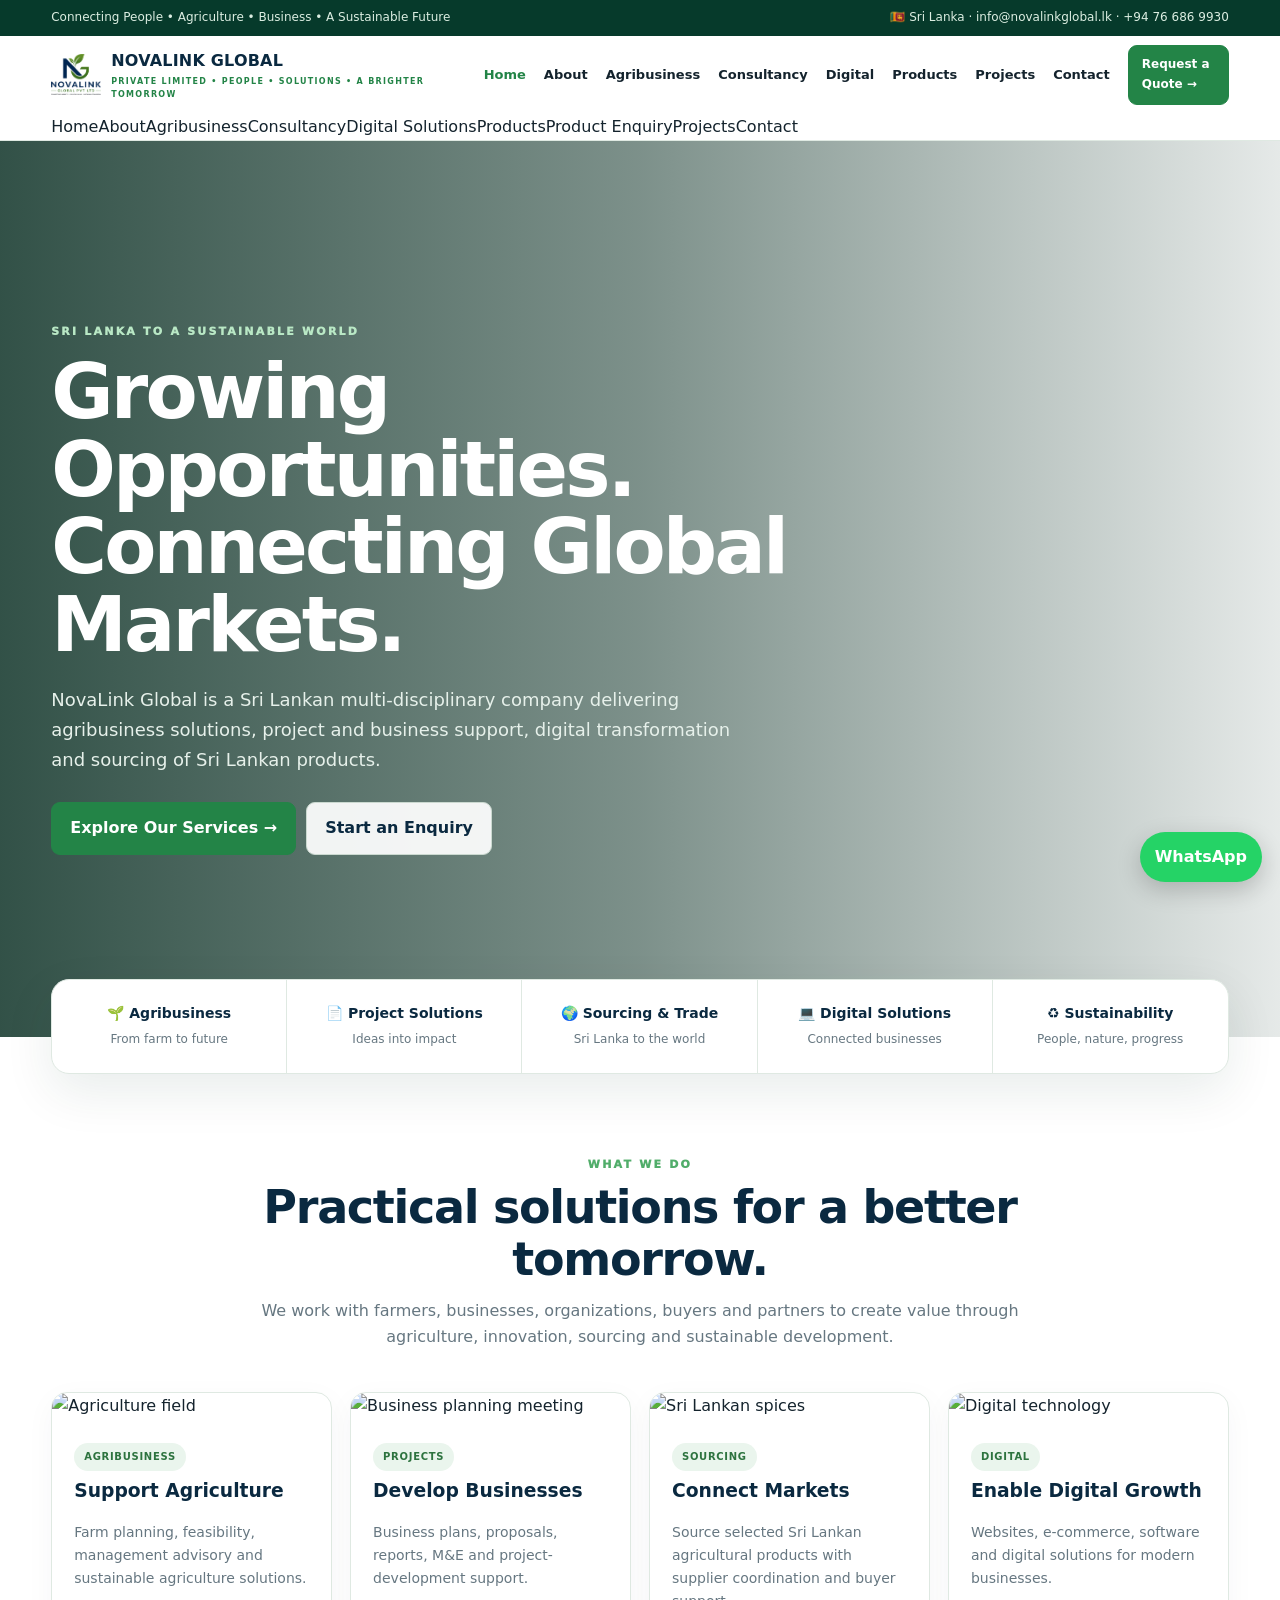
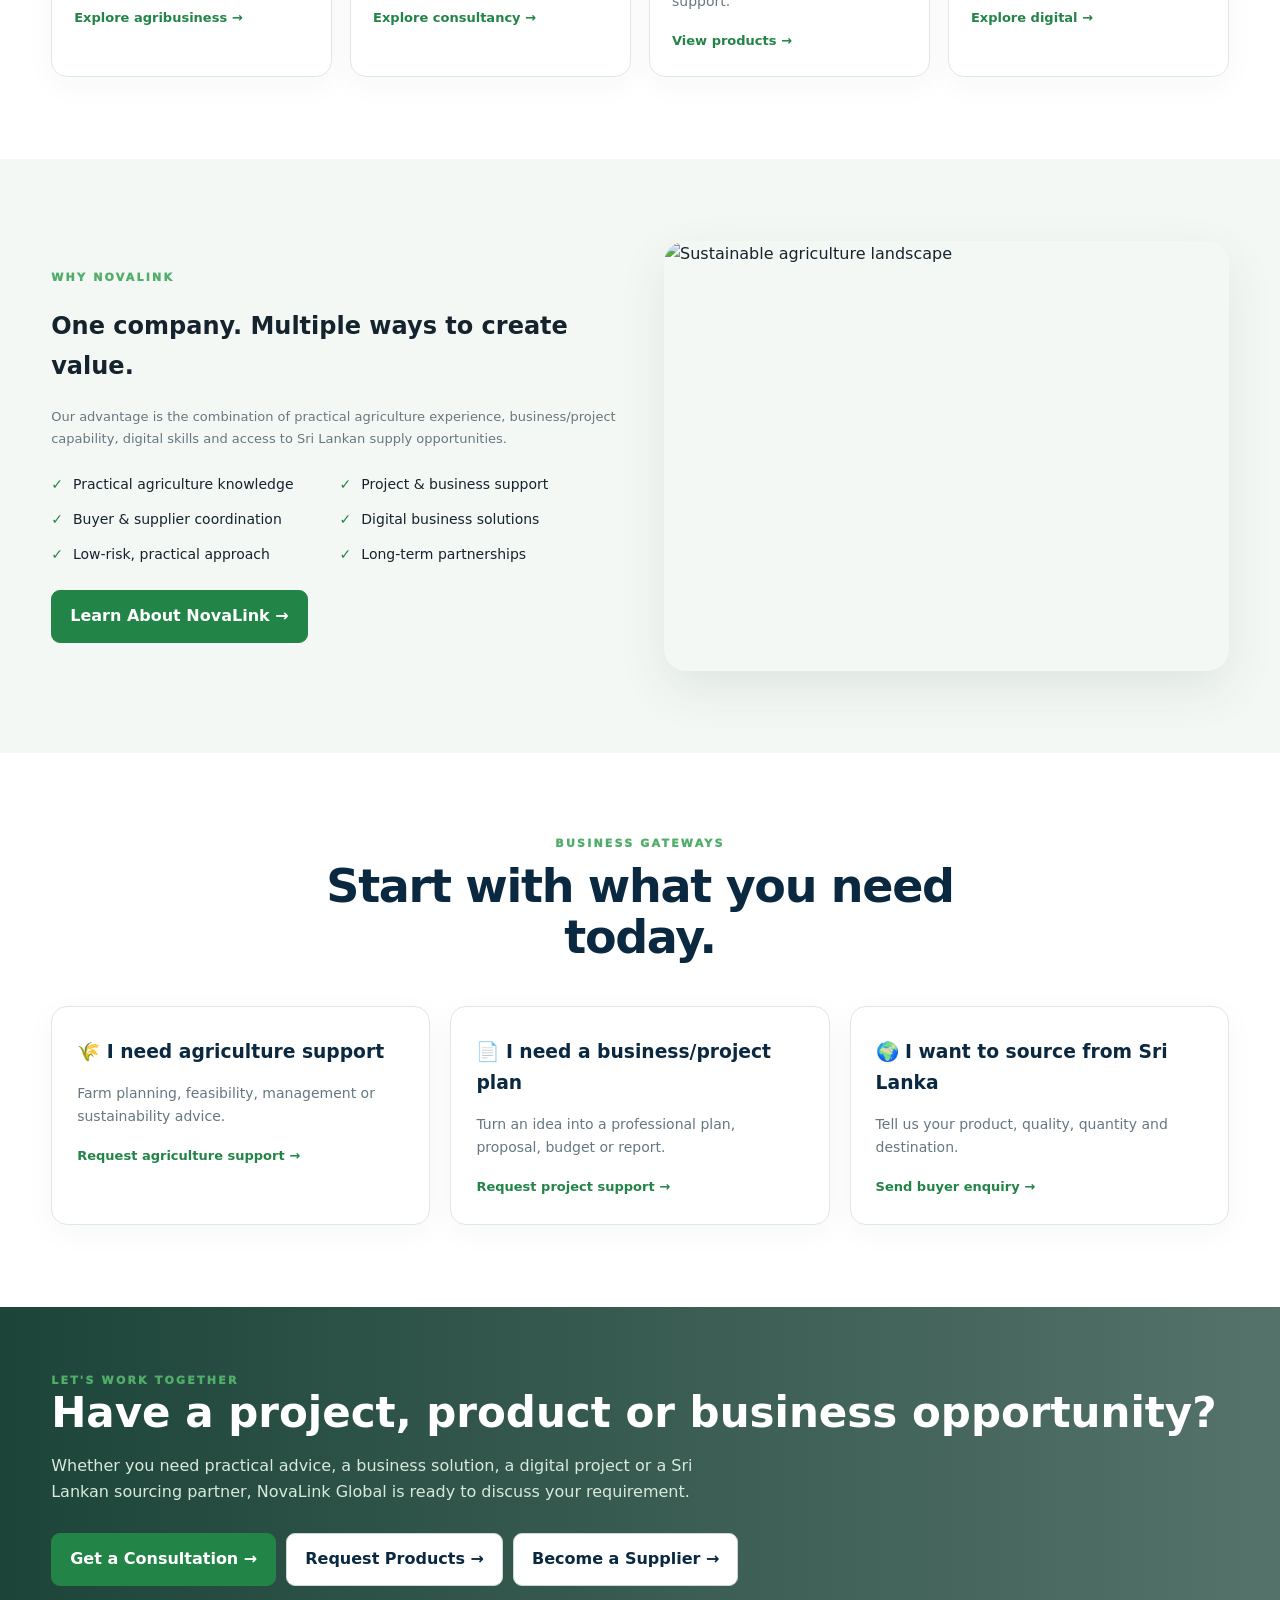
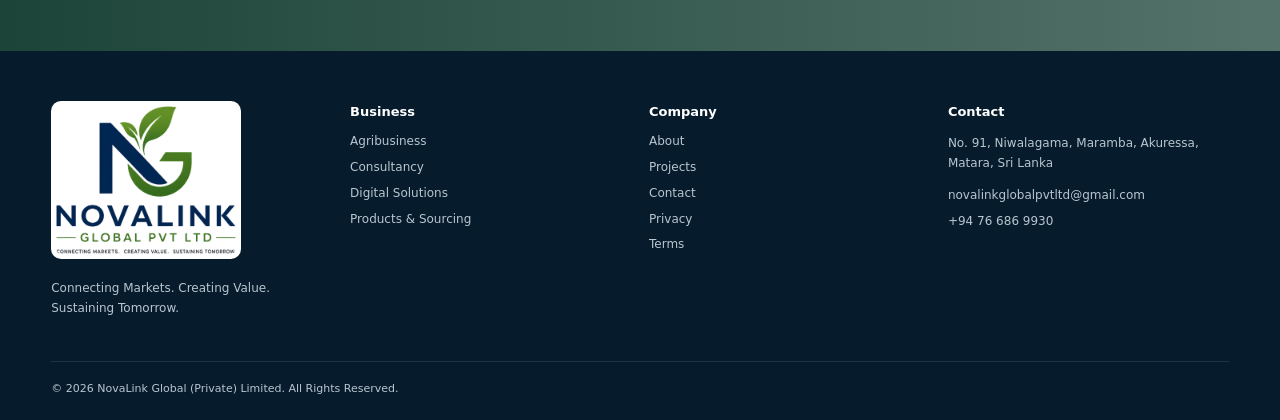
==== index.html @ 6a702ed1 "Add files via upload" ====
<!doctype html><html lang="en"><head><meta charset="utf-8"><meta name="viewport" content="width=device-width,initial-scale=1"><meta name="description" content="NovaLink Global — Sri Lankan agribusiness, sourcing, project solutions and digital services."><meta name="robots" content="index,follow"><link rel="canonical" href="https://www.novalinkglobal.lk/"><title>NovaLink Global | Agribusiness • Sourcing • Project Solutions</title><link rel="icon" href="logo.png"><link rel="stylesheet" href="styles.css"></head><body><div class="topbar"><div class="wrap"><span>Connecting People • Agriculture • Business • A Sustainable Future</span><span>🇱🇰 Sri Lanka · <a href="mailto:novalinkglobalpvtltd@gmail.com">info@novalinkglobal.lk</a> · <a href="tel:+94766869930">+94 76 686 9930</a></span></div></div><header><div class="wrap"><nav><a class="brand" href="index.html"><img class="brand-logo" src="logo.png" alt="NovaLink Global logo"><span><span class="brand-name">NOVALINK GLOBAL</span><span class="brand-sub">PRIVATE LIMITED • PEOPLE • SOLUTIONS • A BRIGHTER TOMORROW</span></span></a><button class="menu-btn" onclick="toggleMenu()">☰</button><div class="nav"><a href="index.html">Home</a><a href="about.html">About</a><a href="agribusiness.html">Agribusiness</a><a href="consultancy.html">Consultancy</a><a href="digital.html">Digital</a><a href="products.html">Products</a><a href="projects.html">Projects</a><a href="contact.html">Contact</a><a class="btn green small" href="contact.html">Request a Quote →</a></div></nav><div class="mobile-nav"><a href="index.html">Home</a><a href="about.html">About</a><a href="agribusiness.html">Agribusiness</a><a href="consultancy.html">Consultancy</a><a href="digital.html">Digital Solutions</a><a href="products.html">Products</a><a href="shop.html">Product Enquiry</a><a href="projects.html">Projects</a><a href="contact.html">Contact</a></div></div></header><main><section class="hero"><div class="wrap"><div class="hero-copy"><div class="ey">Sri Lanka to a Sustainable World</div><h1>Growing Opportunities.<br>Connecting Global Markets.</h1><p>NovaLink Global is a Sri Lankan multi-disciplinary company delivering agribusiness solutions, project and business support, digital transformation and sourcing of Sri Lankan products.</p><div class="buttons"><a class="btn green" href="agribusiness.html">Explore Our Services →</a><a class="btn light" href="contact.html">Start an Enquiry</a></div></div></div></section><div class="trustbar"><div class="wrap"><div class="trust-grid"><div class="trust"><strong>🌱 Agribusiness</strong><span>From farm to future</span></div><div class="trust"><strong>📄 Project Solutions</strong><span>Ideas into impact</span></div><div class="trust"><strong>🌍 Sourcing & Trade</strong><span>Sri Lanka to the world</span></div><div class="trust"><strong>💻 Digital Solutions</strong><span>Connected businesses</span></div><div class="trust"><strong>♻️ Sustainability</strong><span>People, nature, progress</span></div></div></div></div><section><div class="wrap"><div class="head"><div class="ey">What We Do</div><h2>Practical solutions for a better tomorrow.</h2><p>We work with farmers, businesses, organizations, buyers and partners to create value through agriculture, innovation, sourcing and sustainable development.</p></div><div class="grid4"><article class="service-card card"><img src="https://images.unsplash.com/photo-1499529112087-3cb3b73cec95?auto=format&fit=crop&w=900&q=80" alt="Agriculture field"><div class="body"><span class="pill">Agribusiness</span><h3>Support Agriculture</h3><p>Farm planning, feasibility, management advisory and sustainable agriculture solutions.</p><a class="link" href="agribusiness.html">Explore agribusiness →</a></div></article><article class="service-card card"><img src="https://images.unsplash.com/photo-1556761175-b413da4baf72?auto=format&fit=crop&w=900&q=80" alt="Business planning meeting"><div class="body"><span class="pill">Projects</span><h3>Develop Businesses</h3><p>Business plans, proposals, reports, M&E and project-development support.</p><a class="link" href="consultancy.html">Explore consultancy →</a></div></article><article class="service-card card"><img src="https://images.unsplash.com/photo-1615485290382-441e4d049cb5?auto=format&fit=crop&w=900&q=80" alt="Sri Lankan spices"><div class="body"><span class="pill">Sourcing</span><h3>Connect Markets</h3><p>Source selected Sri Lankan agricultural products with supplier coordination and buyer support.</p><a class="link" href="products.html">View products →</a></div></article><article class="service-card card"><img src="https://images.unsplash.com/photo-1518770660439-4636190af475?auto=format&fit=crop&w=900&q=80" alt="Digital technology"><div class="body"><span class="pill">Digital</span><h3>Enable Digital Growth</h3><p>Websites, e-commerce, software and digital solutions for modern businesses.</p><a class="link" href="digital.html">Explore digital →</a></div></article></div></div></section><section class="gray"><div class="wrap split"><div><div class="ey">Why NovaLink</div><h2>One company. Multiple ways to create value.</h2><p class="muted">Our advantage is the combination of practical agriculture experience, business/project capability, digital skills and access to Sri Lankan supply opportunities.</p><div class="checklist"><div class="check"><b>✓</b><span>Practical agriculture knowledge</span></div><div class="check"><b>✓</b><span>Project & business support</span></div><div class="check"><b>✓</b><span>Buyer & supplier coordination</span></div><div class="check"><b>✓</b><span>Digital business solutions</span></div><div class="check"><b>✓</b><span>Low-risk, practical approach</span></div><div class="check"><b>✓</b><span>Long-term partnerships</span></div></div><a class="btn green" href="about.html">Learn About NovaLink →</a></div><img src="https://images.unsplash.com/photo-1492496913980-501348b61469?auto=format&fit=crop&w=1200&q=85" alt="Sustainable agriculture landscape"></div></section><section><div class="wrap"><div class="head"><div class="ey">Business Gateways</div><h2>Start with what you need today.</h2></div><div class="grid3"><div class="card"><h3>🌾 I need agriculture support</h3><p>Farm planning, feasibility, management or sustainability advice.</p><a class="link" href="contact.html?type=Agriculture%20Consulting">Request agriculture support →</a></div><div class="card"><h3>📄 I need a business/project plan</h3><p>Turn an idea into a professional plan, proposal, budget or report.</p><a class="link" href="contact.html?type=Project%20%2F%20Business%20Support">Request project support →</a></div><div class="card"><h3>🌍 I want to source from Sri Lanka</h3><p>Tell us your product, quality, quantity and destination.</p><a class="link" href="contact.html?type=Product%20Sourcing">Send buyer enquiry →</a></div></div></div></section><section class="cta"><div class="wrap"><div class="ey">Let's work together</div><h2>Have a project, product or business opportunity?</h2><p>Whether you need practical advice, a business solution, a digital project or a Sri Lankan sourcing partner, NovaLink Global is ready to discuss your requirement.</p><div class="buttons"><a class="btn green" href="contact.html">Get a Consultation →</a><a class="btn light" href="products.html">Request Products →</a><a class="btn light" href="contact.html?type=Supplier%20Partnership">Become a Supplier →</a></div></div></section></main><footer><div class="wrap"><div class="grid4"><div><img src="logo.png" alt="NovaLink Global" style="width:190px;background:#fff;border-radius:10px;padding:5px"><p>Connecting Markets. Creating Value. Sustaining Tomorrow.</p></div><div><h4>Business</h4><a href="agribusiness.html">Agribusiness</a><a href="consultancy.html">Consultancy</a><a href="digital.html">Digital Solutions</a><a href="products.html">Products & Sourcing</a></div><div><h4>Company</h4><a href="about.html">About</a><a href="projects.html">Projects</a><a href="contact.html">Contact</a><a href="privacy.html">Privacy</a><a href="terms.html">Terms</a></div><div><h4>Contact</h4><p>No. 91, Niwalagama, Maramba, Akuressa, Matara, Sri Lanka</p><p><a href="mailto:novalinkglobalpvtltd@gmail.com">novalinkglobalpvtltd@gmail.com</a><a href="tel:+94766869930">+94 76 686 9930</a></p></div></div><div class="footer-bottom">© 2026 NovaLink Global (Private) Limited. All Rights Reserved.</div></div></footer><a class="floating-wa" href="https://wa.me/94766869930?text=Hello%20NovaLink%20Global%2C%20I%20would%20like%20to%20make%20an%20enquiry." target="_blank">WhatsApp</a><script src="main.js"></script></body></html>
---- styles.css ----
:root{--green:#238447;--green2:#2f9b55;--deep:#063a2b;--navy:#0a2940;--ink:#14232d;--muted:#667781;--line:#dfe9e2;--soft:#f4f8f4;--cream:#fbfcf8;--white:#fff;--shadow:0 18px 50px rgba(6,58,43,.09)}*{box-sizing:border-box}html{scroll-behavior:smooth}body{margin:0;font-family:Inter,system-ui,-apple-system,BlinkMacSystemFont,"Segoe UI",Arial,sans-serif;color:var(--ink);line-height:1.65;background:#fff}a{text-decoration:none;color:inherit}img{max-width:100%}.wrap{width:min(1180px,92%);margin:auto}.topbar{background:var(--deep);color:#dceee2;font-size:12px}.topbar .wrap{display:flex;justify-content:space-between;gap:20px;padding:8px 0}.topbar a:hover{color:#fff}header{position:sticky;top:0;z-index:50;background:rgba(255,255,255,.96);backdrop-filter:blur(12px);border-bottom:1px solid var(--line)}nav{min-height:78px;display:flex;align-items:center;justify-content:space-between;gap:20px}.brand{display:flex;align-items:center;gap:10px;min-width:260px}.brand-logo{width:50px;height:50px;object-fit:contain}.brand-name{display:block;color:var(--navy);font-size:16px;font-weight:900;letter-spacing:.2px}.brand-sub{display:block;color:var(--green);font-size:8px;font-weight:900;letter-spacing:1.3px}.nav{display:flex;align-items:center;gap:18px;font-size:13px;font-weight:750}.nav>a:hover{color:var(--green)}.nav .active{color:var(--green)}.menu-btn{display:none;border:1px solid var(--line);background:#fff;border-radius:9px;padding:8px 11px;font-size:18px}.btn{display:inline-flex;align-items:center;justify-content:center;gap:7px;padding:12px 18px;border-radius:9px;font-weight:850;border:1px solid var(--navy);background:var(--navy);color:#fff;cursor:pointer;transition:.2s}.btn:hover{transform:translateY(-1px)}.btn.green{background:var(--green);border-color:var(--green)}.btn.light{background:#fff;color:var(--navy);border-color:#cbd9d0}.btn.small{padding:9px 13px;font-size:12px}.hero{position:relative;min-height:650px;display:flex;align-items:center;overflow:hidden;background:linear-gradient(90deg,rgba(5,43,31,.82),rgba(5,43,31,.52),rgba(5,43,31,.1)),url('https://images.unsplash.com/photo-1500382017468-9049fed747ef?auto=format&fit=crop&w=2200&q=85') center/cover}.hero .wrap{position:relative}.hero-copy{max-width:760px;color:#fff;padding:100px 0}.ey{color:#51ad6a;text-transform:uppercase;font-size:11px;font-weight:950;letter-spacing:2.2px}.hero .ey{color:#b9e8c5}.hero h1{font-size:clamp(42px,6vw,76px);line-height:1.02;letter-spacing:-2.8px;margin:12px 0 22px}.hero p{font-size:18px;max-width:710px;color:#e6f0ea}.buttons{display:flex;gap:10px;flex-wrap:wrap;margin-top:28px}.hero .btn.light{background:rgba(255,255,255,.92)}.trustbar{margin-top:-58px;position:relative;z-index:2}.trust-grid{display:grid;grid-template-columns:repeat(5,1fr);background:#fff;border:1px solid var(--line);border-radius:18px;box-shadow:var(--shadow);overflow:hidden}.trust{padding:22px 16px;text-align:center;border-right:1px solid var(--line)}.trust:last-child{border-right:0}.trust strong{display:block;color:var(--navy);font-size:14px}.trust span{font-size:12px;color:var(--muted)}section{padding:82px 0}.gray{background:var(--soft)}.head{max-width:780px;margin:0 auto 42px;text-align:center}.head h2{font-size:clamp(32px,4vw,46px);line-height:1.12;color:var(--navy);margin:8px 0 12px;letter-spacing:-1.3px}.head p{color:var(--muted);margin:0}.grid2{display:grid;grid-template-columns:repeat(2,1fr);gap:22px}.grid3{display:grid;grid-template-columns:repeat(3,1fr);gap:20px}.grid4{display:grid;grid-template-columns:repeat(4,1fr);gap:18px}.card{border:1px solid var(--line);border-radius:16px;padding:25px;background:#fff;box-shadow:0 8px 30px rgba(10,41,64,.04)}.card h3{color:var(--navy);margin:5px 0 8px}.card p{color:var(--muted);font-size:14px}.service-card{padding:0;overflow:hidden}.service-card img{width:100%;height:190px;object-fit:cover}.service-card .body{padding:22px}.service-card ul{padding-left:18px;color:var(--muted);font-size:13px}.link{color:var(--green);font-weight:900;font-size:13px}.split{display:grid;grid-template-columns:1fr 1fr;gap:48px;align-items:center}.split img{width:100%;height:430px;object-fit:cover;border-radius:22px;box-shadow:var(--shadow)}.checklist{display:grid;grid-template-columns:1fr 1fr;gap:12px;margin:24px 0}.check{display:flex;gap:10px;align-items:flex-start;font-size:14px}.check b{color:var(--green)}.cta{padding:65px 0;background:linear-gradient(90deg,rgba(4,48,35,.9),rgba(4,48,35,.68)),url('https://images.unsplash.com/photo-1492496913980-501348b61469?auto=format&fit=crop&w=2000&q=85') center/cover;color:#fff}.cta h2{font-size:42px;line-height:1.1;margin:0 0 10px}.cta p{color:#d8e9de;max-width:650px}.pill{display:inline-block;padding:6px 10px;border-radius:999px;background:#eaf5ed;color:#2d733f;font-size:10px;font-weight:900;text-transform:uppercase;letter-spacing:.7px}.stat-grid{display:grid;grid-template-columns:repeat(4,1fr);gap:15px}.stat{padding:25px;text-align:center;border:1px solid var(--line);border-radius:14px}.stat strong{display:block;font-size:30px;color:var(--green)}.stat span{color:var(--muted);font-size:12px}.page-hero{padding:85px 0;background:linear-gradient(90deg,rgba(5,43,31,.84),rgba(5,43,31,.45)),var(--page-image) center/cover;color:#fff}.page-hero h1{font-size:clamp(40px,5vw,64px);margin:8px 0}.page-hero p{max-width:700px;color:#e5efe9}.product-grid{display:grid;grid-template-columns:repeat(3,1fr);gap:20px}.product{border:1px solid var(--line);border-radius:16px;overflow:hidden;background:#fff}.product img{width:100%;height:200px;object-fit:cover}.product .body{padding:18px}.price{font-size:19px;font-weight:900;color:var(--navy)}.muted{color:var(--muted);font-size:13px}.formgrid{display:grid;grid-template-columns:.7fr 1.3fr;gap:22px}.info{background:var(--navy);color:#fff;border-radius:18px;padding:30px}.info h3{color:#fff;font-size:25px}.info p{color:#c7d5de;font-size:14px}.form{border:1px solid var(--line);border-radius:18px;padding:30px;background:#fff}.row{display:grid;grid-template-columns:1fr 1fr;gap:14px}.field{margin-bottom:15px}label{display:block;font-size:11px;font-weight:900;color:var(--navy);margin-bottom:5px}input,select,textarea{width:100%;padding:12px 13px;border:1px solid #d2dfd7;border-radius:9px;background:#fff;color:var(--ink);font:inherit}textarea{min-height:150px;resize:vertical}.notice{padding:14px 16px;background:#eef7f0;border-left:4px solid var(--green);border-radius:9px;color:#36553f;font-size:13px}.project{border:1px solid var(--line);border-radius:16px;overflow:hidden;background:#fff}.project img{height:190px;width:100%;object-fit:cover}.project .body{padding:18px}.legal{max-width:880px}.legal .card{margin-bottom:18px}.legal h3{color:var(--navy)}footer{background:#061c2c;color:#b8c6cf;padding:50px 0 22px}footer h4{color:#fff;margin:0 0 10px;font-size:13px}footer p,footer a{font-size:12px}footer a{display:block;margin:6px 0}footer a:hover{color:#c3e6ce}.footer-bottom{border-top:1px solid rgba(255,255,255,.1);margin-top:30px;padding-top:18px;font-size:11px}.floating-wa{position:fixed;right:18px;bottom:18px;z-index:40;background:#25d366;color:#fff;padding:12px 15px;border-radius:999px;font-weight:900;box-shadow:0 8px 25px rgba(0,0,0,.2)}.hidden{display:none}.shopbar{display:flex;justify-content:space-between;align-items:center;gap:15px;margin-bottom:24px;flex-wrap:wrap}.cart-count{display:inline-flex;min-width:21px;height:21px;padding:0 6px;border-radius:20px;background:var(--green);color:#fff;align-items:center;justify-content:center;font-size:10px}.order-table{width:100%;border-collapse:collapse}.order-table th,.order-table td{padding:11px;border-bottom:1px solid var(--line);text-align:left;font-size:13px}.total{font-size:24px;font-weight:900;text-align:right;color:var(--navy);margin:18px 0}.qty{display:flex;align-items:center;gap:6px}.qty button{width:30px;height:30px;border:1px solid var(--line);background:#fff;border-radius:7px;cursor:pointer}@media(max-width:980px){.nav{gap:10px}.trust-grid{grid-template-columns:repeat(3,1fr)}.trust:nth-child(3){border-right:0}.trust:nth-child(n+4){border-top:1px solid var(--line)}.grid3{grid-template-columns:1fr 1fr}.grid4{grid-template-columns:1fr 1fr}.product-grid{grid-template-columns:1fr 1fr}.formgrid,.split{grid-template-columns:1fr}}@media(max-width:700px){.topbar{display:none}.nav{display:none}.menu-btn{display:block}.mobile-nav{display:none;position:absolute;left:0;right:0;top:78px;background:#fff;border-bottom:1px solid var(--line);padding:12px 4%;box-shadow:var(--shadow)}.mobile-nav.open{display:grid}.mobile-nav a{padding:10px}.hero{min-height:620px}.hero-copy{padding:80px 0}.hero h1{letter-spacing:-1.5px}.trust-grid,.grid2,.grid3,.grid4,.product-grid,.row,.checklist,.stat-grid{grid-template-columns:1fr}.trust{border-right:0;border-bottom:1px solid var(--line)}.trust:last-child{border-bottom:0}.split img{height:300px}section{padding:62px 0}.page-hero{padding:65px 0}.cta h2{font-size:34px}.form{padding:20px}}
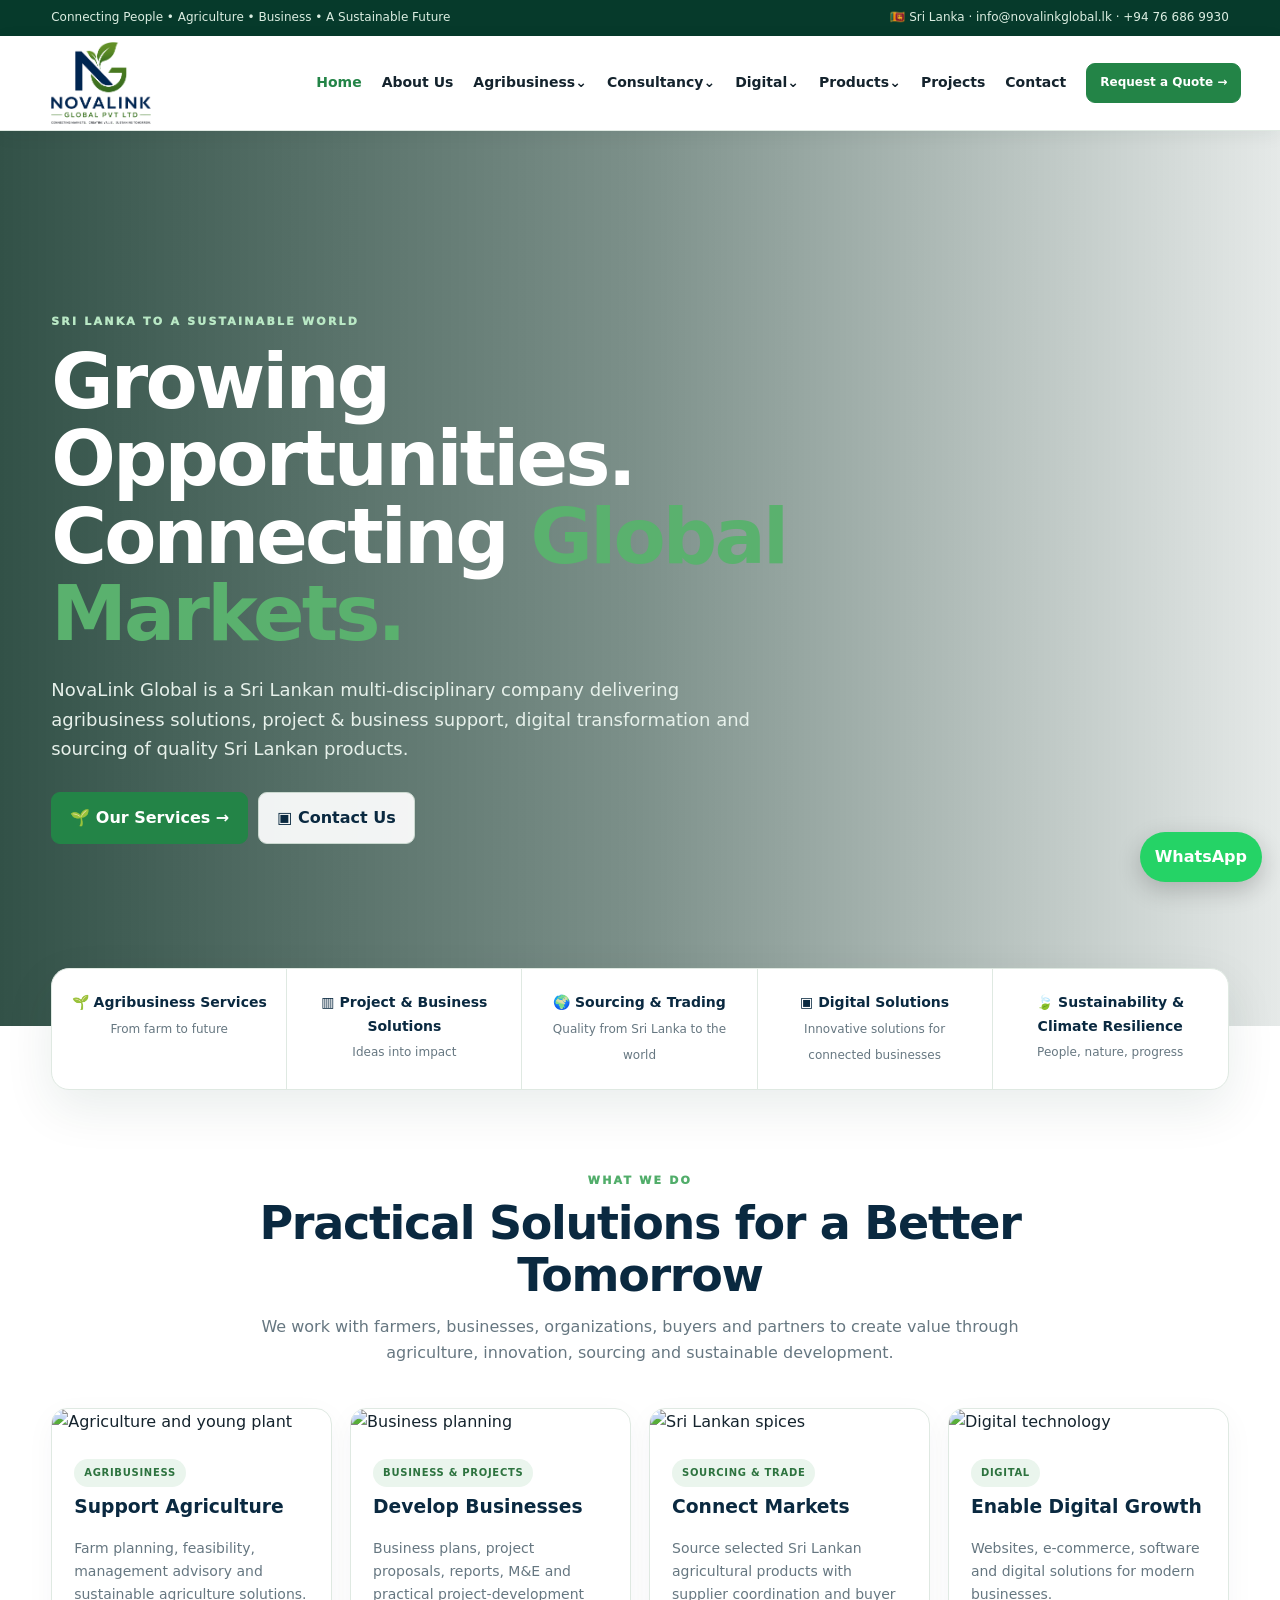
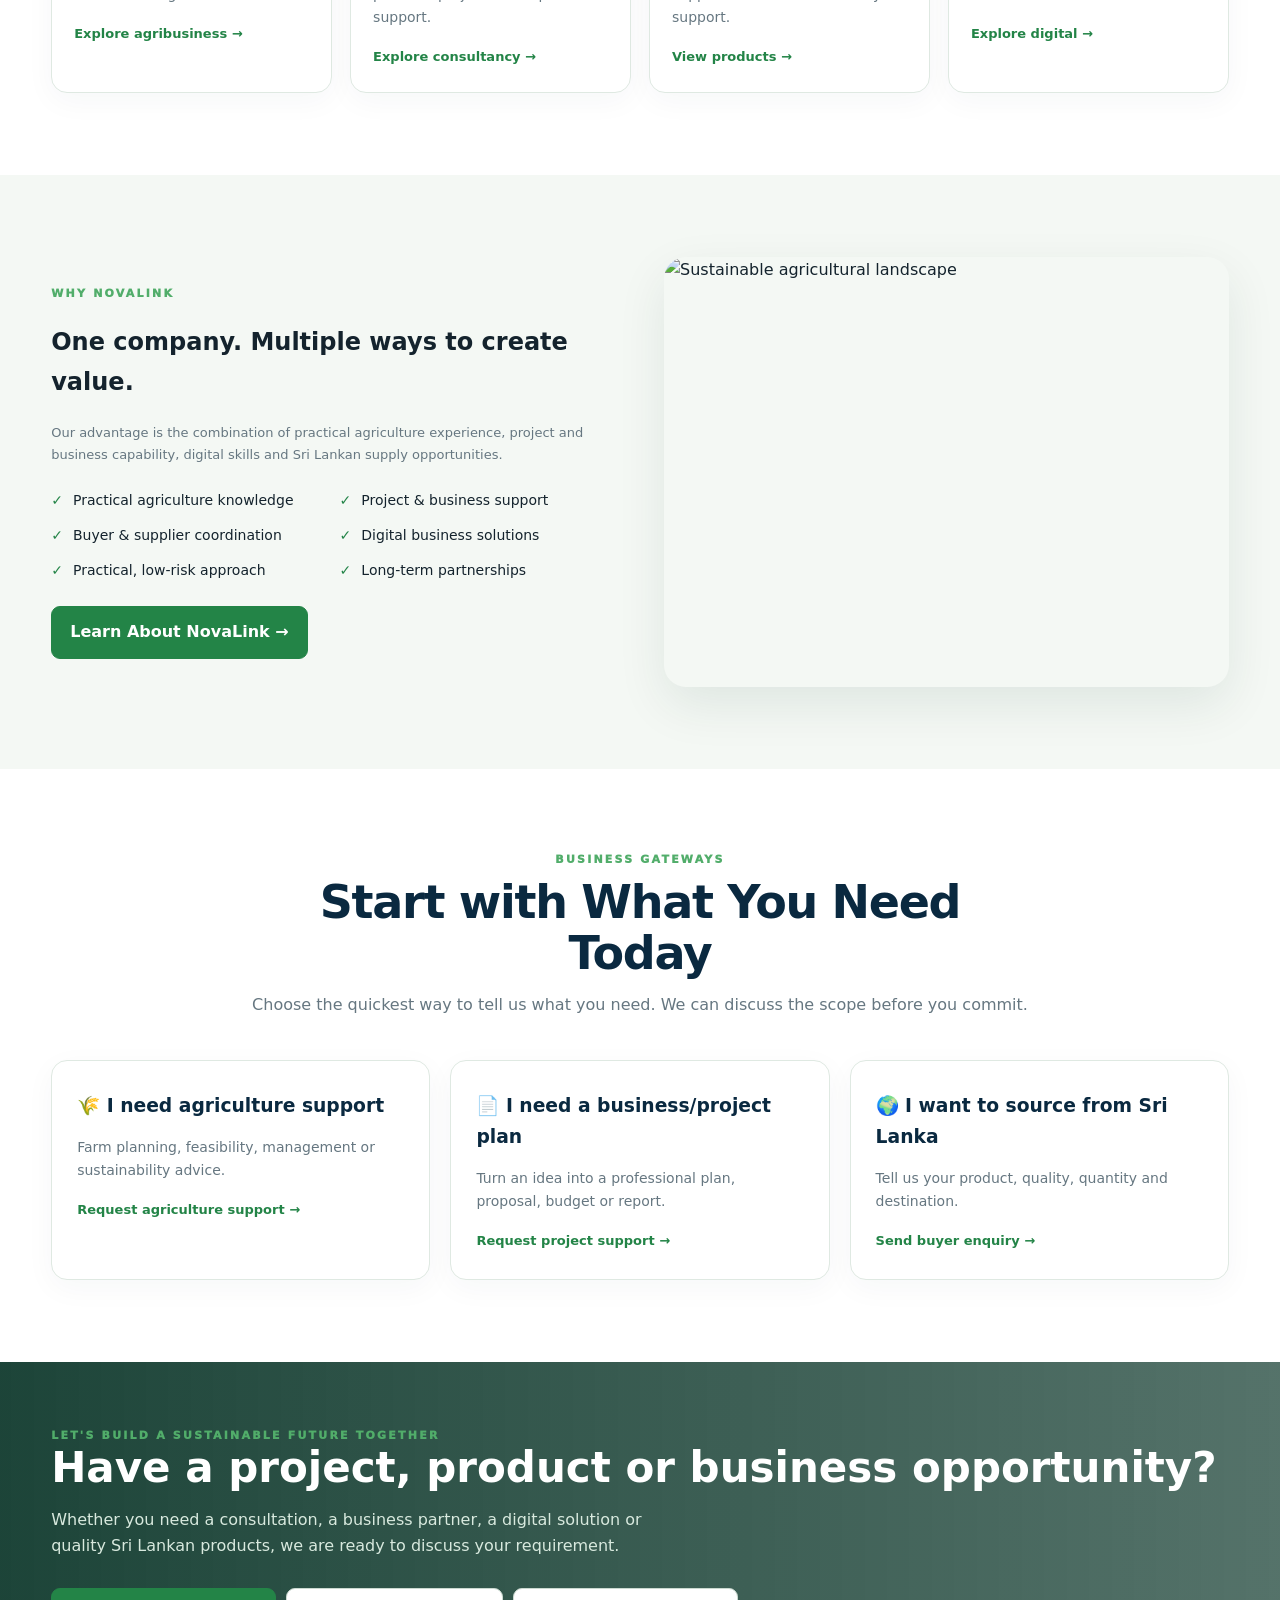
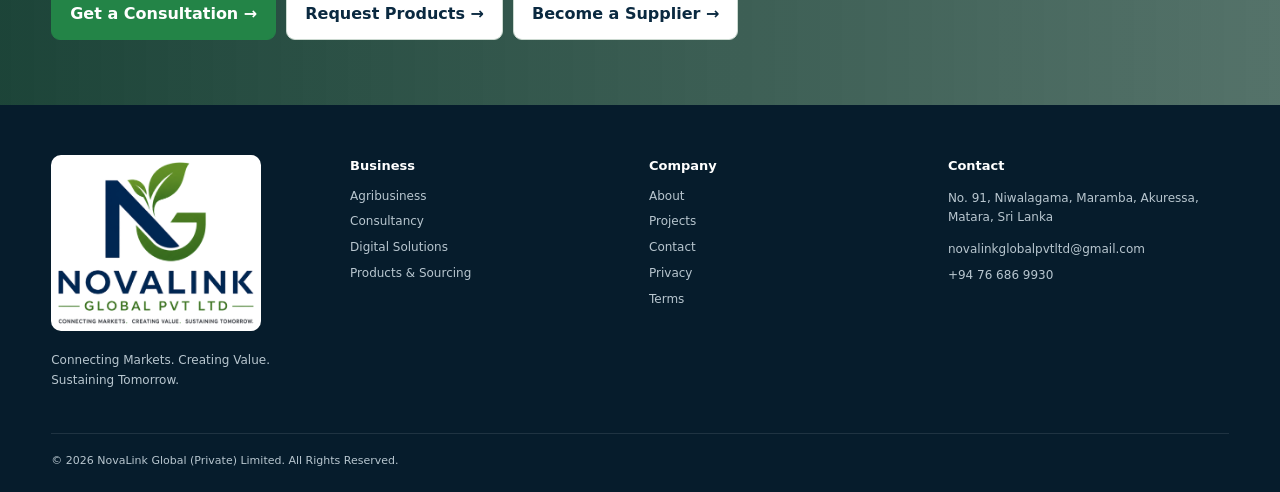
==== commit 12aaaa62: "Add files via upload" ====
--- a/index.html
+++ b/index.html
@@ -1 +1,42 @@
-<!doctype html><html lang="en"><head><meta charset="utf-8"><meta name="viewport" content="width=device-width,initial-scale=1"><meta name="description" content="NovaLink Global — Sri Lankan agribusiness, sourcing, project solutions and digital services."><meta name="robots" content="index,follow"><link rel="canonical" href="https://www.novalinkglobal.lk/"><title>NovaLink Global | Agribusiness • Sourcing • Project Solutions</title><link rel="icon" href="logo.png"><link rel="stylesheet" href="styles.css"></head><body><div class="topbar"><div class="wrap"><span>Connecting People • Agriculture • Business • A Sustainable Future</span><span>🇱🇰 Sri Lanka · <a href="mailto:novalinkglobalpvtltd@gmail.com">info@novalinkglobal.lk</a> · <a href="tel:+94766869930">+94 76 686 9930</a></span></div></div><header><div class="wrap"><nav><a class="brand" href="index.html"><img class="brand-logo" src="logo.png" alt="NovaLink Global logo"><span><span class="brand-name">NOVALINK GLOBAL</span><span class="brand-sub">PRIVATE LIMITED • PEOPLE • SOLUTIONS • A BRIGHTER TOMORROW</span></span></a><button class="menu-btn" onclick="toggleMenu()">☰</button><div class="nav"><a href="index.html">Home</a><a href="about.html">About</a><a href="agribusiness.html">Agribusiness</a><a href="consultancy.html">Consultancy</a><a href="digital.html">Digital</a><a href="products.html">Products</a><a href="projects.html">Projects</a><a href="contact.html">Contact</a><a class="btn green small" href="contact.html">Request a Quote →</a></div></nav><div class="mobile-nav"><a href="index.html">Home</a><a href="about.html">About</a><a href="agribusiness.html">Agribusiness</a><a href="consultancy.html">Consultancy</a><a href="digital.html">Digital Solutions</a><a href="products.html">Products</a><a href="shop.html">Product Enquiry</a><a href="projects.html">Projects</a><a href="contact.html">Contact</a></div></div></header><main><section class="hero"><div class="wrap"><div class="hero-copy"><div class="ey">Sri Lanka to a Sustainable World</div><h1>Growing Opportunities.<br>Connecting Global Markets.</h1><p>NovaLink Global is a Sri Lankan multi-disciplinary company delivering agribusiness solutions, project and business support, digital transformation and sourcing of Sri Lankan products.</p><div class="buttons"><a class="btn green" href="agribusiness.html">Explore Our Services →</a><a class="btn light" href="contact.html">Start an Enquiry</a></div></div></div></section><div class="trustbar"><div class="wrap"><div class="trust-grid"><div class="trust"><strong>🌱 Agribusiness</strong><span>From farm to future</span></div><div class="trust"><strong>📄 Project Solutions</strong><span>Ideas into impact</span></div><div class="trust"><strong>🌍 Sourcing & Trade</strong><span>Sri Lanka to the world</span></div><div class="trust"><strong>💻 Digital Solutions</strong><span>Connected businesses</span></div><div class="trust"><strong>♻️ Sustainability</strong><span>People, nature, progress</span></div></div></div></div><section><div class="wrap"><div class="head"><div class="ey">What We Do</div><h2>Practical solutions for a better tomorrow.</h2><p>We work with farmers, businesses, organizations, buyers and partners to create value through agriculture, innovation, sourcing and sustainable development.</p></div><div class="grid4"><article class="service-card card"><img src="https://images.unsplash.com/photo-1499529112087-3cb3b73cec95?auto=format&fit=crop&w=900&q=80" alt="Agriculture field"><div class="body"><span class="pill">Agribusiness</span><h3>Support Agriculture</h3><p>Farm planning, feasibility, management advisory and sustainable agriculture solutions.</p><a class="link" href="agribusiness.html">Explore agribusiness →</a></div></article><article class="service-card card"><img src="https://images.unsplash.com/photo-1556761175-b413da4baf72?auto=format&fit=crop&w=900&q=80" alt="Business planning meeting"><div class="body"><span class="pill">Projects</span><h3>Develop Businesses</h3><p>Business plans, proposals, reports, M&E and project-development support.</p><a class="link" href="consultancy.html">Explore consultancy →</a></div></article><article class="service-card card"><img src="https://images.unsplash.com/photo-1615485290382-441e4d049cb5?auto=format&fit=crop&w=900&q=80" alt="Sri Lankan spices"><div class="body"><span class="pill">Sourcing</span><h3>Connect Markets</h3><p>Source selected Sri Lankan agricultural products with supplier coordination and buyer support.</p><a class="link" href="products.html">View products →</a></div></article><article class="service-card card"><img src="https://images.unsplash.com/photo-1518770660439-4636190af475?auto=format&fit=crop&w=900&q=80" alt="Digital technology"><div class="body"><span class="pill">Digital</span><h3>Enable Digital Growth</h3><p>Websites, e-commerce, software and digital solutions for modern businesses.</p><a class="link" href="digital.html">Explore digital →</a></div></article></div></div></section><section class="gray"><div class="wrap split"><div><div class="ey">Why NovaLink</div><h2>One company. Multiple ways to create value.</h2><p class="muted">Our advantage is the combination of practical agriculture experience, business/project capability, digital skills and access to Sri Lankan supply opportunities.</p><div class="checklist"><div class="check"><b>✓</b><span>Practical agriculture knowledge</span></div><div class="check"><b>✓</b><span>Project & business support</span></div><div class="check"><b>✓</b><span>Buyer & supplier coordination</span></div><div class="check"><b>✓</b><span>Digital business solutions</span></div><div class="check"><b>✓</b><span>Low-risk, practical approach</span></div><div class="check"><b>✓</b><span>Long-term partnerships</span></div></div><a class="btn green" href="about.html">Learn About NovaLink →</a></div><img src="https://images.unsplash.com/photo-1492496913980-501348b61469?auto=format&fit=crop&w=1200&q=85" alt="Sustainable agriculture landscape"></div></section><section><div class="wrap"><div class="head"><div class="ey">Business Gateways</div><h2>Start with what you need today.</h2></div><div class="grid3"><div class="card"><h3>🌾 I need agriculture support</h3><p>Farm planning, feasibility, management or sustainability advice.</p><a class="link" href="contact.html?type=Agriculture%20Consulting">Request agriculture support →</a></div><div class="card"><h3>📄 I need a business/project plan</h3><p>Turn an idea into a professional plan, proposal, budget or report.</p><a class="link" href="contact.html?type=Project%20%2F%20Business%20Support">Request project support →</a></div><div class="card"><h3>🌍 I want to source from Sri Lanka</h3><p>Tell us your product, quality, quantity and destination.</p><a class="link" href="contact.html?type=Product%20Sourcing">Send buyer enquiry →</a></div></div></div></section><section class="cta"><div class="wrap"><div class="ey">Let's work together</div><h2>Have a project, product or business opportunity?</h2><p>Whether you need practical advice, a business solution, a digital project or a Sri Lankan sourcing partner, NovaLink Global is ready to discuss your requirement.</p><div class="buttons"><a class="btn green" href="contact.html">Get a Consultation →</a><a class="btn light" href="products.html">Request Products →</a><a class="btn light" href="contact.html?type=Supplier%20Partnership">Become a Supplier →</a></div></div></section></main><footer><div class="wrap"><div class="grid4"><div><img src="logo.png" alt="NovaLink Global" style="width:190px;background:#fff;border-radius:10px;padding:5px"><p>Connecting Markets. Creating Value. Sustaining Tomorrow.</p></div><div><h4>Business</h4><a href="agribusiness.html">Agribusiness</a><a href="consultancy.html">Consultancy</a><a href="digital.html">Digital Solutions</a><a href="products.html">Products & Sourcing</a></div><div><h4>Company</h4><a href="about.html">About</a><a href="projects.html">Projects</a><a href="contact.html">Contact</a><a href="privacy.html">Privacy</a><a href="terms.html">Terms</a></div><div><h4>Contact</h4><p>No. 91, Niwalagama, Maramba, Akuressa, Matara, Sri Lanka</p><p><a href="mailto:novalinkglobalpvtltd@gmail.com">novalinkglobalpvtltd@gmail.com</a><a href="tel:+94766869930">+94 76 686 9930</a></p></div></div><div class="footer-bottom">© 2026 NovaLink Global (Private) Limited. All Rights Reserved.</div></div></footer><a class="floating-wa" href="https://wa.me/94766869930?text=Hello%20NovaLink%20Global%2C%20I%20would%20like%20to%20make%20an%20enquiry." target="_blank">WhatsApp</a><script src="main.js"></script></body></html>
+<!doctype html>
+<html lang="en">
+<head>
+<meta charset="utf-8"><meta name="viewport" content="width=device-width,initial-scale=1">
+<meta name="description" content="NovaLink Global — Agribusiness, project and business solutions, sourcing and digital services from Sri Lanka.">
+<meta name="robots" content="index,follow"><link rel="canonical" href="https://novalinkglobal.lk/">
+<title>NovaLink Global | Agribusiness • Sourcing • Business Solutions</title>
+<link rel="icon" href="logo.png"><link rel="stylesheet" href="styles.css">
+</head>
+<body>
+<div class="topbar"><div class="wrap"><span>Connecting People • Agriculture • Business • A Sustainable Future</span><span>🇱🇰 Sri Lanka · <a href="mailto:novalinkglobalpvtltd@gmail.com">info@novalinkglobal.lk</a> · <a href="tel:+94766869930">+94 76 686 9930</a></span></div></div>
+<header><div class="wrap"><nav>
+<a class="brand" href="index.html"><img class="brand-logo" src="logo.png" alt="NovaLink Global (Private) Limited"></a>
+<button class="menu-btn" onclick="toggleMenu()" aria-label="Open menu">☰</button>
+<div class="nav">
+<a class="active" href="index.html">Home</a><a href="about.html">About Us</a><a href="agribusiness.html">Agribusiness⌄</a><a href="consultancy.html">Consultancy⌄</a><a href="digital.html">Digital⌄</a><a href="products.html">Products⌄</a><a href="projects.html">Projects</a><a href="contact.html">Contact</a><a class="btn green small" href="contact.html">Request a Quote →</a>
+</div></nav>
+<div class="mobile-nav"><a href="index.html">Home</a><a href="about.html">About Us</a><a href="agribusiness.html">Agribusiness</a><a href="consultancy.html">Consultancy</a><a href="digital.html">Digital Solutions</a><a href="products.html">Products & Sourcing</a><a href="shop.html">Product Enquiry</a><a href="projects.html">Projects</a><a href="contact.html">Contact</a></div>
+</div></header>
+<main>
+<section class="hero"><div class="wrap"><div class="hero-copy"><div class="ey">Sri Lanka to a Sustainable World</div><h1>Growing Opportunities.<br>Connecting <span style="color:#5ab16e">Global Markets.</span></h1><p>NovaLink Global is a Sri Lankan multi-disciplinary company delivering agribusiness solutions, project & business support, digital transformation and sourcing of quality Sri Lankan products.</p><div class="buttons"><a class="btn green" href="agribusiness.html">🌱 Our Services →</a><a class="btn light" href="contact.html">▣ Contact Us</a></div></div></div></section>
+<div class="trustbar"><div class="wrap"><div class="trust-grid">
+<div class="trust"><strong>🌱 Agribusiness Services</strong><span>From farm to future</span></div><div class="trust"><strong>▥ Project & Business Solutions</strong><span>Ideas into impact</span></div><div class="trust"><strong>🌍 Sourcing & Trading</strong><span>Quality from Sri Lanka to the world</span></div><div class="trust"><strong>▣ Digital Solutions</strong><span>Innovative solutions for connected businesses</span></div><div class="trust"><strong>🍃 Sustainability & Climate Resilience</strong><span>People, nature, progress</span></div>
+</div></div></div>
+<section><div class="wrap"><div class="head"><div class="ey">What We Do</div><h2>Practical Solutions for a Better Tomorrow</h2><p>We work with farmers, businesses, organizations, buyers and partners to create value through agriculture, innovation, sourcing and sustainable development.</p></div>
+<div class="grid4">
+<article class="service-card card"><img src="https://images.unsplash.com/photo-1499529112087-3cb3b73cec95?auto=format&fit=crop&w=900&q=85" alt="Agriculture and young plant"><div class="body"><span class="pill">Agribusiness</span><h3>Support Agriculture</h3><p>Farm planning, feasibility, management advisory and sustainable agriculture solutions.</p><a class="link" href="agribusiness.html">Explore agribusiness →</a></div></article>
+<article class="service-card card"><img src="https://images.unsplash.com/photo-1556761175-b413da4baf72?auto=format&fit=crop&w=900&q=85" alt="Business planning"><div class="body"><span class="pill">Business & Projects</span><h3>Develop Businesses</h3><p>Business plans, project proposals, reports, M&E and practical project-development support.</p><a class="link" href="consultancy.html">Explore consultancy →</a></div></article>
+<article class="service-card card"><img src="https://images.unsplash.com/photo-1615485290382-441e4d049cb5?auto=format&fit=crop&w=900&q=85" alt="Sri Lankan spices"><div class="body"><span class="pill">Sourcing & Trade</span><h3>Connect Markets</h3><p>Source selected Sri Lankan agricultural products with supplier coordination and buyer support.</p><a class="link" href="products.html">View products →</a></div></article>
+<article class="service-card card"><img src="https://images.unsplash.com/photo-1518770660439-4636190af475?auto=format&fit=crop&w=900&q=85" alt="Digital technology"><div class="body"><span class="pill">Digital</span><h3>Enable Digital Growth</h3><p>Websites, e-commerce, software and digital solutions for modern businesses.</p><a class="link" href="digital.html">Explore digital →</a></div></article>
+</div></div></section>
+<section class="gray"><div class="wrap split"><div><div class="ey">Why NovaLink</div><h2>One company. Multiple ways to create value.</h2><p class="muted">Our advantage is the combination of practical agriculture experience, project and business capability, digital skills and Sri Lankan supply opportunities.</p><div class="checklist"><div class="check"><b>✓</b><span>Practical agriculture knowledge</span></div><div class="check"><b>✓</b><span>Project & business support</span></div><div class="check"><b>✓</b><span>Buyer & supplier coordination</span></div><div class="check"><b>✓</b><span>Digital business solutions</span></div><div class="check"><b>✓</b><span>Practical, low-risk approach</span></div><div class="check"><b>✓</b><span>Long-term partnerships</span></div></div><a class="btn green" href="about.html">Learn About NovaLink →</a></div><img src="https://images.unsplash.com/photo-1492496913980-501348b61469?auto=format&fit=crop&w=1200&q=85" alt="Sustainable agricultural landscape"></div></section>
+<section><div class="wrap"><div class="head"><div class="ey">Business Gateways</div><h2>Start with What You Need Today</h2><p>Choose the quickest way to tell us what you need. We can discuss the scope before you commit.</p></div><div class="grid3">
+<div class="card"><h3>🌾 I need agriculture support</h3><p>Farm planning, feasibility, management or sustainability advice.</p><a class="link" href="contact.html?type=Agriculture%20Consulting">Request agriculture support →</a></div>
+<div class="card"><h3>📄 I need a business/project plan</h3><p>Turn an idea into a professional plan, proposal, budget or report.</p><a class="link" href="contact.html?type=Project%20%2F%20Business%20Support">Request project support →</a></div>
+<div class="card"><h3>🌍 I want to source from Sri Lanka</h3><p>Tell us your product, quality, quantity and destination.</p><a class="link" href="contact.html?type=Product%20Sourcing">Send buyer enquiry →</a></div>
+</div></div></section>
+<section class="cta"><div class="wrap"><div class="ey">Let's Build a Sustainable Future Together</div><h2>Have a project, product or business opportunity?</h2><p>Whether you need a consultation, a business partner, a digital solution or quality Sri Lankan products, we are ready to discuss your requirement.</p><div class="buttons"><a class="btn green" href="contact.html">Get a Consultation →</a><a class="btn light" href="products.html">Request Products →</a><a class="btn light" href="contact.html?type=Supplier%20Partnership">Become a Supplier →</a></div></div></section>
+</main>
+<footer><div class="wrap"><div class="grid4"><div><img src="logo.png" alt="NovaLink Global" style="width:210px;background:#fff;border-radius:10px;padding:7px"><p>Connecting Markets. Creating Value. Sustaining Tomorrow.</p></div><div><h4>Business</h4><a href="agribusiness.html">Agribusiness</a><a href="consultancy.html">Consultancy</a><a href="digital.html">Digital Solutions</a><a href="products.html">Products & Sourcing</a></div><div><h4>Company</h4><a href="about.html">About</a><a href="projects.html">Projects</a><a href="contact.html">Contact</a><a href="privacy.html">Privacy</a><a href="terms.html">Terms</a></div><div><h4>Contact</h4><p>No. 91, Niwalagama, Maramba, Akuressa, Matara, Sri Lanka</p><p><a href="mailto:novalinkglobalpvtltd@gmail.com">novalinkglobalpvtltd@gmail.com</a><a href="tel:+94766869930">+94 76 686 9930</a></p></div></div><div class="footer-bottom">© 2026 NovaLink Global (Private) Limited. All Rights Reserved.</div></div></footer>
+<a class="floating-wa" href="https://wa.me/94766869930?text=Hello%20NovaLink%20Global%2C%20I%20would%20like%20to%20make%20an%20enquiry." target="_blank" rel="noopener">WhatsApp</a>
+<script src="main.js"></script></body></html>
--- a/styles.css
+++ b/styles.css
@@ -1 +1,7 @@
-:root{--green:#238447;--green2:#2f9b55;--deep:#063a2b;--navy:#0a2940;--ink:#14232d;--muted:#667781;--line:#dfe9e2;--soft:#f4f8f4;--cream:#fbfcf8;--white:#fff;--shadow:0 18px 50px rgba(6,58,43,.09)}*{box-sizing:border-box}html{scroll-behavior:smooth}body{margin:0;font-family:Inter,system-ui,-apple-system,BlinkMacSystemFont,"Segoe UI",Arial,sans-serif;color:var(--ink);line-height:1.65;background:#fff}a{text-decoration:none;color:inherit}img{max-width:100%}.wrap{width:min(1180px,92%);margin:auto}.topbar{background:var(--deep);color:#dceee2;font-size:12px}.topbar .wrap{display:flex;justify-content:space-between;gap:20px;padding:8px 0}.topbar a:hover{color:#fff}header{position:sticky;top:0;z-index:50;background:rgba(255,255,255,.96);backdrop-filter:blur(12px);border-bottom:1px solid var(--line)}nav{min-height:78px;display:flex;align-items:center;justify-content:space-between;gap:20px}.brand{display:flex;align-items:center;gap:10px;min-width:260px}.brand-logo{width:50px;height:50px;object-fit:contain}.brand-name{display:block;color:var(--navy);font-size:16px;font-weight:900;letter-spacing:.2px}.brand-sub{display:block;color:var(--green);font-size:8px;font-weight:900;letter-spacing:1.3px}.nav{display:flex;align-items:center;gap:18px;font-size:13px;font-weight:750}.nav>a:hover{color:var(--green)}.nav .active{color:var(--green)}.menu-btn{display:none;border:1px solid var(--line);background:#fff;border-radius:9px;padding:8px 11px;font-size:18px}.btn{display:inline-flex;align-items:center;justify-content:center;gap:7px;padding:12px 18px;border-radius:9px;font-weight:850;border:1px solid var(--navy);background:var(--navy);color:#fff;cursor:pointer;transition:.2s}.btn:hover{transform:translateY(-1px)}.btn.green{background:var(--green);border-color:var(--green)}.btn.light{background:#fff;color:var(--navy);border-color:#cbd9d0}.btn.small{padding:9px 13px;font-size:12px}.hero{position:relative;min-height:650px;display:flex;align-items:center;overflow:hidden;background:linear-gradient(90deg,rgba(5,43,31,.82),rgba(5,43,31,.52),rgba(5,43,31,.1)),url('https://images.unsplash.com/photo-1500382017468-9049fed747ef?auto=format&fit=crop&w=2200&q=85') center/cover}.hero .wrap{position:relative}.hero-copy{max-width:760px;color:#fff;padding:100px 0}.ey{color:#51ad6a;text-transform:uppercase;font-size:11px;font-weight:950;letter-spacing:2.2px}.hero .ey{color:#b9e8c5}.hero h1{font-size:clamp(42px,6vw,76px);line-height:1.02;letter-spacing:-2.8px;margin:12px 0 22px}.hero p{font-size:18px;max-width:710px;color:#e6f0ea}.buttons{display:flex;gap:10px;flex-wrap:wrap;margin-top:28px}.hero .btn.light{background:rgba(255,255,255,.92)}.trustbar{margin-top:-58px;position:relative;z-index:2}.trust-grid{display:grid;grid-template-columns:repeat(5,1fr);background:#fff;border:1px solid var(--line);border-radius:18px;box-shadow:var(--shadow);overflow:hidden}.trust{padding:22px 16px;text-align:center;border-right:1px solid var(--line)}.trust:last-child{border-right:0}.trust strong{display:block;color:var(--navy);font-size:14px}.trust span{font-size:12px;color:var(--muted)}section{padding:82px 0}.gray{background:var(--soft)}.head{max-width:780px;margin:0 auto 42px;text-align:center}.head h2{font-size:clamp(32px,4vw,46px);line-height:1.12;color:var(--navy);margin:8px 0 12px;letter-spacing:-1.3px}.head p{color:var(--muted);margin:0}.grid2{display:grid;grid-template-columns:repeat(2,1fr);gap:22px}.grid3{display:grid;grid-template-columns:repeat(3,1fr);gap:20px}.grid4{display:grid;grid-template-columns:repeat(4,1fr);gap:18px}.card{border:1px solid var(--line);border-radius:16px;padding:25px;background:#fff;box-shadow:0 8px 30px rgba(10,41,64,.04)}.card h3{color:var(--navy);margin:5px 0 8px}.card p{color:var(--muted);font-size:14px}.service-card{padding:0;overflow:hidden}.service-card img{width:100%;height:190px;object-fit:cover}.service-card .body{padding:22px}.service-card ul{padding-left:18px;color:var(--muted);font-size:13px}.link{color:var(--green);font-weight:900;font-size:13px}.split{display:grid;grid-template-columns:1fr 1fr;gap:48px;align-items:center}.split img{width:100%;height:430px;object-fit:cover;border-radius:22px;box-shadow:var(--shadow)}.checklist{display:grid;grid-template-columns:1fr 1fr;gap:12px;margin:24px 0}.check{display:flex;gap:10px;align-items:flex-start;font-size:14px}.check b{color:var(--green)}.cta{padding:65px 0;background:linear-gradient(90deg,rgba(4,48,35,.9),rgba(4,48,35,.68)),url('https://images.unsplash.com/photo-1492496913980-501348b61469?auto=format&fit=crop&w=2000&q=85') center/cover;color:#fff}.cta h2{font-size:42px;line-height:1.1;margin:0 0 10px}.cta p{color:#d8e9de;max-width:650px}.pill{display:inline-block;padding:6px 10px;border-radius:999px;background:#eaf5ed;color:#2d733f;font-size:10px;font-weight:900;text-transform:uppercase;letter-spacing:.7px}.stat-grid{display:grid;grid-template-columns:repeat(4,1fr);gap:15px}.stat{padding:25px;text-align:center;border:1px solid var(--line);border-radius:14px}.stat strong{display:block;font-size:30px;color:var(--green)}.stat span{color:var(--muted);font-size:12px}.page-hero{padding:85px 0;background:linear-gradient(90deg,rgba(5,43,31,.84),rgba(5,43,31,.45)),var(--page-image) center/cover;color:#fff}.page-hero h1{font-size:clamp(40px,5vw,64px);margin:8px 0}.page-hero p{max-width:700px;color:#e5efe9}.product-grid{display:grid;grid-template-columns:repeat(3,1fr);gap:20px}.product{border:1px solid var(--line);border-radius:16px;overflow:hidden;background:#fff}.product img{width:100%;height:200px;object-fit:cover}.product .body{padding:18px}.price{font-size:19px;font-weight:900;color:var(--navy)}.muted{color:var(--muted);font-size:13px}.formgrid{display:grid;grid-template-columns:.7fr 1.3fr;gap:22px}.info{background:var(--navy);color:#fff;border-radius:18px;padding:30px}.info h3{color:#fff;font-size:25px}.info p{color:#c7d5de;font-size:14px}.form{border:1px solid var(--line);border-radius:18px;padding:30px;background:#fff}.row{display:grid;grid-template-columns:1fr 1fr;gap:14px}.field{margin-bottom:15px}label{display:block;font-size:11px;font-weight:900;color:var(--navy);margin-bottom:5px}input,select,textarea{width:100%;padding:12px 13px;border:1px solid #d2dfd7;border-radius:9px;background:#fff;color:var(--ink);font:inherit}textarea{min-height:150px;resize:vertical}.notice{padding:14px 16px;background:#eef7f0;border-left:4px solid var(--green);border-radius:9px;color:#36553f;font-size:13px}.project{border:1px solid var(--line);border-radius:16px;overflow:hidden;background:#fff}.project img{height:190px;width:100%;object-fit:cover}.project .body{padding:18px}.legal{max-width:880px}.legal .card{margin-bottom:18px}.legal h3{color:var(--navy)}footer{background:#061c2c;color:#b8c6cf;padding:50px 0 22px}footer h4{color:#fff;margin:0 0 10px;font-size:13px}footer p,footer a{font-size:12px}footer a{display:block;margin:6px 0}footer a:hover{color:#c3e6ce}.footer-bottom{border-top:1px solid rgba(255,255,255,.1);margin-top:30px;padding-top:18px;font-size:11px}.floating-wa{position:fixed;right:18px;bottom:18px;z-index:40;background:#25d366;color:#fff;padding:12px 15px;border-radius:999px;font-weight:900;box-shadow:0 8px 25px rgba(0,0,0,.2)}.hidden{display:none}.shopbar{display:flex;justify-content:space-between;align-items:center;gap:15px;margin-bottom:24px;flex-wrap:wrap}.cart-count{display:inline-flex;min-width:21px;height:21px;padding:0 6px;border-radius:20px;background:var(--green);color:#fff;align-items:center;justify-content:center;font-size:10px}.order-table{width:100%;border-collapse:collapse}.order-table th,.order-table td{padding:11px;border-bottom:1px solid var(--line);text-align:left;font-size:13px}.total{font-size:24px;font-weight:900;text-align:right;color:var(--navy);margin:18px 0}.qty{display:flex;align-items:center;gap:6px}.qty button{width:30px;height:30px;border:1px solid var(--line);background:#fff;border-radius:7px;cursor:pointer}@media(max-width:980px){.nav{gap:10px}.trust-grid{grid-template-columns:repeat(3,1fr)}.trust:nth-child(3){border-right:0}.trust:nth-child(n+4){border-top:1px solid var(--line)}.grid3{grid-template-columns:1fr 1fr}.grid4{grid-template-columns:1fr 1fr}.product-grid{grid-template-columns:1fr 1fr}.formgrid,.split{grid-template-columns:1fr}}@media(max-width:700px){.topbar{display:none}.nav{display:none}.menu-btn{display:block}.mobile-nav{display:none;position:absolute;left:0;right:0;top:78px;background:#fff;border-bottom:1px solid var(--line);padding:12px 4%;box-shadow:var(--shadow)}.mobile-nav.open{display:grid}.mobile-nav a{padding:10px}.hero{min-height:620px}.hero-copy{padding:80px 0}.hero h1{letter-spacing:-1.5px}.trust-grid,.grid2,.grid3,.grid4,.product-grid,.row,.checklist,.stat-grid{grid-template-columns:1fr}.trust{border-right:0;border-bottom:1px solid var(--line)}.trust:last-child{border-bottom:0}.split img{height:300px}section{padding:62px 0}.page-hero{padding:65px 0}.cta h2{font-size:34px}.form{padding:20px}}
+:root{--green:#238447;--green2:#2f9b55;--deep:#063a2b;--navy:#0a2940;--ink:#14232d;--muted:#667781;--line:#dfe9e2;--soft:#f4f8f4;--cream:#fbfcf8;--white:#fff;--shadow:0 18px 50px rgba(6,58,43,.09)}*{box-sizing:border-box}html{scroll-behavior:smooth}body{margin:0;font-family:Inter,system-ui,-apple-system,BlinkMacSystemFont,"Segoe UI",Arial,sans-serif;color:var(--ink);line-height:1.65;background:#fff}a{text-decoration:none;color:inherit}img{max-width:100%}.wrap{width:min(1280px,92%);margin:auto}.topbar{background:var(--deep);color:#dceee2;font-size:12px}.topbar .wrap{display:flex;justify-content:space-between;gap:20px;padding:8px 0}.topbar a:hover{color:#fff}header{position:sticky;top:0;z-index:50;background:rgba(255,255,255,.96);backdrop-filter:blur(12px);border-bottom:1px solid var(--line)}nav{min-height:94px;display:flex;align-items:center;justify-content:space-between;gap:20px}.brand{display:flex;align-items:center;min-width:245px}.brand-logo{width:245px;height:82px;object-fit:contain;object-position:left center}.brand>span{display:none}.brand-name{display:block;color:var(--navy);font-size:16px;font-weight:900;letter-spacing:.2px}.brand-sub{display:block;color:var(--green);font-size:8px;font-weight:900;letter-spacing:1.3px}.nav{display:flex;align-items:center;gap:20px;font-size:14px;font-weight:750;white-space:nowrap}.nav>a:hover{color:var(--green)}.nav .active{color:var(--green)}.mobile-nav{display:none}.menu-btn{display:none;border:1px solid var(--line);background:#fff;border-radius:9px;padding:8px 11px;font-size:18px}.btn{display:inline-flex;align-items:center;justify-content:center;gap:7px;padding:12px 18px;border-radius:9px;font-weight:850;border:1px solid var(--navy);background:var(--navy);color:#fff;cursor:pointer;transition:.2s}.btn:hover{transform:translateY(-1px)}.btn.green{background:var(--green);border-color:var(--green)}.btn.light{background:#fff;color:var(--navy);border-color:#cbd9d0}.btn.small{padding:9px 13px;font-size:12px}.hero{position:relative;min-height:650px;display:flex;align-items:center;overflow:hidden;background:linear-gradient(90deg,rgba(5,43,31,.82),rgba(5,43,31,.52),rgba(5,43,31,.1)),url('https://images.unsplash.com/photo-1500382017468-9049fed747ef?auto=format&fit=crop&w=2200&q=85') center/cover}.hero .wrap{position:relative}.hero-copy{max-width:760px;color:#fff;padding:100px 0}.ey{color:#51ad6a;text-transform:uppercase;font-size:11px;font-weight:950;letter-spacing:2.2px}.hero .ey{color:#b9e8c5}.hero h1{font-size:clamp(42px,6vw,76px);line-height:1.02;letter-spacing:-2.8px;margin:12px 0 22px}.hero p{font-size:18px;max-width:710px;color:#e6f0ea}.buttons{display:flex;gap:10px;flex-wrap:wrap;margin-top:28px}.hero .btn.light{background:rgba(255,255,255,.92)}.trustbar{margin-top:-58px;position:relative;z-index:2}.trust-grid{display:grid;grid-template-columns:repeat(5,1fr);background:#fff;border:1px solid var(--line);border-radius:18px;box-shadow:var(--shadow);overflow:hidden}.trust{padding:22px 16px;text-align:center;border-right:1px solid var(--line)}.trust:last-child{border-right:0}.trust strong{display:block;color:var(--navy);font-size:14px}.trust span{font-size:12px;color:var(--muted)}section{padding:82px 0}.gray{background:var(--soft)}.head{max-width:780px;margin:0 auto 42px;text-align:center}.head h2{font-size:clamp(32px,4vw,46px);line-height:1.12;color:var(--navy);margin:8px 0 12px;letter-spacing:-1.3px}.head p{color:var(--muted);margin:0}.grid2{display:grid;grid-template-columns:repeat(2,1fr);gap:22px}.grid3{display:grid;grid-template-columns:repeat(3,1fr);gap:20px}.grid4{display:grid;grid-template-columns:repeat(4,1fr);gap:18px}.card{border:1px solid var(--line);border-radius:16px;padding:25px;background:#fff;box-shadow:0 8px 30px rgba(10,41,64,.04)}.card h3{color:var(--navy);margin:5px 0 8px}.card p{color:var(--muted);font-size:14px}.service-card{padding:0;overflow:hidden}.service-card img{width:100%;height:190px;object-fit:cover}.service-card .body{padding:22px}.service-card ul{padding-left:18px;color:var(--muted);font-size:13px}.link{color:var(--green);font-weight:900;font-size:13px}.split{display:grid;grid-template-columns:1fr 1fr;gap:48px;align-items:center}.split img{width:100%;height:430px;object-fit:cover;border-radius:22px;box-shadow:var(--shadow)}.checklist{display:grid;grid-template-columns:1fr 1fr;gap:12px;margin:24px 0}.check{display:flex;gap:10px;align-items:flex-start;font-size:14px}.check b{color:var(--green)}.cta{padding:65px 0;background:linear-gradient(90deg,rgba(4,48,35,.9),rgba(4,48,35,.68)),url('https://images.unsplash.com/photo-1492496913980-501348b61469?auto=format&fit=crop&w=2000&q=85') center/cover;color:#fff}.cta h2{font-size:42px;line-height:1.1;margin:0 0 10px}.cta p{color:#d8e9de;max-width:650px}.pill{display:inline-block;padding:6px 10px;border-radius:999px;background:#eaf5ed;color:#2d733f;font-size:10px;font-weight:900;text-transform:uppercase;letter-spacing:.7px}.stat-grid{display:grid;grid-template-columns:repeat(4,1fr);gap:15px}.stat{padding:25px;text-align:center;border:1px solid var(--line);border-radius:14px}.stat strong{display:block;font-size:30px;color:var(--green)}.stat span{color:var(--muted);font-size:12px}.page-hero{padding:85px 0;background:linear-gradient(90deg,rgba(5,43,31,.84),rgba(5,43,31,.45)),var(--page-image) center/cover;color:#fff}.page-hero h1{font-size:clamp(40px,5vw,64px);margin:8px 0}.page-hero p{max-width:700px;color:#e5efe9}.product-grid{display:grid;grid-template-columns:repeat(3,1fr);gap:20px}.product{border:1px solid var(--line);border-radius:16px;overflow:hidden;background:#fff}.product img{width:100%;height:200px;object-fit:cover}.product .body{padding:18px}.price{font-size:19px;font-weight:900;color:var(--navy)}.muted{color:var(--muted);font-size:13px}.formgrid{display:grid;grid-template-columns:.7fr 1.3fr;gap:22px}.info{background:var(--navy);color:#fff;border-radius:18px;padding:30px}.info h3{color:#fff;font-size:25px}.info p{color:#c7d5de;font-size:14px}.form{border:1px solid var(--line);border-radius:18px;padding:30px;background:#fff}.row{display:grid;grid-template-columns:1fr 1fr;gap:14px}.field{margin-bottom:15px}label{display:block;font-size:11px;font-weight:900;color:var(--navy);margin-bottom:5px}input,select,textarea{width:100%;padding:12px 13px;border:1px solid #d2dfd7;border-radius:9px;background:#fff;color:var(--ink);font:inherit}textarea{min-height:150px;resize:vertical}.notice{padding:14px 16px;background:#eef7f0;border-left:4px solid var(--green);border-radius:9px;color:#36553f;font-size:13px}.project{border:1px solid var(--line);border-radius:16px;overflow:hidden;background:#fff}.project img{height:190px;width:100%;object-fit:cover}.project .body{padding:18px}.legal{max-width:880px}.legal .card{margin-bottom:18px}.legal h3{color:var(--navy)}footer{background:#061c2c;color:#b8c6cf;padding:50px 0 22px}footer h4{color:#fff;margin:0 0 10px;font-size:13px}footer p,footer a{font-size:12px}footer a{display:block;margin:6px 0}footer a:hover{color:#c3e6ce}.footer-bottom{border-top:1px solid rgba(255,255,255,.1);margin-top:30px;padding-top:18px;font-size:11px}.floating-wa{position:fixed;right:18px;bottom:18px;z-index:40;background:#25d366;color:#fff;padding:12px 15px;border-radius:999px;font-weight:900;box-shadow:0 8px 25px rgba(0,0,0,.2)}.hidden{display:none}.shopbar{display:flex;justify-content:space-between;align-items:center;gap:15px;margin-bottom:24px;flex-wrap:wrap}.cart-count{display:inline-flex;min-width:21px;height:21px;padding:0 6px;border-radius:20px;background:var(--green);color:#fff;align-items:center;justify-content:center;font-size:10px}.order-table{width:100%;border-collapse:collapse}.order-table th,.order-table td{padding:11px;border-bottom:1px solid var(--line);text-align:left;font-size:13px}.total{font-size:24px;font-weight:900;text-align:right;color:var(--navy);margin:18px 0}.qty{display:flex;align-items:center;gap:6px}.qty button{width:30px;height:30px;border:1px solid var(--line);background:#fff;border-radius:7px;cursor:pointer}@media(max-width:980px){.nav{gap:10px}.trust-grid{grid-template-columns:repeat(3,1fr)}.trust:nth-child(3){border-right:0}.trust:nth-child(n+4){border-top:1px solid var(--line)}.grid3{grid-template-columns:1fr 1fr}.grid4{grid-template-columns:1fr 1fr}.product-grid{grid-template-columns:1fr 1fr}.formgrid,.split{grid-template-columns:1fr}}@media(max-width:700px){.topbar{display:none}.nav{display:none}.menu-btn{display:block}.brand{min-width:0}.brand-logo{width:190px;height:72px}.mobile-nav{display:none;position:absolute;left:0;right:0;top:94px;background:#fff;border-bottom:1px solid var(--line);padding:12px 4%;box-shadow:var(--shadow)}.mobile-nav.open{display:grid}.mobile-nav a{padding:10px}.hero{min-height:620px}.hero-copy{padding:80px 0}.hero h1{letter-spacing:-1.5px}.trust-grid,.grid2,.grid3,.grid4,.product-grid,.row,.checklist,.stat-grid{grid-template-columns:1fr}.trust{border-right:0;border-bottom:1px solid var(--line)}.trust:last-child{border-bottom:0}.split img{height:300px}section{padding:62px 0}.page-hero{padding:65px 0}.cta h2{font-size:34px}.form{padding:20px}}
+
+/* NovaLink V6 visual polish */
+header{box-shadow:0 4px 18px rgba(6,58,43,.06)}
+.brand-logo{display:block}
+@media(max-width:1100px){.nav{gap:12px;font-size:12px}.brand-logo{width:220px}}
+@media(max-width:700px){.brand-logo{width:185px;height:70px}.mobile-nav.open{display:grid}.nav{display:none}}
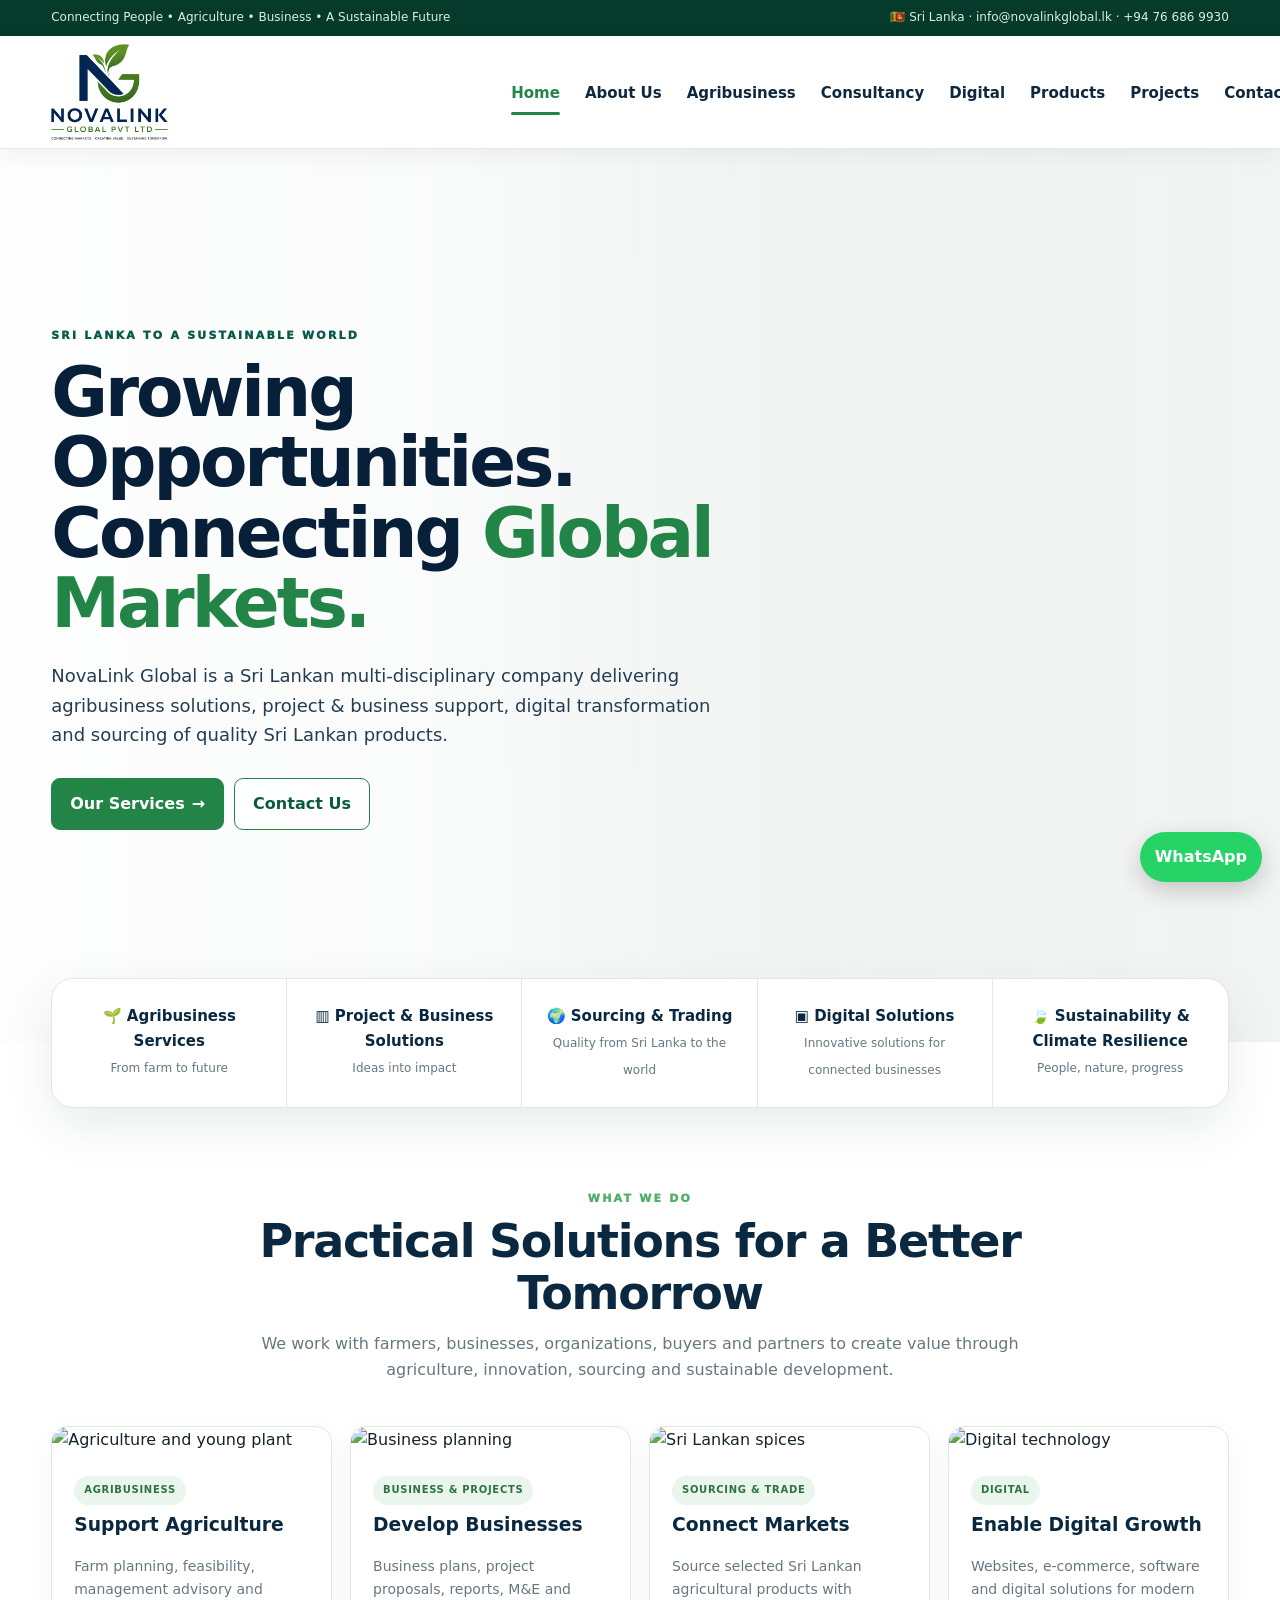
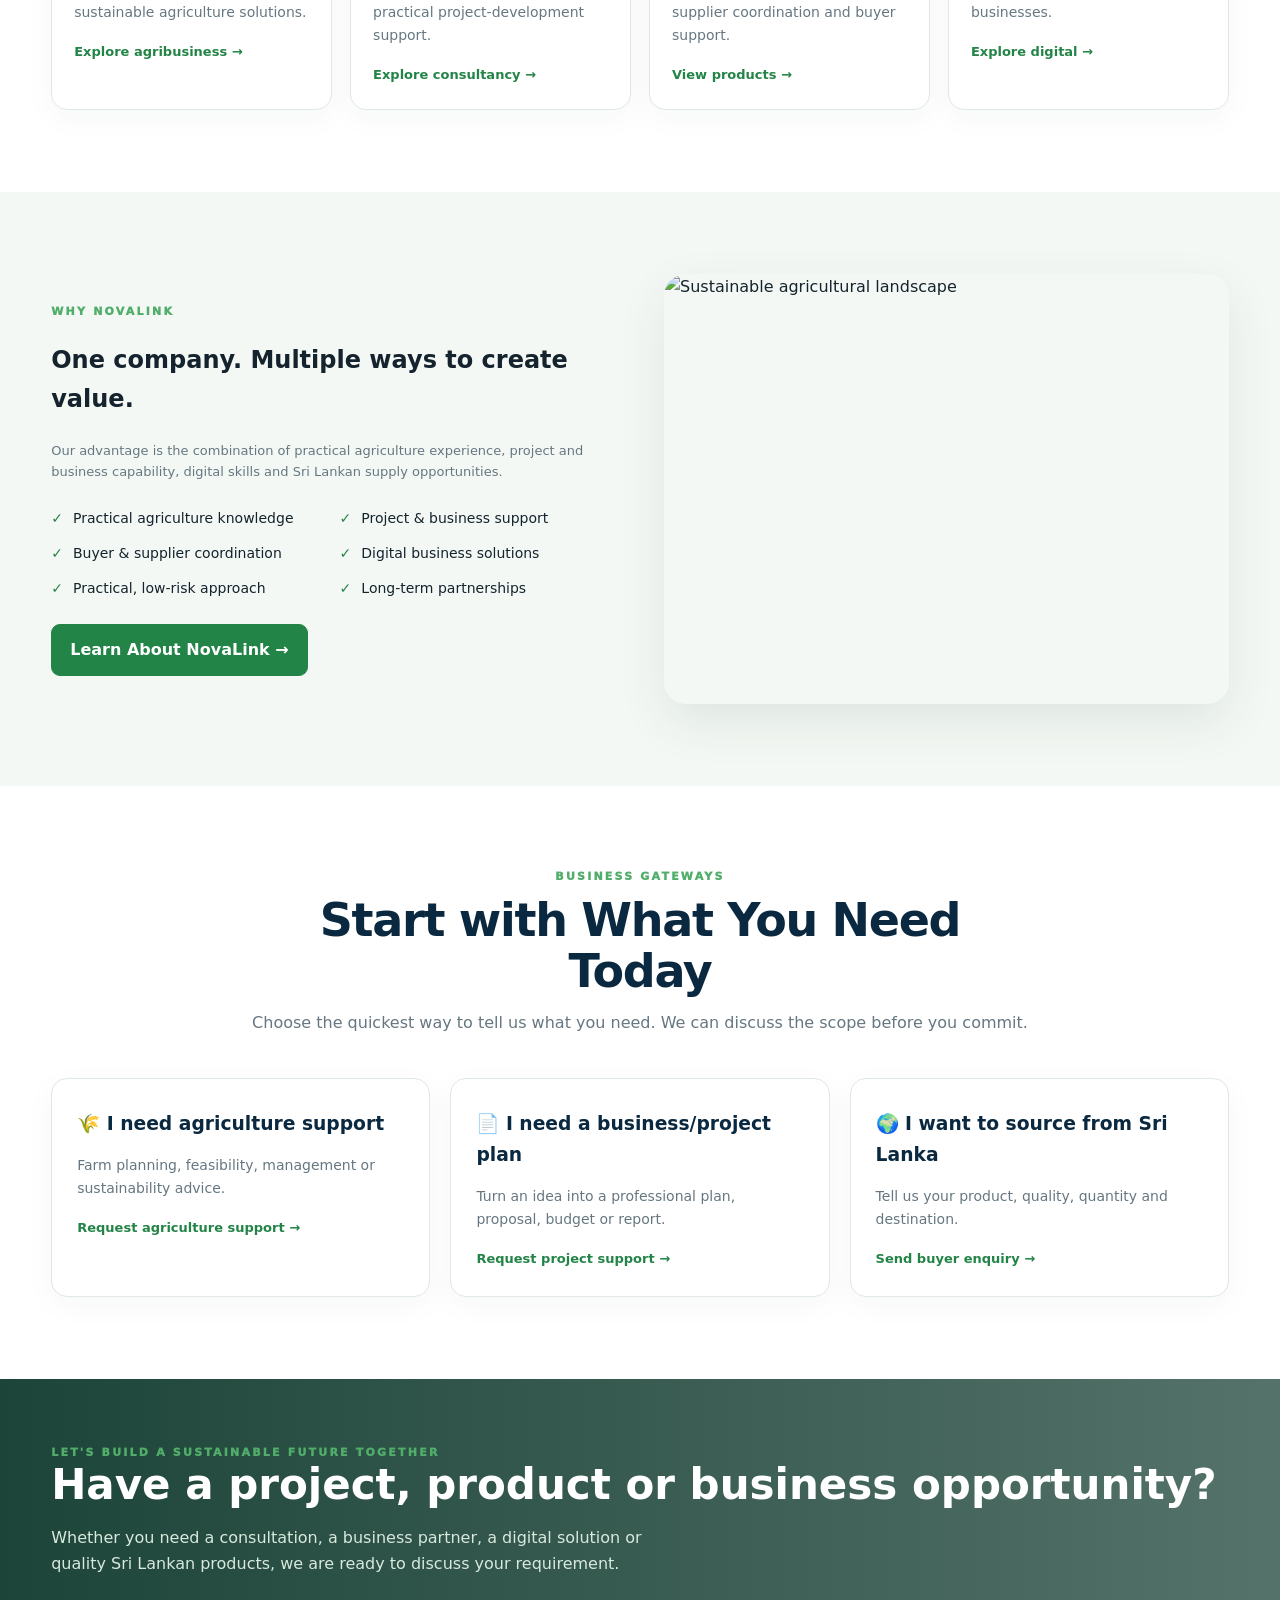
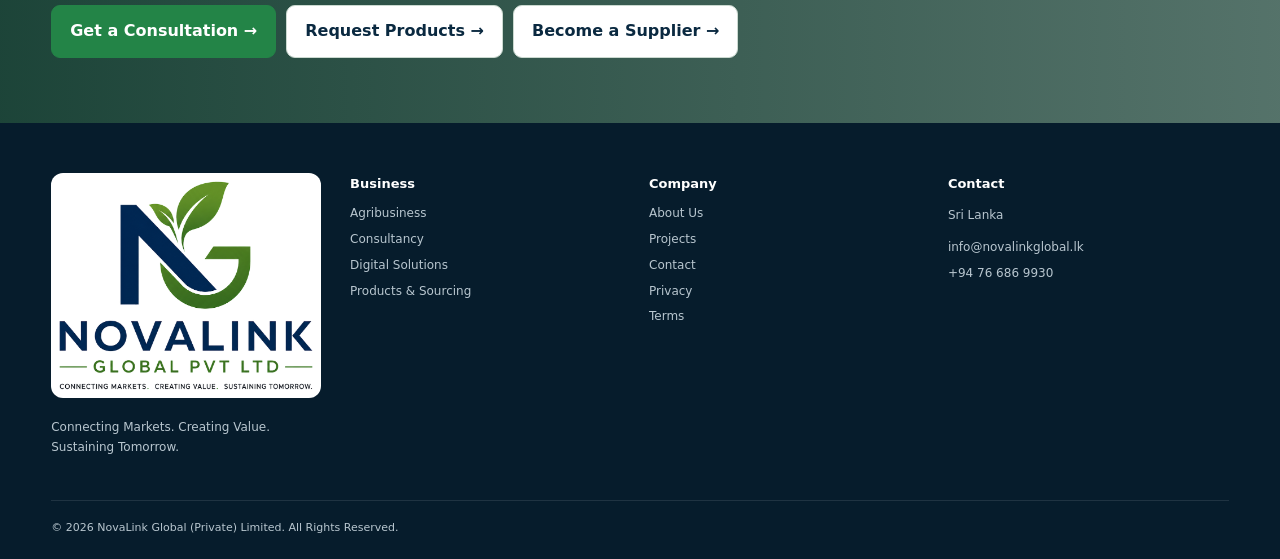
==== commit 0d68040c: "Add files via upload" ====
--- a/index.html
+++ b/index.html
@@ -1,35 +1,36 @@
 <!doctype html>
+<!DOCTYPE html>
+
 <html lang="en">
 <head>
-<meta charset="utf-8"><meta name="viewport" content="width=device-width,initial-scale=1">
-<meta name="description" content="NovaLink Global — Agribusiness, project and business solutions, sourcing and digital services from Sri Lanka.">
-<meta name="robots" content="index,follow"><link rel="canonical" href="https://novalinkglobal.lk/">
+<meta charset="utf-8"/><meta content="width=device-width,initial-scale=1" name="viewport"/>
+<meta content="NovaLink Global — Agribusiness, project and business solutions, sourcing and digital services from Sri Lanka." name="description"/>
+<meta content="index,follow" name="robots"/><link href="https://novalinkglobal.lk/" rel="canonical"/>
 <title>NovaLink Global | Agribusiness • Sourcing • Business Solutions</title>
-<link rel="icon" href="logo.png"><link rel="stylesheet" href="styles.css">
+<link href="logo.png" rel="icon"/><link href="styles.css" rel="stylesheet"/>
 </head>
-<body>
-<div class="topbar"><div class="wrap"><span>Connecting People • Agriculture • Business • A Sustainable Future</span><span>🇱🇰 Sri Lanka · <a href="mailto:novalinkglobalpvtltd@gmail.com">info@novalinkglobal.lk</a> · <a href="tel:+94766869930">+94 76 686 9930</a></span></div></div>
-<header><div class="wrap"><nav>
-<a class="brand" href="index.html"><img class="brand-logo" src="logo.png" alt="NovaLink Global (Private) Limited"></a>
-<button class="menu-btn" onclick="toggleMenu()" aria-label="Open menu">☰</button>
-<div class="nav">
-<a class="active" href="index.html">Home</a><a href="about.html">About Us</a><a href="agribusiness.html">Agribusiness⌄</a><a href="consultancy.html">Consultancy⌄</a><a href="digital.html">Digital⌄</a><a href="products.html">Products⌄</a><a href="projects.html">Projects</a><a href="contact.html">Contact</a><a class="btn green small" href="contact.html">Request a Quote →</a>
-</div></nav>
-<div class="mobile-nav"><a href="index.html">Home</a><a href="about.html">About Us</a><a href="agribusiness.html">Agribusiness</a><a href="consultancy.html">Consultancy</a><a href="digital.html">Digital Solutions</a><a href="products.html">Products & Sourcing</a><a href="shop.html">Product Enquiry</a><a href="projects.html">Projects</a><a href="contact.html">Contact</a></div>
-</div></header>
+<body><div class="topbar"><div class="wrap"><span>Connecting People • Agriculture • Business • A Sustainable Future</span><span>🇱🇰 Sri Lanka · <a href="mailto:info@novalinkglobal.lk">info@novalinkglobal.lk</a> · <a href="tel:+94766869930">+94 76 686 9930</a></span></div></div>
+<header class="site-header"><div class="wrap"><nav class="main-nav">
+<a aria-label="NovaLink Global home" class="brand" href="index.html"><img alt="NovaLink Global (Private) Limited" class="brand-logo" src="logo.png"/></a>
+<button aria-label="Open navigation" class="menu-btn" onclick="toggleMenu()" type="button">☰</button>
+<div class="nav-links">
+<a href="index.html">Home</a><a href="about.html">About Us</a><a href="agribusiness.html">Agribusiness</a><a href="consultancy.html">Consultancy</a><a href="digital.html">Digital</a><a href="products.html">Products</a><a href="projects.html">Projects</a><a href="contact.html">Contact</a><a class="btn green quote-btn" href="contact.html">Request a Quote <span>→</span></a>
+</div></nav><div class="mobile-nav" id="mobileNav"><a href="index.html">Home</a><a href="about.html">About Us</a><a href="agribusiness.html">Agribusiness</a><a href="consultancy.html">Consultancy</a><a href="digital.html">Digital Solutions</a><a href="products.html">Products &amp; Sourcing</a><a href="shop.html">Product Enquiry</a><a href="projects.html">Projects</a><a href="contact.html">Contact</a></div></div></header>
+
+
 <main>
-<section class="hero"><div class="wrap"><div class="hero-copy"><div class="ey">Sri Lanka to a Sustainable World</div><h1>Growing Opportunities.<br>Connecting <span style="color:#5ab16e">Global Markets.</span></h1><p>NovaLink Global is a Sri Lankan multi-disciplinary company delivering agribusiness solutions, project & business support, digital transformation and sourcing of quality Sri Lankan products.</p><div class="buttons"><a class="btn green" href="agribusiness.html">🌱 Our Services →</a><a class="btn light" href="contact.html">▣ Contact Us</a></div></div></div></section>
+<section class="hero hero-v7"><div class="wrap"><div class="hero-copy"><div class="ey">Sri Lanka to a Sustainable World</div><h1>Growing Opportunities.<br/>Connecting <span style="color:#5ab16e">Global Markets.</span></h1><p>NovaLink Global is a Sri Lankan multi-disciplinary company delivering agribusiness solutions, project &amp; business support, digital transformation and sourcing of quality Sri Lankan products.</p><div class="buttons"><a class="btn green" href="agribusiness.html">Our Services <span>→</span></a><a class="btn light" href="contact.html">Contact Us</a></div></div></div></section>
 <div class="trustbar"><div class="wrap"><div class="trust-grid">
-<div class="trust"><strong>🌱 Agribusiness Services</strong><span>From farm to future</span></div><div class="trust"><strong>▥ Project & Business Solutions</strong><span>Ideas into impact</span></div><div class="trust"><strong>🌍 Sourcing & Trading</strong><span>Quality from Sri Lanka to the world</span></div><div class="trust"><strong>▣ Digital Solutions</strong><span>Innovative solutions for connected businesses</span></div><div class="trust"><strong>🍃 Sustainability & Climate Resilience</strong><span>People, nature, progress</span></div>
+<div class="trust"><strong>🌱 Agribusiness Services</strong><span>From farm to future</span></div><div class="trust"><strong>▥ Project &amp; Business Solutions</strong><span>Ideas into impact</span></div><div class="trust"><strong>🌍 Sourcing &amp; Trading</strong><span>Quality from Sri Lanka to the world</span></div><div class="trust"><strong>▣ Digital Solutions</strong><span>Innovative solutions for connected businesses</span></div><div class="trust"><strong>🍃 Sustainability &amp; Climate Resilience</strong><span>People, nature, progress</span></div>
 </div></div></div>
 <section><div class="wrap"><div class="head"><div class="ey">What We Do</div><h2>Practical Solutions for a Better Tomorrow</h2><p>We work with farmers, businesses, organizations, buyers and partners to create value through agriculture, innovation, sourcing and sustainable development.</p></div>
 <div class="grid4">
-<article class="service-card card"><img src="https://images.unsplash.com/photo-1499529112087-3cb3b73cec95?auto=format&fit=crop&w=900&q=85" alt="Agriculture and young plant"><div class="body"><span class="pill">Agribusiness</span><h3>Support Agriculture</h3><p>Farm planning, feasibility, management advisory and sustainable agriculture solutions.</p><a class="link" href="agribusiness.html">Explore agribusiness →</a></div></article>
-<article class="service-card card"><img src="https://images.unsplash.com/photo-1556761175-b413da4baf72?auto=format&fit=crop&w=900&q=85" alt="Business planning"><div class="body"><span class="pill">Business & Projects</span><h3>Develop Businesses</h3><p>Business plans, project proposals, reports, M&E and practical project-development support.</p><a class="link" href="consultancy.html">Explore consultancy →</a></div></article>
-<article class="service-card card"><img src="https://images.unsplash.com/photo-1615485290382-441e4d049cb5?auto=format&fit=crop&w=900&q=85" alt="Sri Lankan spices"><div class="body"><span class="pill">Sourcing & Trade</span><h3>Connect Markets</h3><p>Source selected Sri Lankan agricultural products with supplier coordination and buyer support.</p><a class="link" href="products.html">View products →</a></div></article>
-<article class="service-card card"><img src="https://images.unsplash.com/photo-1518770660439-4636190af475?auto=format&fit=crop&w=900&q=85" alt="Digital technology"><div class="body"><span class="pill">Digital</span><h3>Enable Digital Growth</h3><p>Websites, e-commerce, software and digital solutions for modern businesses.</p><a class="link" href="digital.html">Explore digital →</a></div></article>
+<article class="service-card card"><img alt="Agriculture and young plant" src="https://images.unsplash.com/photo-1499529112087-3cb3b73cec95?auto=format&amp;fit=crop&amp;w=900&amp;q=85"/><div class="body"><span class="pill">Agribusiness</span><h3>Support Agriculture</h3><p>Farm planning, feasibility, management advisory and sustainable agriculture solutions.</p><a class="link" href="agribusiness.html">Explore agribusiness →</a></div></article>
+<article class="service-card card"><img alt="Business planning" src="https://images.unsplash.com/photo-1556761175-b413da4baf72?auto=format&amp;fit=crop&amp;w=900&amp;q=85"/><div class="body"><span class="pill">Business &amp; Projects</span><h3>Develop Businesses</h3><p>Business plans, project proposals, reports, M&amp;E and practical project-development support.</p><a class="link" href="consultancy.html">Explore consultancy →</a></div></article>
+<article class="service-card card"><img alt="Sri Lankan spices" src="https://images.unsplash.com/photo-1615485290382-441e4d049cb5?auto=format&amp;fit=crop&amp;w=900&amp;q=85"/><div class="body"><span class="pill">Sourcing &amp; Trade</span><h3>Connect Markets</h3><p>Source selected Sri Lankan agricultural products with supplier coordination and buyer support.</p><a class="link" href="products.html">View products →</a></div></article>
+<article class="service-card card"><img alt="Digital technology" src="https://images.unsplash.com/photo-1518770660439-4636190af475?auto=format&amp;fit=crop&amp;w=900&amp;q=85"/><div class="body"><span class="pill">Digital</span><h3>Enable Digital Growth</h3><p>Websites, e-commerce, software and digital solutions for modern businesses.</p><a class="link" href="digital.html">Explore digital →</a></div></article>
 </div></div></section>
-<section class="gray"><div class="wrap split"><div><div class="ey">Why NovaLink</div><h2>One company. Multiple ways to create value.</h2><p class="muted">Our advantage is the combination of practical agriculture experience, project and business capability, digital skills and Sri Lankan supply opportunities.</p><div class="checklist"><div class="check"><b>✓</b><span>Practical agriculture knowledge</span></div><div class="check"><b>✓</b><span>Project & business support</span></div><div class="check"><b>✓</b><span>Buyer & supplier coordination</span></div><div class="check"><b>✓</b><span>Digital business solutions</span></div><div class="check"><b>✓</b><span>Practical, low-risk approach</span></div><div class="check"><b>✓</b><span>Long-term partnerships</span></div></div><a class="btn green" href="about.html">Learn About NovaLink →</a></div><img src="https://images.unsplash.com/photo-1492496913980-501348b61469?auto=format&fit=crop&w=1200&q=85" alt="Sustainable agricultural landscape"></div></section>
+<section class="gray"><div class="wrap split"><div><div class="ey">Why NovaLink</div><h2>One company. Multiple ways to create value.</h2><p class="muted">Our advantage is the combination of practical agriculture experience, project and business capability, digital skills and Sri Lankan supply opportunities.</p><div class="checklist"><div class="check"><b>✓</b><span>Practical agriculture knowledge</span></div><div class="check"><b>✓</b><span>Project &amp; business support</span></div><div class="check"><b>✓</b><span>Buyer &amp; supplier coordination</span></div><div class="check"><b>✓</b><span>Digital business solutions</span></div><div class="check"><b>✓</b><span>Practical, low-risk approach</span></div><div class="check"><b>✓</b><span>Long-term partnerships</span></div></div><a class="btn green" href="about.html">Learn About NovaLink →</a></div><img alt="Sustainable agricultural landscape" src="https://images.unsplash.com/photo-1492496913980-501348b61469?auto=format&amp;fit=crop&amp;w=1200&amp;q=85"/></div></section>
 <section><div class="wrap"><div class="head"><div class="ey">Business Gateways</div><h2>Start with What You Need Today</h2><p>Choose the quickest way to tell us what you need. We can discuss the scope before you commit.</p></div><div class="grid3">
 <div class="card"><h3>🌾 I need agriculture support</h3><p>Farm planning, feasibility, management or sustainability advice.</p><a class="link" href="contact.html?type=Agriculture%20Consulting">Request agriculture support →</a></div>
 <div class="card"><h3>📄 I need a business/project plan</h3><p>Turn an idea into a professional plan, proposal, budget or report.</p><a class="link" href="contact.html?type=Project%20%2F%20Business%20Support">Request project support →</a></div>
@@ -37,6 +38,5 @@
 </div></div></section>
 <section class="cta"><div class="wrap"><div class="ey">Let's Build a Sustainable Future Together</div><h2>Have a project, product or business opportunity?</h2><p>Whether you need a consultation, a business partner, a digital solution or quality Sri Lankan products, we are ready to discuss your requirement.</p><div class="buttons"><a class="btn green" href="contact.html">Get a Consultation →</a><a class="btn light" href="products.html">Request Products →</a><a class="btn light" href="contact.html?type=Supplier%20Partnership">Become a Supplier →</a></div></div></section>
 </main>
-<footer><div class="wrap"><div class="grid4"><div><img src="logo.png" alt="NovaLink Global" style="width:210px;background:#fff;border-radius:10px;padding:7px"><p>Connecting Markets. Creating Value. Sustaining Tomorrow.</p></div><div><h4>Business</h4><a href="agribusiness.html">Agribusiness</a><a href="consultancy.html">Consultancy</a><a href="digital.html">Digital Solutions</a><a href="products.html">Products & Sourcing</a></div><div><h4>Company</h4><a href="about.html">About</a><a href="projects.html">Projects</a><a href="contact.html">Contact</a><a href="privacy.html">Privacy</a><a href="terms.html">Terms</a></div><div><h4>Contact</h4><p>No. 91, Niwalagama, Maramba, Akuressa, Matara, Sri Lanka</p><p><a href="mailto:novalinkglobalpvtltd@gmail.com">novalinkglobalpvtltd@gmail.com</a><a href="tel:+94766869930">+94 76 686 9930</a></p></div></div><div class="footer-bottom">© 2026 NovaLink Global (Private) Limited. All Rights Reserved.</div></div></footer>
-<a class="floating-wa" href="https://wa.me/94766869930?text=Hello%20NovaLink%20Global%2C%20I%20would%20like%20to%20make%20an%20enquiry." target="_blank" rel="noopener">WhatsApp</a>
-<script src="main.js"></script></body></html>
+
+<script src="main.js"></script><footer><div class="wrap"><div class="grid4"><div><img alt="NovaLink Global" class="footer-logo" src="logo.png"/><p>Connecting Markets. Creating Value. Sustaining Tomorrow.</p></div><div><h4>Business</h4><a href="agribusiness.html">Agribusiness</a><a href="consultancy.html">Consultancy</a><a href="digital.html">Digital Solutions</a><a href="products.html">Products &amp; Sourcing</a></div><div><h4>Company</h4><a href="about.html">About Us</a><a href="projects.html">Projects</a><a href="contact.html">Contact</a><a href="privacy.html">Privacy</a><a href="terms.html">Terms</a></div><div><h4>Contact</h4><p>Sri Lanka</p><p><a href="mailto:info@novalinkglobal.lk">info@novalinkglobal.lk</a><a href="tel:+94766869930">+94 76 686 9930</a></p></div></div><div class="footer-bottom">© 2026 NovaLink Global (Private) Limited. All Rights Reserved.</div></div></footer><a aria-label="Chat with NovaLink Global on WhatsApp" class="floating-wa" href="https://wa.me/94766869930?text=Hello%20NovaLink%20Global%2C%20I%20would%20like%20to%20make%20an%20enquiry." rel="noopener" target="_blank">WhatsApp</a></body></html>
--- a/styles.css
+++ b/styles.css
@@ -5,3 +5,28 @@
 .brand-logo{display:block}
 @media(max-width:1100px){.nav{gap:12px;font-size:12px}.brand-logo{width:220px}}
 @media(max-width:700px){.brand-logo{width:185px;height:70px}.mobile-nav.open{display:grid}.nav{display:none}}
+
+
+/* ===== NovaLink Global V7 visual system ===== */
+.site-header{position:sticky;top:0;z-index:100;background:rgba(255,255,255,.97);backdrop-filter:blur(14px);border-bottom:1px solid #e3ebe6;box-shadow:0 5px 20px rgba(6,58,43,.06)}
+.main-nav{min-height:112px;display:flex;align-items:center;justify-content:space-between;gap:30px}
+.brand{display:flex;align-items:center;flex:0 0 auto}
+.brand-logo{width:430px;height:96px;object-fit:contain;object-position:left center;display:block}
+.nav-links{display:flex;align-items:center;gap:25px;font-size:15px;font-weight:800;white-space:nowrap}
+.nav-links>a:not(.btn){position:relative;padding:42px 0 38px;color:#10283d}
+.nav-links>a:not(.btn):after{content:"";position:absolute;left:0;right:100%;bottom:29px;height:3px;background:#238447;border-radius:9px;transition:.2s}
+.nav-links>a:not(.btn):hover,.nav-links>a.active{color:#238447}.nav-links>a:not(.btn):hover:after,.nav-links>a.active:after{right:0}
+.quote-btn{margin-left:4px;padding:15px 21px!important;border-radius:10px!important;font-size:14px!important}.quote-btn:after{display:none!important}
+.mobile-nav{display:none!important}
+.hero-v7{min-height:610px;background:linear-gradient(90deg,rgba(4,46,35,.10),rgba(4,46,35,.05)),url('https://images.unsplash.com/photo-1500382017468-9049fed747ef?auto=format&fit=crop&w=2400&q=88') center/cover}
+.hero-v7:before{content:"";position:absolute;inset:0;background:linear-gradient(90deg,rgba(255,255,255,.93) 0%,rgba(255,255,255,.78) 32%,rgba(255,255,255,.22) 64%,rgba(255,255,255,.02) 100%)}
+.hero-v7 .wrap{z-index:1}.hero-v7 .hero-copy{padding:96px 0 130px;color:#0a2940}.hero-v7 .ey{color:#075a48}.hero-v7 h1{font-size:clamp(50px,5.4vw,76px);max-width:800px;color:#071f38;letter-spacing:-3px}.hero-v7 h1 span{color:#238447!important}.hero-v7 p{color:#243d50;max-width:690px;font-size:18px}.hero-v7 .btn.light{border-color:#238447;color:#0b5943;background:rgba(255,255,255,.88)}
+.trustbar{margin-top:-64px}.trust-grid{border-radius:22px}.trust{padding:25px 18px}.trust strong{font-size:15px}
+.category-label{display:flex;align-items:center;gap:13px;margin:45px 0 20px}.category-label span{display:grid;place-items:center;width:38px;height:38px;border-radius:50%;background:#e7f4ea;color:#17633f;font-size:11px;font-weight:950}.category-label h3{margin:0;color:#0a2940;font-size:23px}
+.product-intro{padding-top:65px}.spice-grid .product{box-shadow:0 8px 30px rgba(10,41,64,.06);transition:transform .2s,box-shadow .2s}.spice-grid .product:hover{transform:translateY(-4px);box-shadow:0 15px 38px rgba(10,41,64,.12)}.product h3 small{display:block;margin-top:3px;color:#66806f;font-size:12px;font-weight:750;letter-spacing:.2px}.product img{height:220px}.sourcing-note{margin-top:38px;padding:18px 20px}
+.shop-hero{background-image:linear-gradient(90deg,rgba(4,46,35,.82),rgba(4,46,35,.38)),url('https://images.unsplash.com/photo-1596040033229-a9821ebd058d?auto=format&fit=crop&w=2200&q=88')}
+.spice-hero{background-image:linear-gradient(90deg,rgba(4,46,35,.80),rgba(4,46,35,.32)),url('https://images.unsplash.com/photo-1532336414038-cf19250c5757?auto=format&fit=crop&w=2200&q=88')}
+.footer-logo{width:270px;max-width:100%;background:#fff;border-radius:12px;padding:8px}
+@media(max-width:1250px){.brand-logo{width:350px}.nav-links{gap:15px;font-size:13px}}
+@media(max-width:1050px){.main-nav{min-height:96px}.brand-logo{width:300px;height:82px}.nav-links{gap:11px;font-size:12px}.nav-links>a:not(.btn){padding:34px 0 30px}.nav-links>a:not(.btn):after{bottom:22px}.quote-btn{padding:12px 14px!important}}
+@media(max-width:760px){.topbar{display:none}.site-header{position:sticky}.main-nav{min-height:88px}.brand-logo{width:235px;height:76px}.nav-links{display:none}.menu-btn{display:block;border:1px solid #d6e3da;background:#fff;border-radius:10px;padding:9px 12px;font-size:21px;color:#0a2940}.mobile-nav{position:absolute;left:0;right:0;top:88px;background:#fff;border-bottom:1px solid #dfe9e2;padding:12px 4%;box-shadow:0 18px 35px rgba(6,58,43,.12);display:none!important}.mobile-nav.open{display:grid!important}.mobile-nav a{padding:12px 4px;font-weight:800;color:#0a2940}.hero-v7{min-height:660px}.hero-v7:before{background:linear-gradient(90deg,rgba(255,255,255,.92),rgba(255,255,255,.55))}.hero-v7 .hero-copy{padding:82px 0 130px}.hero-v7 h1{font-size:47px;letter-spacing:-2px}.trustbar{margin-top:-50px}.product img{height:210px}}
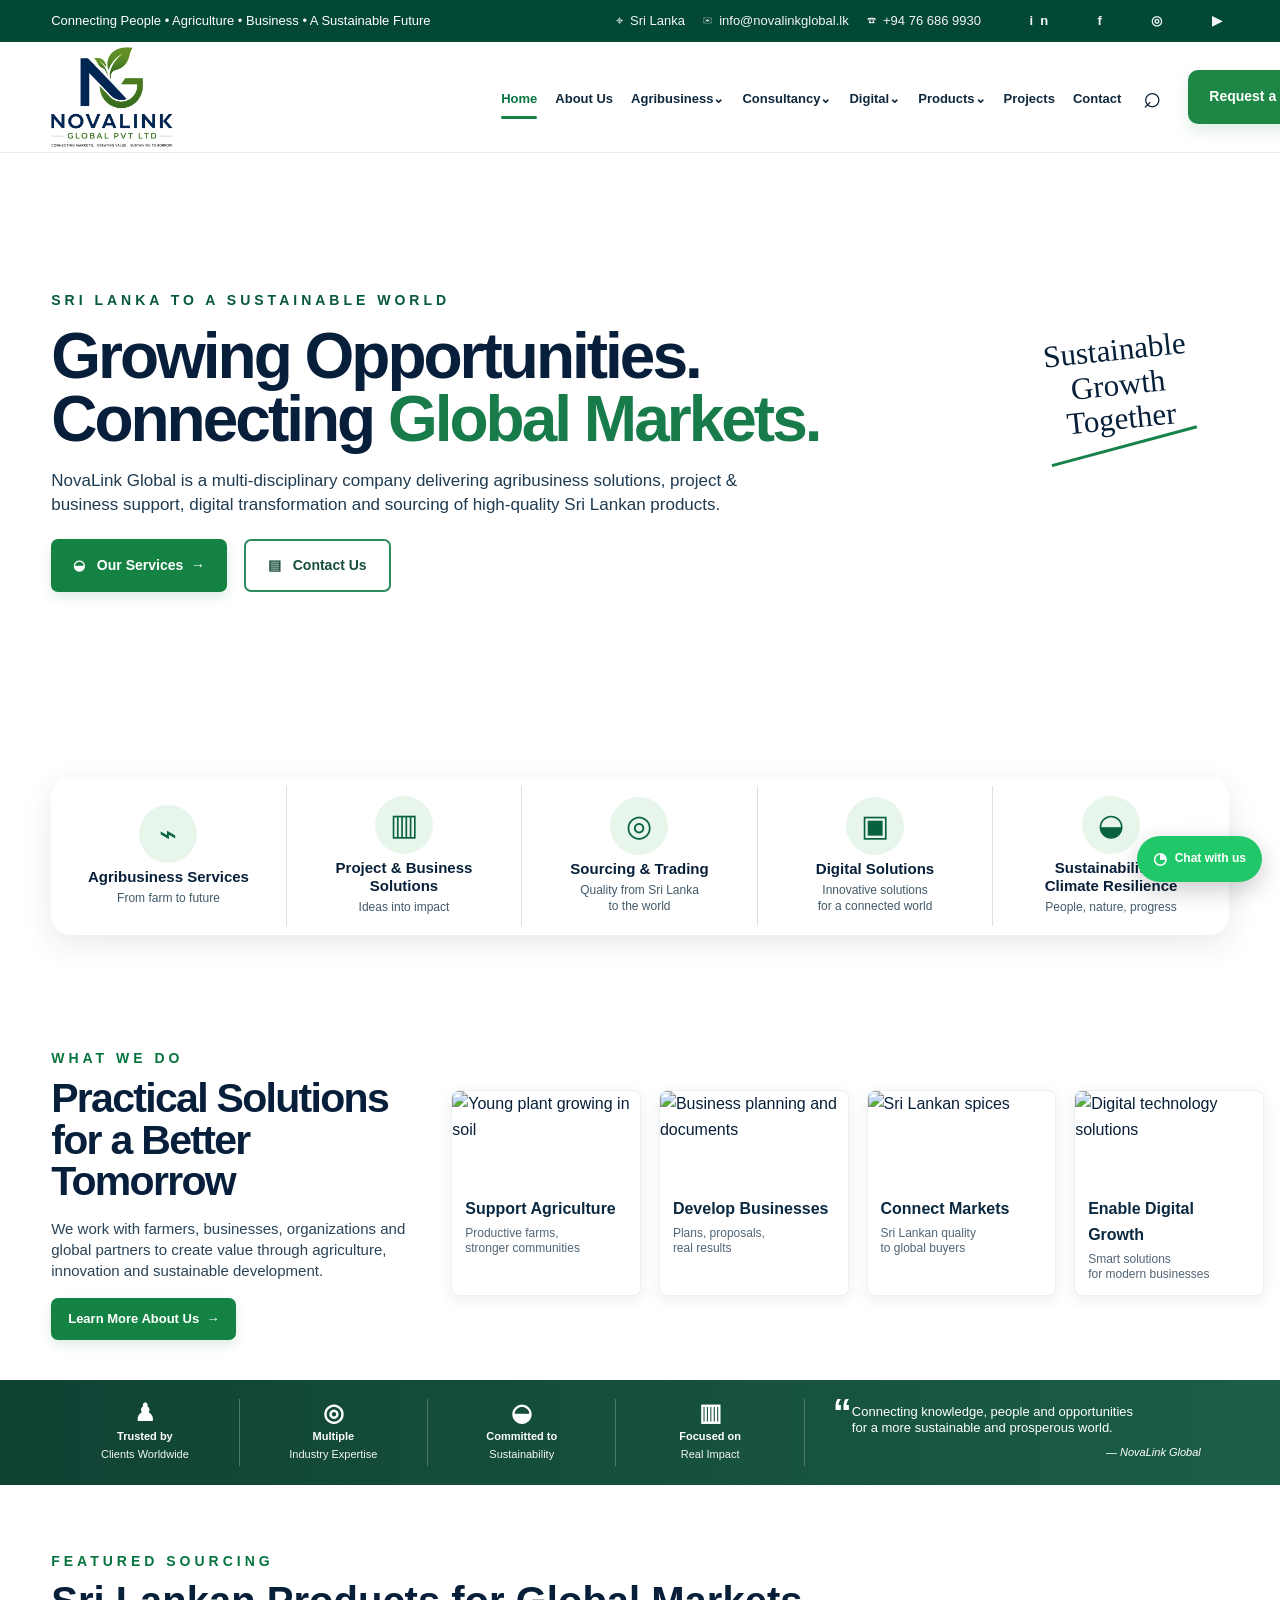
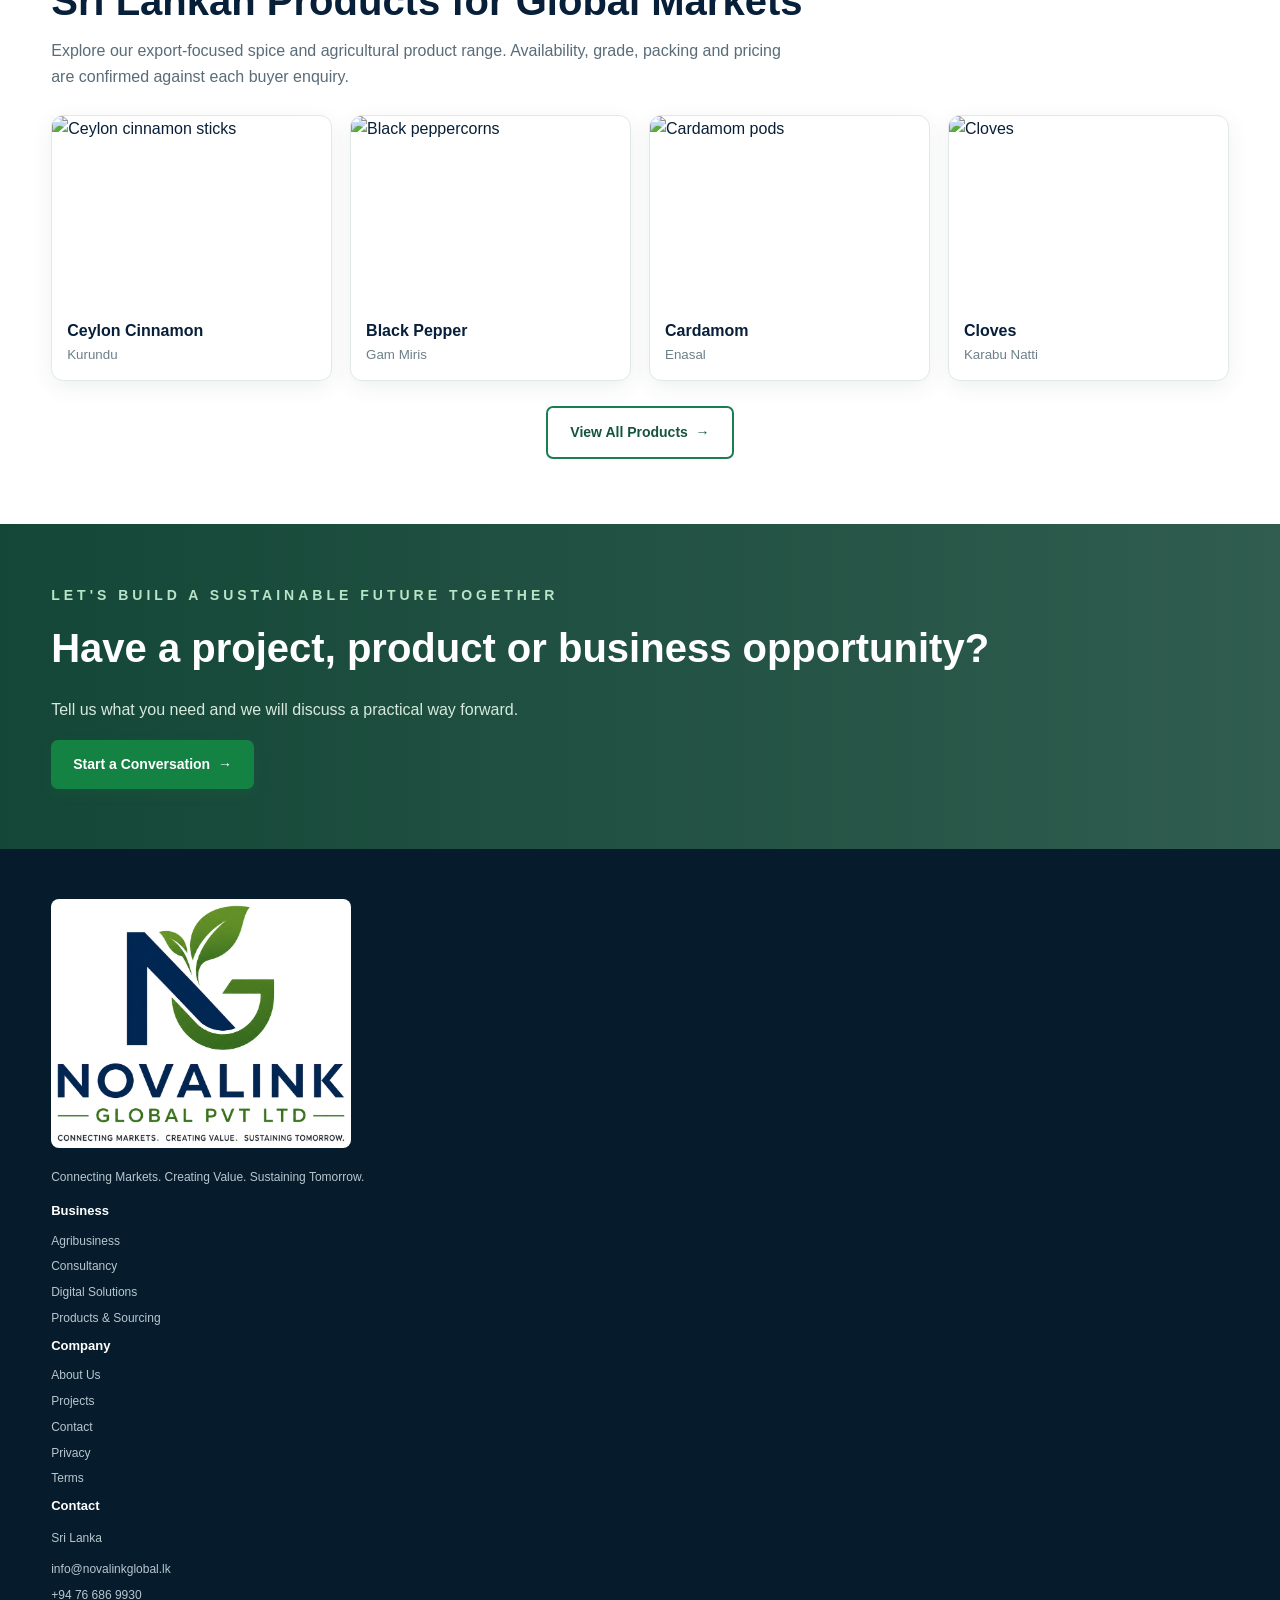
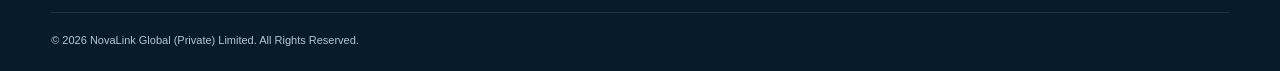
==== commit ade32841: "Add files via upload" ====
--- a/index.html
+++ b/index.html
@@ -1,42 +1,39 @@
 <!doctype html>
-<!DOCTYPE html>
-
 <html lang="en">
 <head>
-<meta charset="utf-8"/><meta content="width=device-width,initial-scale=1" name="viewport"/>
-<meta content="NovaLink Global — Agribusiness, project and business solutions, sourcing and digital services from Sri Lanka." name="description"/>
-<meta content="index,follow" name="robots"/><link href="https://novalinkglobal.lk/" rel="canonical"/>
-<title>NovaLink Global | Agribusiness • Sourcing • Business Solutions</title>
-<link href="logo.png" rel="icon"/><link href="styles.css" rel="stylesheet"/>
+<meta charset="utf-8"><meta name="viewport" content="width=device-width,initial-scale=1">
+<meta name="description" content="NovaLink Global — agribusiness, sourcing, project and business solutions, digital transformation and sustainable development from Sri Lanka.">
+<link rel="canonical" href="https://novalinkglobal.lk/"><link rel="icon" href="logo.png"><link rel="stylesheet" href="styles.css">
+<title>NovaLink Global | Growing Opportunities. Connecting Global Markets.</title>
 </head>
-<body><div class="topbar"><div class="wrap"><span>Connecting People • Agriculture • Business • A Sustainable Future</span><span>🇱🇰 Sri Lanka · <a href="mailto:info@novalinkglobal.lk">info@novalinkglobal.lk</a> · <a href="tel:+94766869930">+94 76 686 9930</a></span></div></div>
-<header class="site-header"><div class="wrap"><nav class="main-nav">
-<a aria-label="NovaLink Global home" class="brand" href="index.html"><img alt="NovaLink Global (Private) Limited" class="brand-logo" src="logo.png"/></a>
-<button aria-label="Open navigation" class="menu-btn" onclick="toggleMenu()" type="button">☰</button>
-<div class="nav-links">
-<a href="index.html">Home</a><a href="about.html">About Us</a><a href="agribusiness.html">Agribusiness</a><a href="consultancy.html">Consultancy</a><a href="digital.html">Digital</a><a href="products.html">Products</a><a href="projects.html">Projects</a><a href="contact.html">Contact</a><a class="btn green quote-btn" href="contact.html">Request a Quote <span>→</span></a>
-</div></nav><div class="mobile-nav" id="mobileNav"><a href="index.html">Home</a><a href="about.html">About Us</a><a href="agribusiness.html">Agribusiness</a><a href="consultancy.html">Consultancy</a><a href="digital.html">Digital Solutions</a><a href="products.html">Products &amp; Sourcing</a><a href="shop.html">Product Enquiry</a><a href="projects.html">Projects</a><a href="contact.html">Contact</a></div></div></header>
-
-
+<body>
+<div class="topbar"><div class="wrap topbar-inner"><span>Connecting People • Agriculture • Business • A Sustainable Future</span><span class="top-contact">⌖ &nbsp;Sri Lanka &nbsp;&nbsp;&nbsp; ✉ &nbsp;info@novalinkglobal.lk &nbsp;&nbsp;&nbsp; ☎ &nbsp;+94 76 686 9930 <span class="social-mini">in &nbsp;&nbsp; f &nbsp;&nbsp; ◎ &nbsp;&nbsp; ▶</span></span></div></div>
+<header class="site-header"><div class="wrap header-inner">
+<a class="brand" href="index.html" aria-label="NovaLink Global home"><img src="logo.png" class="brand-logo" alt="NovaLink Global (Private) Limited"></a>
+<nav class="nav-links" aria-label="Main navigation"><a class="active" href="index.html">Home</a><a href="about.html">About Us</a><a href="agribusiness.html">Agribusiness⌄</a><a href="consultancy.html">Consultancy⌄</a><a href="digital.html">Digital⌄</a><a href="products.html">Products⌄</a><a href="projects.html">Projects</a><a href="contact.html">Contact</a><button class="search-btn" aria-label="Search">⌕</button><a class="quote-btn" href="contact.html">Request a Quote &nbsp;→</a></nav>
+<button class="menu-btn" onclick="toggleMenu()" aria-label="Open navigation">☰</button>
+<div class="mobile-nav" id="mobileNav"><a href="index.html">Home</a><a href="about.html">About Us</a><a href="agribusiness.html">Agribusiness</a><a href="consultancy.html">Consultancy</a><a href="digital.html">Digital Solutions</a><a href="products.html">Products &amp; Sourcing</a><a href="projects.html">Projects</a><a href="contact.html">Contact</a></div>
+</div></header>
 <main>
-<section class="hero hero-v7"><div class="wrap"><div class="hero-copy"><div class="ey">Sri Lanka to a Sustainable World</div><h1>Growing Opportunities.<br/>Connecting <span style="color:#5ab16e">Global Markets.</span></h1><p>NovaLink Global is a Sri Lankan multi-disciplinary company delivering agribusiness solutions, project &amp; business support, digital transformation and sourcing of quality Sri Lankan products.</p><div class="buttons"><a class="btn green" href="agribusiness.html">Our Services <span>→</span></a><a class="btn light" href="contact.html">Contact Us</a></div></div></div></section>
-<div class="trustbar"><div class="wrap"><div class="trust-grid">
-<div class="trust"><strong>🌱 Agribusiness Services</strong><span>From farm to future</span></div><div class="trust"><strong>▥ Project &amp; Business Solutions</strong><span>Ideas into impact</span></div><div class="trust"><strong>🌍 Sourcing &amp; Trading</strong><span>Quality from Sri Lanka to the world</span></div><div class="trust"><strong>▣ Digital Solutions</strong><span>Innovative solutions for connected businesses</span></div><div class="trust"><strong>🍃 Sustainability &amp; Climate Resilience</strong><span>People, nature, progress</span></div>
-</div></div></div>
-<section><div class="wrap"><div class="head"><div class="ey">What We Do</div><h2>Practical Solutions for a Better Tomorrow</h2><p>We work with farmers, businesses, organizations, buyers and partners to create value through agriculture, innovation, sourcing and sustainable development.</p></div>
-<div class="grid4">
-<article class="service-card card"><img alt="Agriculture and young plant" src="https://images.unsplash.com/photo-1499529112087-3cb3b73cec95?auto=format&amp;fit=crop&amp;w=900&amp;q=85"/><div class="body"><span class="pill">Agribusiness</span><h3>Support Agriculture</h3><p>Farm planning, feasibility, management advisory and sustainable agriculture solutions.</p><a class="link" href="agribusiness.html">Explore agribusiness →</a></div></article>
-<article class="service-card card"><img alt="Business planning" src="https://images.unsplash.com/photo-1556761175-b413da4baf72?auto=format&amp;fit=crop&amp;w=900&amp;q=85"/><div class="body"><span class="pill">Business &amp; Projects</span><h3>Develop Businesses</h3><p>Business plans, project proposals, reports, M&amp;E and practical project-development support.</p><a class="link" href="consultancy.html">Explore consultancy →</a></div></article>
-<article class="service-card card"><img alt="Sri Lankan spices" src="https://images.unsplash.com/photo-1615485290382-441e4d049cb5?auto=format&amp;fit=crop&amp;w=900&amp;q=85"/><div class="body"><span class="pill">Sourcing &amp; Trade</span><h3>Connect Markets</h3><p>Source selected Sri Lankan agricultural products with supplier coordination and buyer support.</p><a class="link" href="products.html">View products →</a></div></article>
-<article class="service-card card"><img alt="Digital technology" src="https://images.unsplash.com/photo-1518770660439-4636190af475?auto=format&amp;fit=crop&amp;w=900&amp;q=85"/><div class="body"><span class="pill">Digital</span><h3>Enable Digital Growth</h3><p>Websites, e-commerce, software and digital solutions for modern businesses.</p><a class="link" href="digital.html">Explore digital →</a></div></article>
+<section class="hero-target"><div class="hero-overlay"></div><div class="wrap hero-content"><div class="hero-copy-target"><div class="ey-target">SRI LANKA TO A SUSTAINABLE WORLD</div><h1>Growing Opportunities.<br>Connecting <span>Global Markets.</span></h1><p>NovaLink Global is a multi-disciplinary company delivering agribusiness solutions, project &amp; business support, digital transformation and sourcing of high-quality Sri Lankan products.</p><div class="hero-buttons"><a class="target-btn green" href="agribusiness.html">◒ &nbsp; Our Services &nbsp;→</a><a class="target-btn outline" href="contact.html">▤ &nbsp; Contact Us</a></div></div><div class="hero-slogan">Sustainable<br>Growth<br>Together<div class="swoosh"></div></div></div></section>
+<section class="gateway-wrap"><div class="wrap gateway">
+<a class="gateway-item" href="agribusiness.html"><span class="gateway-icon">⌁</span><b>Agribusiness Services</b><small>From farm to future</small></a>
+<a class="gateway-item" href="consultancy.html"><span class="gateway-icon">▥</span><b>Project &amp; Business Solutions</b><small>Ideas into impact</small></a>
+<a class="gateway-item" href="products.html"><span class="gateway-icon">◎</span><b>Sourcing &amp; Trading</b><small>Quality from Sri Lanka<br>to the world</small></a>
+<a class="gateway-item" href="digital.html"><span class="gateway-icon">▣</span><b>Digital Solutions</b><small>Innovative solutions<br>for a connected world</small></a>
+<a class="gateway-item" href="agribusiness.html"><span class="gateway-icon">◒</span><b>Sustainability &amp;<br>Climate Resilience</b><small>People, nature, progress</small></a>
+</div></section>
+<section class="what-section"><div class="wrap what-grid"><div class="what-copy"><div class="ey-target dark">WHAT WE DO</div><h2>Practical Solutions<br>for a Better Tomorrow</h2><p>We work with farmers, businesses, organizations and global partners to create value through agriculture, innovation and sustainable development.</p><a class="target-btn green small" href="about.html">Learn More About Us &nbsp;→</a></div>
+<div class="what-cards">
+<article class="target-card"><img src="https://images.unsplash.com/photo-1499529112087-3cb3b73cec95?auto=format&fit=crop&w=1200&q=88" alt="Young plant growing in soil"><div><h3>Support Agriculture</h3><p>Productive farms,<br>stronger communities</p></div></article>
+<article class="target-card"><img src="https://images.unsplash.com/photo-1556761175-b413da4baf72?auto=format&fit=crop&w=1200&q=88" alt="Business planning and documents"><div><h3>Develop Businesses</h3><p>Plans, proposals,<br>real results</p></div></article>
+<article class="target-card"><img src="images/cinnamon.jfif" alt="Sri Lankan spices"><div><h3>Connect Markets</h3><p>Sri Lankan quality<br>to global buyers</p></div></article>
+<article class="target-card"><img src="https://images.unsplash.com/photo-1518770660439-4636190af475?auto=format&fit=crop&w=1200&q=88" alt="Digital technology solutions"><div><h3>Enable Digital Growth</h3><p>Smart solutions<br>for modern businesses</p></div></article>
 </div></div></section>
-<section class="gray"><div class="wrap split"><div><div class="ey">Why NovaLink</div><h2>One company. Multiple ways to create value.</h2><p class="muted">Our advantage is the combination of practical agriculture experience, project and business capability, digital skills and Sri Lankan supply opportunities.</p><div class="checklist"><div class="check"><b>✓</b><span>Practical agriculture knowledge</span></div><div class="check"><b>✓</b><span>Project &amp; business support</span></div><div class="check"><b>✓</b><span>Buyer &amp; supplier coordination</span></div><div class="check"><b>✓</b><span>Digital business solutions</span></div><div class="check"><b>✓</b><span>Practical, low-risk approach</span></div><div class="check"><b>✓</b><span>Long-term partnerships</span></div></div><a class="btn green" href="about.html">Learn About NovaLink →</a></div><img alt="Sustainable agricultural landscape" src="https://images.unsplash.com/photo-1492496913980-501348b61469?auto=format&amp;fit=crop&amp;w=1200&amp;q=85"/></div></section>
-<section><div class="wrap"><div class="head"><div class="ey">Business Gateways</div><h2>Start with What You Need Today</h2><p>Choose the quickest way to tell us what you need. We can discuss the scope before you commit.</p></div><div class="grid3">
-<div class="card"><h3>🌾 I need agriculture support</h3><p>Farm planning, feasibility, management or sustainability advice.</p><a class="link" href="contact.html?type=Agriculture%20Consulting">Request agriculture support →</a></div>
-<div class="card"><h3>📄 I need a business/project plan</h3><p>Turn an idea into a professional plan, proposal, budget or report.</p><a class="link" href="contact.html?type=Project%20%2F%20Business%20Support">Request project support →</a></div>
-<div class="card"><h3>🌍 I want to source from Sri Lanka</h3><p>Tell us your product, quality, quantity and destination.</p><a class="link" href="contact.html?type=Product%20Sourcing">Send buyer enquiry →</a></div>
-</div></div></section>
-<section class="cta"><div class="wrap"><div class="ey">Let's Build a Sustainable Future Together</div><h2>Have a project, product or business opportunity?</h2><p>Whether you need a consultation, a business partner, a digital solution or quality Sri Lankan products, we are ready to discuss your requirement.</p><div class="buttons"><a class="btn green" href="contact.html">Get a Consultation →</a><a class="btn light" href="products.html">Request Products →</a><a class="btn light" href="contact.html?type=Supplier%20Partnership">Become a Supplier →</a></div></div></section>
+<section class="impact-strip"><div class="wrap impact-grid"><div class="impact-item"><strong>♟</strong><b>Trusted by</b><span>Clients Worldwide</span></div><div class="impact-item"><strong>◎</strong><b>Multiple</b><span>Industry Expertise</span></div><div class="impact-item"><strong>◒</strong><b>Committed to</b><span>Sustainability</span></div><div class="impact-item"><strong>▥</strong><b>Focused on</b><span>Real Impact</span></div><div class="impact-quote"><strong>“</strong><span>Connecting knowledge, people and opportunities<br>for a more sustainable and prosperous world.</span><em>— NovaLink Global</em></div></div></section>
+<section class="home-products"><div class="wrap"><div class="ey-target dark">FEATURED SOURCING</div><h2>Sri Lankan Products for Global Markets</h2><p class="lead">Explore our export-focused spice and agricultural product range. Availability, grade, packing and pricing are confirmed against each buyer enquiry.</p><div class="featured-products"><a href="products.html" class="fp"><img src="images/cinnamon.jfif" alt="Ceylon cinnamon sticks"><b>Ceylon Cinnamon</b><small>Kurundu</small></a><a href="products.html" class="fp"><img src="images/black-pepper.jfif" alt="Black peppercorns"><b>Black Pepper</b><small>Gam Miris</small></a><a href="products.html" class="fp"><img src="images/cardamom.jfif" alt="Cardamom pods"><b>Cardamom</b><small>Enasal</small></a><a href="products.html" class="fp"><img src="images/cloves.jfif" alt="Cloves"><b>Cloves</b><small>Karabu Natti</small></a></div><div class="center"><a class="target-btn outline dark-outline" href="products.html">View All Products &nbsp;→</a></div></div></section>
+<section class="target-cta"><div class="wrap"><div class="ey-target">LET'S BUILD A SUSTAINABLE FUTURE TOGETHER</div><h2>Have a project, product or business opportunity?</h2><p>Tell us what you need and we will discuss a practical way forward.</p><a class="target-btn green" href="contact.html">Start a Conversation &nbsp;→</a></div></section>
 </main>
-
-<script src="main.js"></script><footer><div class="wrap"><div class="grid4"><div><img alt="NovaLink Global" class="footer-logo" src="logo.png"/><p>Connecting Markets. Creating Value. Sustaining Tomorrow.</p></div><div><h4>Business</h4><a href="agribusiness.html">Agribusiness</a><a href="consultancy.html">Consultancy</a><a href="digital.html">Digital Solutions</a><a href="products.html">Products &amp; Sourcing</a></div><div><h4>Company</h4><a href="about.html">About Us</a><a href="projects.html">Projects</a><a href="contact.html">Contact</a><a href="privacy.html">Privacy</a><a href="terms.html">Terms</a></div><div><h4>Contact</h4><p>Sri Lanka</p><p><a href="mailto:info@novalinkglobal.lk">info@novalinkglobal.lk</a><a href="tel:+94766869930">+94 76 686 9930</a></p></div></div><div class="footer-bottom">© 2026 NovaLink Global (Private) Limited. All Rights Reserved.</div></div></footer><a aria-label="Chat with NovaLink Global on WhatsApp" class="floating-wa" href="https://wa.me/94766869930?text=Hello%20NovaLink%20Global%2C%20I%20would%20like%20to%20make%20an%20enquiry." rel="noopener" target="_blank">WhatsApp</a></body></html>
+<script src="main.js"></script>
+<footer><div class="wrap footer-grid"><div><img src="logo.png" class="footer-logo" alt="NovaLink Global"><p>Connecting Markets. Creating Value. Sustaining Tomorrow.</p></div><div><h4>Business</h4><a href="agribusiness.html">Agribusiness</a><a href="consultancy.html">Consultancy</a><a href="digital.html">Digital Solutions</a><a href="products.html">Products &amp; Sourcing</a></div><div><h4>Company</h4><a href="about.html">About Us</a><a href="projects.html">Projects</a><a href="contact.html">Contact</a><a href="privacy.html">Privacy</a><a href="terms.html">Terms</a></div><div><h4>Contact</h4><p>Sri Lanka</p><a href="mailto:info@novalinkglobal.lk">info@novalinkglobal.lk</a><a href="tel:+94766869930">+94 76 686 9930</a></div></div><div class="wrap footer-bottom">© 2026 NovaLink Global (Private) Limited. All Rights Reserved.</div></footer><a class="floating-wa" href="https://wa.me/94766869930?text=Hello%20NovaLink%20Global%2C%20I%20would%20like%20to%20make%20an%20enquiry." target="_blank" rel="noopener" aria-label="Chat with NovaLink Global on WhatsApp">◔ <span>Chat with us</span></a>
+</body></html>
--- a/styles.css
+++ b/styles.css
@@ -30,3 +30,7 @@
 @media(max-width:1250px){.brand-logo{width:350px}.nav-links{gap:15px;font-size:13px}}
 @media(max-width:1050px){.main-nav{min-height:96px}.brand-logo{width:300px;height:82px}.nav-links{gap:11px;font-size:12px}.nav-links>a:not(.btn){padding:34px 0 30px}.nav-links>a:not(.btn):after{bottom:22px}.quote-btn{padding:12px 14px!important}}
 @media(max-width:760px){.topbar{display:none}.site-header{position:sticky}.main-nav{min-height:88px}.brand-logo{width:235px;height:76px}.nav-links{display:none}.menu-btn{display:block;border:1px solid #d6e3da;background:#fff;border-radius:10px;padding:9px 12px;font-size:21px;color:#0a2940}.mobile-nav{position:absolute;left:0;right:0;top:88px;background:#fff;border-bottom:1px solid #dfe9e2;padding:12px 4%;box-shadow:0 18px 35px rgba(6,58,43,.12);display:none!important}.mobile-nav.open{display:grid!important}.mobile-nav a{padding:12px 4px;font-weight:800;color:#0a2940}.hero-v7{min-height:660px}.hero-v7:before{background:linear-gradient(90deg,rgba(255,255,255,.92),rgba(255,255,255,.55))}.hero-v7 .hero-copy{padding:82px 0 130px}.hero-v7 h1{font-size:47px;letter-spacing:-2px}.trustbar{margin-top:-50px}.product img{height:210px}}
+
+
+/* ===== NovaLink V8 target interface ===== */
+body{font-family:Inter,Arial,sans-serif;color:#071f38;background:#fff}.wrap{width:min(1590px,92%);margin:auto}.topbar{background:#034735;color:#fff;font-size:13px}.topbar-inner{height:42px;display:flex;align-items:center;justify-content:space-between}.top-contact{opacity:.95}.social-mini{margin-left:45px;font-weight:800;letter-spacing:7px}.site-header{position:relative;top:auto;background:#fff;border-bottom:1px solid #e8ecea;box-shadow:none}.header-inner{min-height:110px;display:flex;align-items:center;justify-content:space-between;gap:30px}.brand-logo{width:530px;height:100px;object-fit:contain;object-position:left center}.nav-links{display:flex;align-items:center;gap:28px;font-size:14px;font-weight:800;white-space:nowrap}.nav-links>a:not(.quote-btn){position:relative;padding:40px 0 37px}.nav-links>a:not(.quote-btn):after{content:"";position:absolute;left:0;right:100%;bottom:27px;height:3px;background:#178047;border-radius:4px;transition:.2s}.nav-links>a:not(.quote-btn):hover:after,.nav-links>a.active:after{right:0}.nav-links>a:hover,.nav-links>a.active{color:#087541}.search-btn{border:0;background:none;font-size:31px;color:#081f3b;cursor:pointer;padding:0 4px}.quote-btn{background:#1e8745;color:#fff!important;padding:16px 27px;border-radius:10px;box-shadow:0 7px 16px rgba(30,135,69,.14)}.menu-btn{display:none}.mobile-nav{display:none!important}.hero-target{position:relative;min-height:430px;background:url('https://images.unsplash.com/photo-1500382017468-9049fed747ef?auto=format&fit=crop&w=2400&q=90') center/cover no-repeat;overflow:hidden}.hero-overlay{position:absolute;inset:0;background:linear-gradient(90deg,rgba(255,255,255,.94) 0%,rgba(255,255,255,.82) 30%,rgba(255,255,255,.26) 64%,rgba(255,255,255,.03) 100%)}.hero-content{position:relative;min-height:430px;display:flex;align-items:center;justify-content:space-between}.hero-copy-target{padding:36px 0 55px;max-width:770px}.ey-target{font-size:14px;font-weight:900;letter-spacing:4px;color:#07583f}.ey-target.dark{color:#087541}.hero-copy-target h1{font-size:clamp(46px,5vw,70px);line-height:.99;letter-spacing:-3px;margin:13px 0 17px;color:#071f3b}.hero-copy-target h1 span{color:#177c4a}.hero-copy-target p{max-width:690px;font-size:17px;line-height:1.42;color:#1f3b51;margin:0 0 22px}.hero-buttons{display:flex;gap:17px}.target-btn{display:inline-flex;align-items:center;justify-content:center;font-weight:900;border-radius:7px;padding:13px 22px;font-size:14px}.target-btn.green{background:#148243;color:#fff;box-shadow:0 5px 12px rgba(20,130,67,.15)}.target-btn.outline{border:2px solid #2c8b60;color:#174e3a;background:rgba(255,255,255,.85)}.target-btn.small{padding:10px 17px;font-size:13px}.hero-slogan{font-family:cursive;font-size:31px;line-height:1.12;text-align:center;color:#071f38;transform:rotate(-6deg);margin-right:35px;margin-top:-110px}.swoosh{height:3px;background:#16824a;width:150px;transform:rotate(-9deg);margin:8px auto}.gateway-wrap{position:relative;margin-top:-52px;z-index:5}.gateway{background:#fff;border-radius:20px;box-shadow:0 9px 30px rgba(10,41,64,.10);display:grid;grid-template-columns:repeat(5,1fr);padding:9px 0}.gateway-item{min-height:126px;padding:10px 22px;display:flex;flex-direction:column;align-items:center;justify-content:center;text-align:center;border-right:1px solid #d9e2e0}.gateway-item:last-child{border-right:0}.gateway-icon{width:58px;height:58px;border-radius:50%;background:#e7f5eb;color:#08623f;display:grid;place-items:center;font-size:30px;margin-bottom:5px}.gateway-item b{font-size:15px;line-height:1.2}.gateway-item small{font-size:12px;line-height:1.3;color:#425a6a;margin-top:5px}.what-section{padding:20px 0 30px}.what-grid{display:grid;grid-template-columns:31% 69%;align-items:center;gap:35px}.what-copy{padding:10px 0}.what-copy h2{font-size:41px;line-height:1.02;letter-spacing:-1.7px;margin:8px 0 12px;color:#071f3b}.what-copy p{font-size:15px;line-height:1.4;max-width:500px;color:#294357;margin-bottom:17px}.what-cards{display:grid;grid-template-columns:repeat(4,1fr);gap:18px}.target-card{background:#fff;border-radius:8px;overflow:hidden;box-shadow:0 4px 15px rgba(10,41,64,.08);border:1px solid #edf0ef}.target-card img{width:100%;height:95px;object-fit:cover;display:block}.target-card>div{padding:10px 13px 13px}.target-card h3{font-size:16px;margin:0 0 4px;color:#0a2940}.target-card p{font-size:12px;line-height:1.25;color:#526575;margin:0}.impact-strip{background:linear-gradient(90deg,rgba(1,54,39,.94),rgba(5,78,52,.91)),url('https://images.unsplash.com/photo-1492496913980-501348b61469?auto=format&fit=crop&w=2200&q=88') center/cover;color:#fff;padding:12px 0}.impact-grid{display:grid;grid-template-columns:1fr 1fr 1fr 1fr 2.25fr;align-items:center}.impact-item{text-align:center;min-height:67px;border-right:1px solid rgba(255,255,255,.25);display:flex;flex-direction:column;justify-content:center}.impact-item strong{font-size:24px;line-height:1}.impact-item b{font-size:11px;margin-top:2px}.impact-item span{font-size:11px;opacity:.95}.impact-quote{padding:12px 28px;position:relative}.impact-quote strong{font-size:38px;line-height:.5;vertical-align:top}.impact-quote span{font-size:13px;line-height:1.3;display:inline-block}.impact-quote em{display:block;text-align:right;font-size:11px;margin-top:2px}.home-products{padding:65px 0}.home-products h2{font-size:40px;line-height:1.05;margin:7px 0}.lead{max-width:750px;color:#596c78}.featured-products{display:grid;grid-template-columns:repeat(4,1fr);gap:18px;margin-top:24px}.fp{border:1px solid #e2e9e5;border-radius:12px;overflow:hidden;background:#fff;box-shadow:0 6px 22px rgba(6,58,43,.07)}.fp img{height:190px;width:100%;object-fit:cover;display:block}.fp b,.fp small{display:block;padding:0 15px}.fp b{padding-top:12px;font-size:16px}.fp small{padding-bottom:14px;color:#6d7f89}.center{text-align:center;margin-top:25px}.dark-outline{border-color:#1c7d50!important;color:#15543e!important}.target-cta{background:linear-gradient(90deg,rgba(2,57,40,.93),rgba(2,57,40,.82)),url('https://images.unsplash.com/photo-1492496913980-501348b61469?auto=format&fit=crop&w=2200&q=88') center/cover;color:#fff;padding:60px 0}.target-cta .ey-target{color:#b8e4c7}.target-cta h2{font-size:40px;margin:8px 0}.target-cta p{color:#d8e9de}.footer-logo{width:300px;background:#fff;border-radius:8px;padding:6px}.floating-wa{display:flex;align-items:center;gap:8px;background:#20c869!important;padding:10px 16px!important}.floating-wa span{font-size:12px}@media(max-width:1400px){.brand-logo{width:420px}.nav-links{gap:18px;font-size:13px}.wrap{width:min(1320px,92%)}}@media(max-width:1100px){.header-inner{min-height:92px}.brand-logo{width:330px;height:82px}.nav-links{gap:12px;font-size:11px}.nav-links>a:not(.quote-btn){padding:33px 0 30px}.nav-links>a:not(.quote-btn):after{bottom:21px}.quote-btn{padding:12px 15px}.what-grid{grid-template-columns:1fr}.what-copy{padding-bottom:0}.what-cards{grid-template-columns:repeat(4,1fr)}}@media(max-width:760px){.topbar{display:none}.header-inner{min-height:82px}.brand-logo{width:245px;height:72px}.nav-links{display:none}.menu-btn{display:block;border:1px solid #d8e4dc;background:#fff;border-radius:8px;padding:8px 11px;font-size:20px;color:#08233a}.mobile-nav{position:absolute!important;left:0;right:0;top:82px;background:#fff;padding:12px 4%;box-shadow:0 15px 30px rgba(0,0,0,.12);z-index:20;display:none!important}.mobile-nav.open{display:grid!important}.mobile-nav a{padding:10px;font-weight:800}.hero-target{min-height:610px}.hero-content{min-height:610px;align-items:flex-start}.hero-overlay{background:linear-gradient(90deg,rgba(255,255,255,.94),rgba(255,255,255,.55))}.hero-copy-target{padding-top:75px}.hero-copy-target h1{font-size:47px;letter-spacing:-2px}.hero-copy-target p{font-size:15px}.hero-slogan{display:none}.gateway-wrap{margin-top:-35px}.gateway{grid-template-columns:1fr 1fr;padding:7px}.gateway-item{min-height:112px;border-right:0;border-bottom:1px solid #e0e6e3}.gateway-item:last-child{grid-column:1/-1;border-bottom:0}.gateway-icon{width:46px;height:46px;font-size:24px}.what-section{padding-top:35px}.what-copy h2{font-size:35px}.what-cards{grid-template-columns:1fr 1fr}.target-card img{height:115px}.impact-grid{grid-template-columns:1fr 1fr}.impact-item{border-bottom:1px solid rgba(255,255,255,.2);border-right:0}.impact-quote{grid-column:1/-1}.featured-products{grid-template-columns:1fr 1fr}.target-cta h2{font-size:32px}}@media(max-width:480px){.brand-logo{width:215px}.hero-copy-target h1{font-size:40px}.hero-buttons{flex-direction:column;align-items:flex-start}.what-cards,.featured-products{grid-template-columns:1fr}.gateway{grid-template-columns:1fr}.gateway-item{border-bottom:1px solid #e0e6e3}.gateway-item:last-child{grid-column:auto}.top-contact{display:none}}
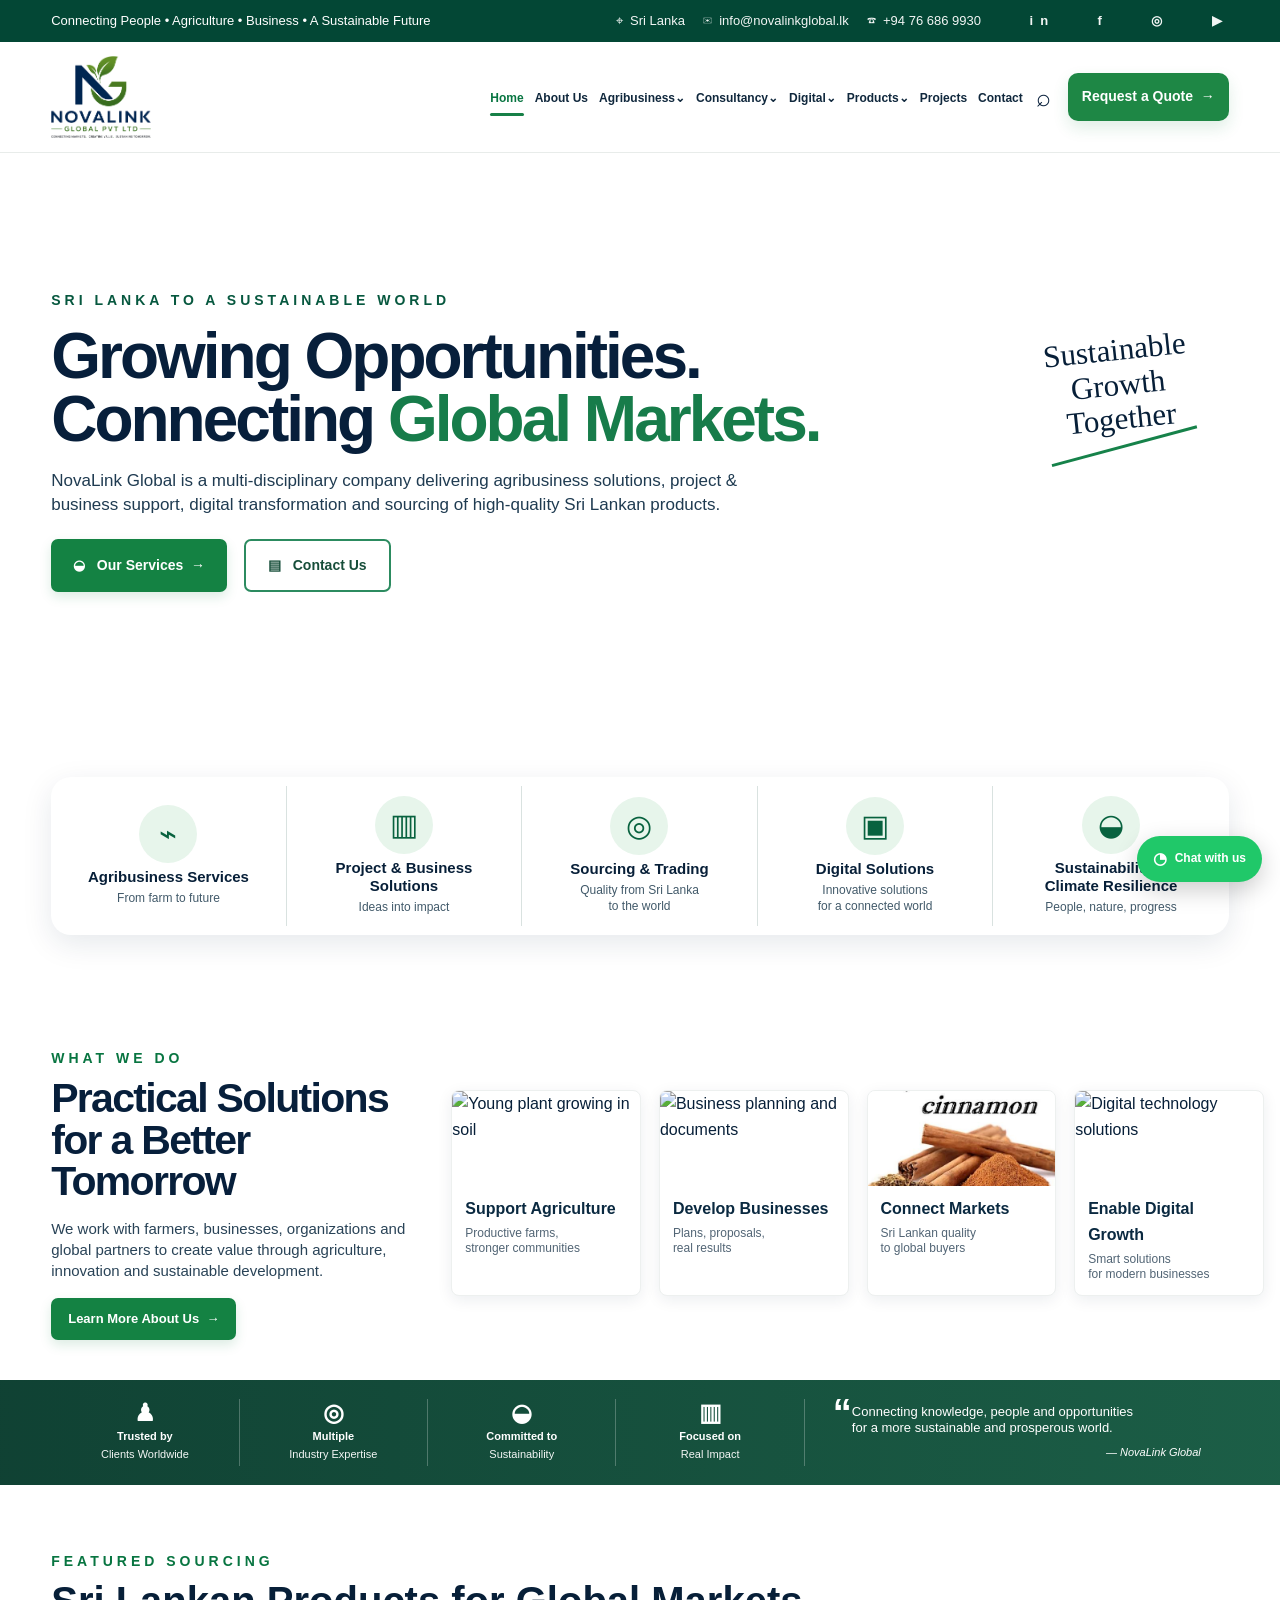
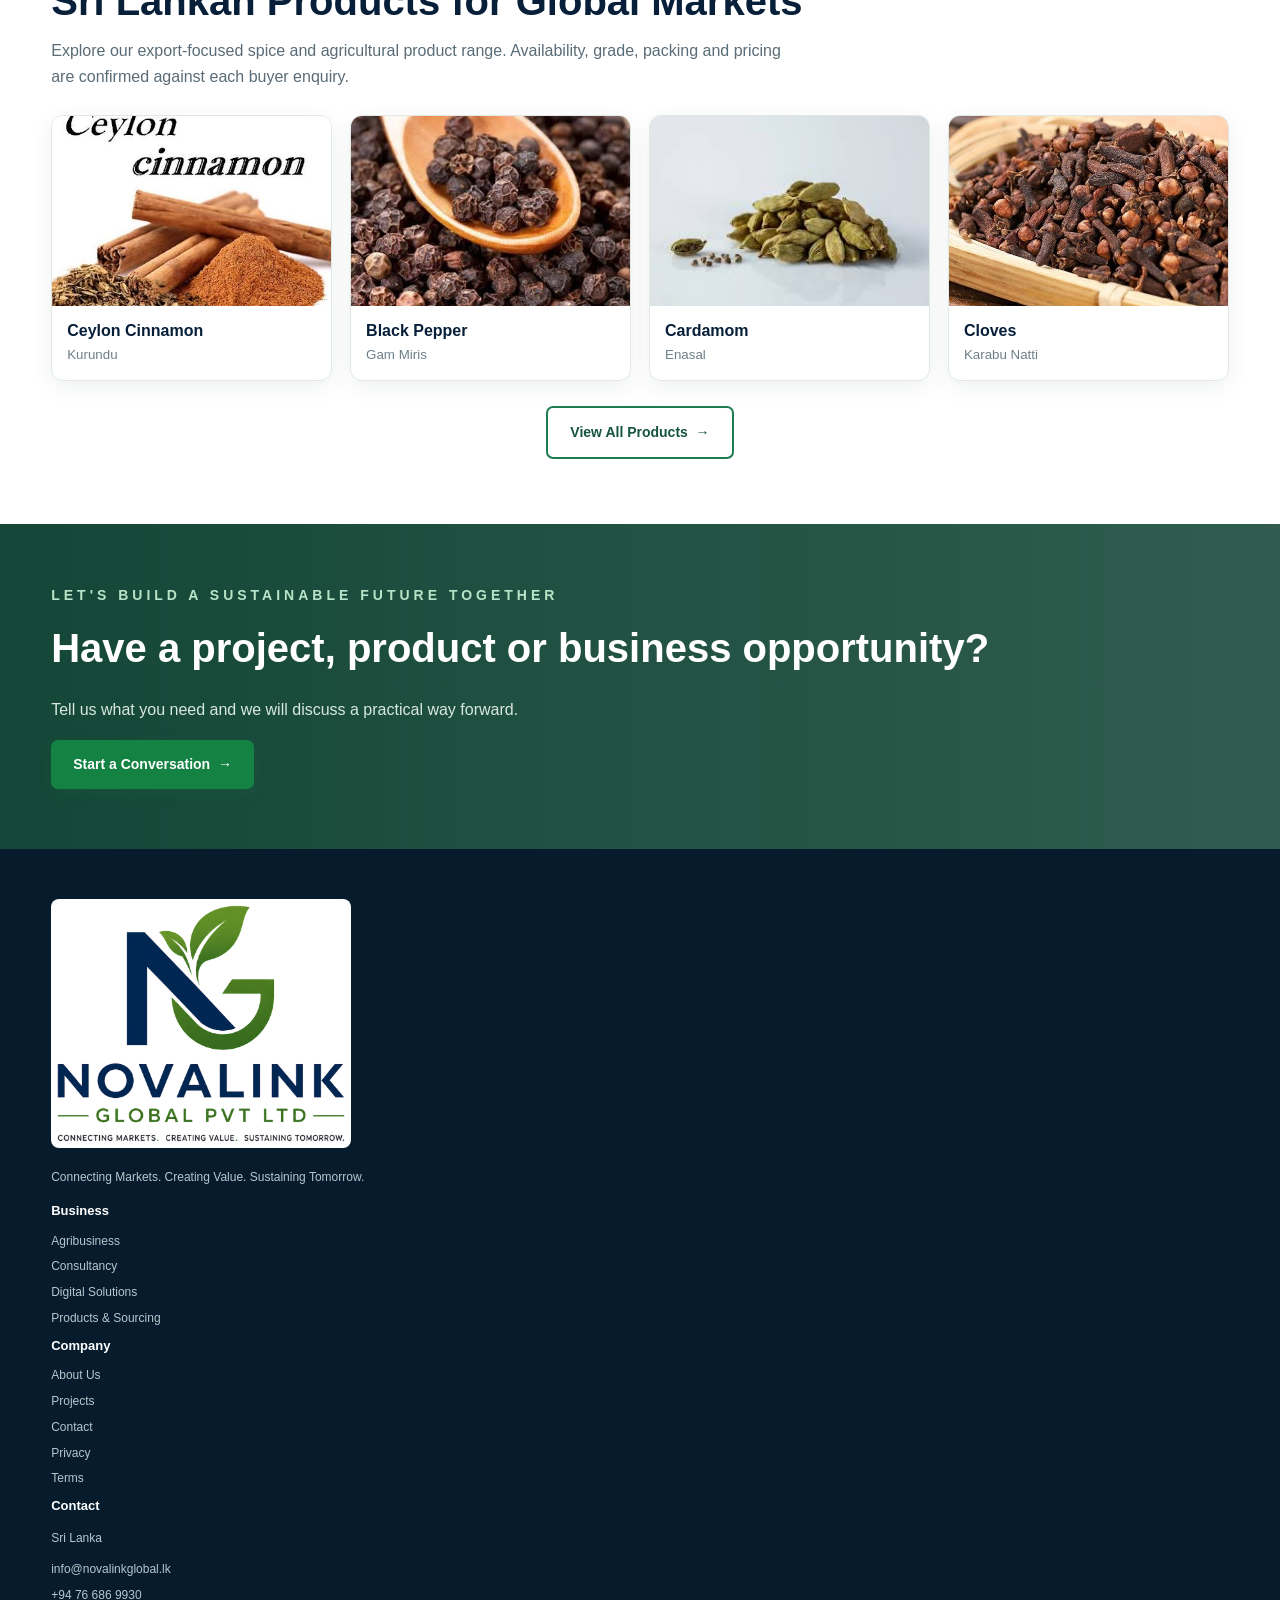
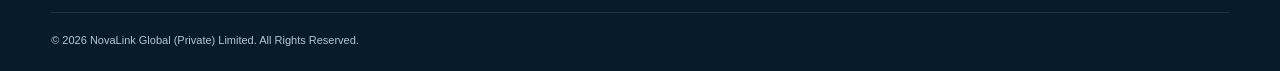
==== commit afedee54: "Add files via upload" ====
--- a/index.html
+++ b/index.html
@@ -27,11 +27,11 @@
 <div class="what-cards">
 <article class="target-card"><img src="https://images.unsplash.com/photo-1499529112087-3cb3b73cec95?auto=format&fit=crop&w=1200&q=88" alt="Young plant growing in soil"><div><h3>Support Agriculture</h3><p>Productive farms,<br>stronger communities</p></div></article>
 <article class="target-card"><img src="https://images.unsplash.com/photo-1556761175-b413da4baf72?auto=format&fit=crop&w=1200&q=88" alt="Business planning and documents"><div><h3>Develop Businesses</h3><p>Plans, proposals,<br>real results</p></div></article>
-<article class="target-card"><img src="images/cinnamon.jfif" alt="Sri Lankan spices"><div><h3>Connect Markets</h3><p>Sri Lankan quality<br>to global buyers</p></div></article>
+<article class="target-card"><img src="cinnamon.jfif" alt="Sri Lankan spices"><div><h3>Connect Markets</h3><p>Sri Lankan quality<br>to global buyers</p></div></article>
 <article class="target-card"><img src="https://images.unsplash.com/photo-1518770660439-4636190af475?auto=format&fit=crop&w=1200&q=88" alt="Digital technology solutions"><div><h3>Enable Digital Growth</h3><p>Smart solutions<br>for modern businesses</p></div></article>
 </div></div></section>
 <section class="impact-strip"><div class="wrap impact-grid"><div class="impact-item"><strong>♟</strong><b>Trusted by</b><span>Clients Worldwide</span></div><div class="impact-item"><strong>◎</strong><b>Multiple</b><span>Industry Expertise</span></div><div class="impact-item"><strong>◒</strong><b>Committed to</b><span>Sustainability</span></div><div class="impact-item"><strong>▥</strong><b>Focused on</b><span>Real Impact</span></div><div class="impact-quote"><strong>“</strong><span>Connecting knowledge, people and opportunities<br>for a more sustainable and prosperous world.</span><em>— NovaLink Global</em></div></div></section>
-<section class="home-products"><div class="wrap"><div class="ey-target dark">FEATURED SOURCING</div><h2>Sri Lankan Products for Global Markets</h2><p class="lead">Explore our export-focused spice and agricultural product range. Availability, grade, packing and pricing are confirmed against each buyer enquiry.</p><div class="featured-products"><a href="products.html" class="fp"><img src="images/cinnamon.jfif" alt="Ceylon cinnamon sticks"><b>Ceylon Cinnamon</b><small>Kurundu</small></a><a href="products.html" class="fp"><img src="images/black-pepper.jfif" alt="Black peppercorns"><b>Black Pepper</b><small>Gam Miris</small></a><a href="products.html" class="fp"><img src="images/cardamom.jfif" alt="Cardamom pods"><b>Cardamom</b><small>Enasal</small></a><a href="products.html" class="fp"><img src="images/cloves.jfif" alt="Cloves"><b>Cloves</b><small>Karabu Natti</small></a></div><div class="center"><a class="target-btn outline dark-outline" href="products.html">View All Products &nbsp;→</a></div></div></section>
+<section class="home-products"><div class="wrap"><div class="ey-target dark">FEATURED SOURCING</div><h2>Sri Lankan Products for Global Markets</h2><p class="lead">Explore our export-focused spice and agricultural product range. Availability, grade, packing and pricing are confirmed against each buyer enquiry.</p><div class="featured-products"><a href="products.html" class="fp"><img src="cinnamon.jfif" alt="Ceylon cinnamon sticks"><b>Ceylon Cinnamon</b><small>Kurundu</small></a><a href="products.html" class="fp"><img src="black-pepper.jfif" alt="Black peppercorns"><b>Black Pepper</b><small>Gam Miris</small></a><a href="products.html" class="fp"><img src="cardamom.jfif" alt="Cardamom pods"><b>Cardamom</b><small>Enasal</small></a><a href="products.html" class="fp"><img src="cloves.jfif" alt="Cloves"><b>Cloves</b><small>Karabu Natti</small></a></div><div class="center"><a class="target-btn outline dark-outline" href="products.html">View All Products &nbsp;→</a></div></div></section>
 <section class="target-cta"><div class="wrap"><div class="ey-target">LET'S BUILD A SUSTAINABLE FUTURE TOGETHER</div><h2>Have a project, product or business opportunity?</h2><p>Tell us what you need and we will discuss a practical way forward.</p><a class="target-btn green" href="contact.html">Start a Conversation &nbsp;→</a></div></section>
 </main>
 <script src="main.js"></script>
--- a/styles.css
+++ b/styles.css
@@ -34,3 +34,34 @@
 
 /* ===== NovaLink V8 target interface ===== */
 body{font-family:Inter,Arial,sans-serif;color:#071f38;background:#fff}.wrap{width:min(1590px,92%);margin:auto}.topbar{background:#034735;color:#fff;font-size:13px}.topbar-inner{height:42px;display:flex;align-items:center;justify-content:space-between}.top-contact{opacity:.95}.social-mini{margin-left:45px;font-weight:800;letter-spacing:7px}.site-header{position:relative;top:auto;background:#fff;border-bottom:1px solid #e8ecea;box-shadow:none}.header-inner{min-height:110px;display:flex;align-items:center;justify-content:space-between;gap:30px}.brand-logo{width:530px;height:100px;object-fit:contain;object-position:left center}.nav-links{display:flex;align-items:center;gap:28px;font-size:14px;font-weight:800;white-space:nowrap}.nav-links>a:not(.quote-btn){position:relative;padding:40px 0 37px}.nav-links>a:not(.quote-btn):after{content:"";position:absolute;left:0;right:100%;bottom:27px;height:3px;background:#178047;border-radius:4px;transition:.2s}.nav-links>a:not(.quote-btn):hover:after,.nav-links>a.active:after{right:0}.nav-links>a:hover,.nav-links>a.active{color:#087541}.search-btn{border:0;background:none;font-size:31px;color:#081f3b;cursor:pointer;padding:0 4px}.quote-btn{background:#1e8745;color:#fff!important;padding:16px 27px;border-radius:10px;box-shadow:0 7px 16px rgba(30,135,69,.14)}.menu-btn{display:none}.mobile-nav{display:none!important}.hero-target{position:relative;min-height:430px;background:url('https://images.unsplash.com/photo-1500382017468-9049fed747ef?auto=format&fit=crop&w=2400&q=90') center/cover no-repeat;overflow:hidden}.hero-overlay{position:absolute;inset:0;background:linear-gradient(90deg,rgba(255,255,255,.94) 0%,rgba(255,255,255,.82) 30%,rgba(255,255,255,.26) 64%,rgba(255,255,255,.03) 100%)}.hero-content{position:relative;min-height:430px;display:flex;align-items:center;justify-content:space-between}.hero-copy-target{padding:36px 0 55px;max-width:770px}.ey-target{font-size:14px;font-weight:900;letter-spacing:4px;color:#07583f}.ey-target.dark{color:#087541}.hero-copy-target h1{font-size:clamp(46px,5vw,70px);line-height:.99;letter-spacing:-3px;margin:13px 0 17px;color:#071f3b}.hero-copy-target h1 span{color:#177c4a}.hero-copy-target p{max-width:690px;font-size:17px;line-height:1.42;color:#1f3b51;margin:0 0 22px}.hero-buttons{display:flex;gap:17px}.target-btn{display:inline-flex;align-items:center;justify-content:center;font-weight:900;border-radius:7px;padding:13px 22px;font-size:14px}.target-btn.green{background:#148243;color:#fff;box-shadow:0 5px 12px rgba(20,130,67,.15)}.target-btn.outline{border:2px solid #2c8b60;color:#174e3a;background:rgba(255,255,255,.85)}.target-btn.small{padding:10px 17px;font-size:13px}.hero-slogan{font-family:cursive;font-size:31px;line-height:1.12;text-align:center;color:#071f38;transform:rotate(-6deg);margin-right:35px;margin-top:-110px}.swoosh{height:3px;background:#16824a;width:150px;transform:rotate(-9deg);margin:8px auto}.gateway-wrap{position:relative;margin-top:-52px;z-index:5}.gateway{background:#fff;border-radius:20px;box-shadow:0 9px 30px rgba(10,41,64,.10);display:grid;grid-template-columns:repeat(5,1fr);padding:9px 0}.gateway-item{min-height:126px;padding:10px 22px;display:flex;flex-direction:column;align-items:center;justify-content:center;text-align:center;border-right:1px solid #d9e2e0}.gateway-item:last-child{border-right:0}.gateway-icon{width:58px;height:58px;border-radius:50%;background:#e7f5eb;color:#08623f;display:grid;place-items:center;font-size:30px;margin-bottom:5px}.gateway-item b{font-size:15px;line-height:1.2}.gateway-item small{font-size:12px;line-height:1.3;color:#425a6a;margin-top:5px}.what-section{padding:20px 0 30px}.what-grid{display:grid;grid-template-columns:31% 69%;align-items:center;gap:35px}.what-copy{padding:10px 0}.what-copy h2{font-size:41px;line-height:1.02;letter-spacing:-1.7px;margin:8px 0 12px;color:#071f3b}.what-copy p{font-size:15px;line-height:1.4;max-width:500px;color:#294357;margin-bottom:17px}.what-cards{display:grid;grid-template-columns:repeat(4,1fr);gap:18px}.target-card{background:#fff;border-radius:8px;overflow:hidden;box-shadow:0 4px 15px rgba(10,41,64,.08);border:1px solid #edf0ef}.target-card img{width:100%;height:95px;object-fit:cover;display:block}.target-card>div{padding:10px 13px 13px}.target-card h3{font-size:16px;margin:0 0 4px;color:#0a2940}.target-card p{font-size:12px;line-height:1.25;color:#526575;margin:0}.impact-strip{background:linear-gradient(90deg,rgba(1,54,39,.94),rgba(5,78,52,.91)),url('https://images.unsplash.com/photo-1492496913980-501348b61469?auto=format&fit=crop&w=2200&q=88') center/cover;color:#fff;padding:12px 0}.impact-grid{display:grid;grid-template-columns:1fr 1fr 1fr 1fr 2.25fr;align-items:center}.impact-item{text-align:center;min-height:67px;border-right:1px solid rgba(255,255,255,.25);display:flex;flex-direction:column;justify-content:center}.impact-item strong{font-size:24px;line-height:1}.impact-item b{font-size:11px;margin-top:2px}.impact-item span{font-size:11px;opacity:.95}.impact-quote{padding:12px 28px;position:relative}.impact-quote strong{font-size:38px;line-height:.5;vertical-align:top}.impact-quote span{font-size:13px;line-height:1.3;display:inline-block}.impact-quote em{display:block;text-align:right;font-size:11px;margin-top:2px}.home-products{padding:65px 0}.home-products h2{font-size:40px;line-height:1.05;margin:7px 0}.lead{max-width:750px;color:#596c78}.featured-products{display:grid;grid-template-columns:repeat(4,1fr);gap:18px;margin-top:24px}.fp{border:1px solid #e2e9e5;border-radius:12px;overflow:hidden;background:#fff;box-shadow:0 6px 22px rgba(6,58,43,.07)}.fp img{height:190px;width:100%;object-fit:cover;display:block}.fp b,.fp small{display:block;padding:0 15px}.fp b{padding-top:12px;font-size:16px}.fp small{padding-bottom:14px;color:#6d7f89}.center{text-align:center;margin-top:25px}.dark-outline{border-color:#1c7d50!important;color:#15543e!important}.target-cta{background:linear-gradient(90deg,rgba(2,57,40,.93),rgba(2,57,40,.82)),url('https://images.unsplash.com/photo-1492496913980-501348b61469?auto=format&fit=crop&w=2200&q=88') center/cover;color:#fff;padding:60px 0}.target-cta .ey-target{color:#b8e4c7}.target-cta h2{font-size:40px;margin:8px 0}.target-cta p{color:#d8e9de}.footer-logo{width:300px;background:#fff;border-radius:8px;padding:6px}.floating-wa{display:flex;align-items:center;gap:8px;background:#20c869!important;padding:10px 16px!important}.floating-wa span{font-size:12px}@media(max-width:1400px){.brand-logo{width:420px}.nav-links{gap:18px;font-size:13px}.wrap{width:min(1320px,92%)}}@media(max-width:1100px){.header-inner{min-height:92px}.brand-logo{width:330px;height:82px}.nav-links{gap:12px;font-size:11px}.nav-links>a:not(.quote-btn){padding:33px 0 30px}.nav-links>a:not(.quote-btn):after{bottom:21px}.quote-btn{padding:12px 15px}.what-grid{grid-template-columns:1fr}.what-copy{padding-bottom:0}.what-cards{grid-template-columns:repeat(4,1fr)}}@media(max-width:760px){.topbar{display:none}.header-inner{min-height:82px}.brand-logo{width:245px;height:72px}.nav-links{display:none}.menu-btn{display:block;border:1px solid #d8e4dc;background:#fff;border-radius:8px;padding:8px 11px;font-size:20px;color:#08233a}.mobile-nav{position:absolute!important;left:0;right:0;top:82px;background:#fff;padding:12px 4%;box-shadow:0 15px 30px rgba(0,0,0,.12);z-index:20;display:none!important}.mobile-nav.open{display:grid!important}.mobile-nav a{padding:10px;font-weight:800}.hero-target{min-height:610px}.hero-content{min-height:610px;align-items:flex-start}.hero-overlay{background:linear-gradient(90deg,rgba(255,255,255,.94),rgba(255,255,255,.55))}.hero-copy-target{padding-top:75px}.hero-copy-target h1{font-size:47px;letter-spacing:-2px}.hero-copy-target p{font-size:15px}.hero-slogan{display:none}.gateway-wrap{margin-top:-35px}.gateway{grid-template-columns:1fr 1fr;padding:7px}.gateway-item{min-height:112px;border-right:0;border-bottom:1px solid #e0e6e3}.gateway-item:last-child{grid-column:1/-1;border-bottom:0}.gateway-icon{width:46px;height:46px;font-size:24px}.what-section{padding-top:35px}.what-copy h2{font-size:35px}.what-cards{grid-template-columns:1fr 1fr}.target-card img{height:115px}.impact-grid{grid-template-columns:1fr 1fr}.impact-item{border-bottom:1px solid rgba(255,255,255,.2);border-right:0}.impact-quote{grid-column:1/-1}.featured-products{grid-template-columns:1fr 1fr}.target-cta h2{font-size:32px}}@media(max-width:480px){.brand-logo{width:215px}.hero-copy-target h1{font-size:40px}.hero-buttons{flex-direction:column;align-items:flex-start}.what-cards,.featured-products{grid-template-columns:1fr}.gateway{grid-template-columns:1fr}.gateway-item{border-bottom:1px solid #e0e6e3}.gateway-item:last-child{grid-column:auto}.top-contact{display:none}}
+
+
+/* ===== V11 responsive correction ===== */
+html,body{max-width:100%;overflow-x:hidden}
+.header-inner{width:min(1590px,92%);margin:0 auto;gap:18px}
+.header-inner .brand-logo{flex:0 1 auto;min-width:0}
+.nav-links{flex:0 1 auto;min-width:0}
+@media (max-width:1400px) and (min-width:1151px){
+  .wrap{width:min(1240px,92%)}
+  .header-inner{width:min(1240px,92%);gap:14px}
+  .brand-logo{width:285px!important;height:82px!important}
+  .nav-links{gap:11px;font-size:12px}
+  .nav-links>a:not(.quote-btn){padding:31px 0 28px}
+  .nav-links>a:not(.quote-btn):after{bottom:20px}
+  .search-btn{font-size:25px;padding:0 2px}
+  .quote-btn{padding:12px 14px!important;font-size:12px}
+}
+@media (max-width:1150px){
+  .topbar{display:none}
+  .site-header{position:sticky;top:0}
+  .header-inner{min-height:82px;width:92%;margin:0 auto}
+  .brand-logo{width:245px!important;height:72px!important}
+  .nav-links{display:none!important}
+  .menu-btn{display:block}
+  .mobile-nav{position:absolute!important;left:0;right:0;top:82px;display:none!important}
+  .mobile-nav.open{display:grid!important}
+}
+@media (max-width:700px){
+  .header-inner{width:92%}
+  .brand-logo{width:215px!important;height:68px!important}
+}
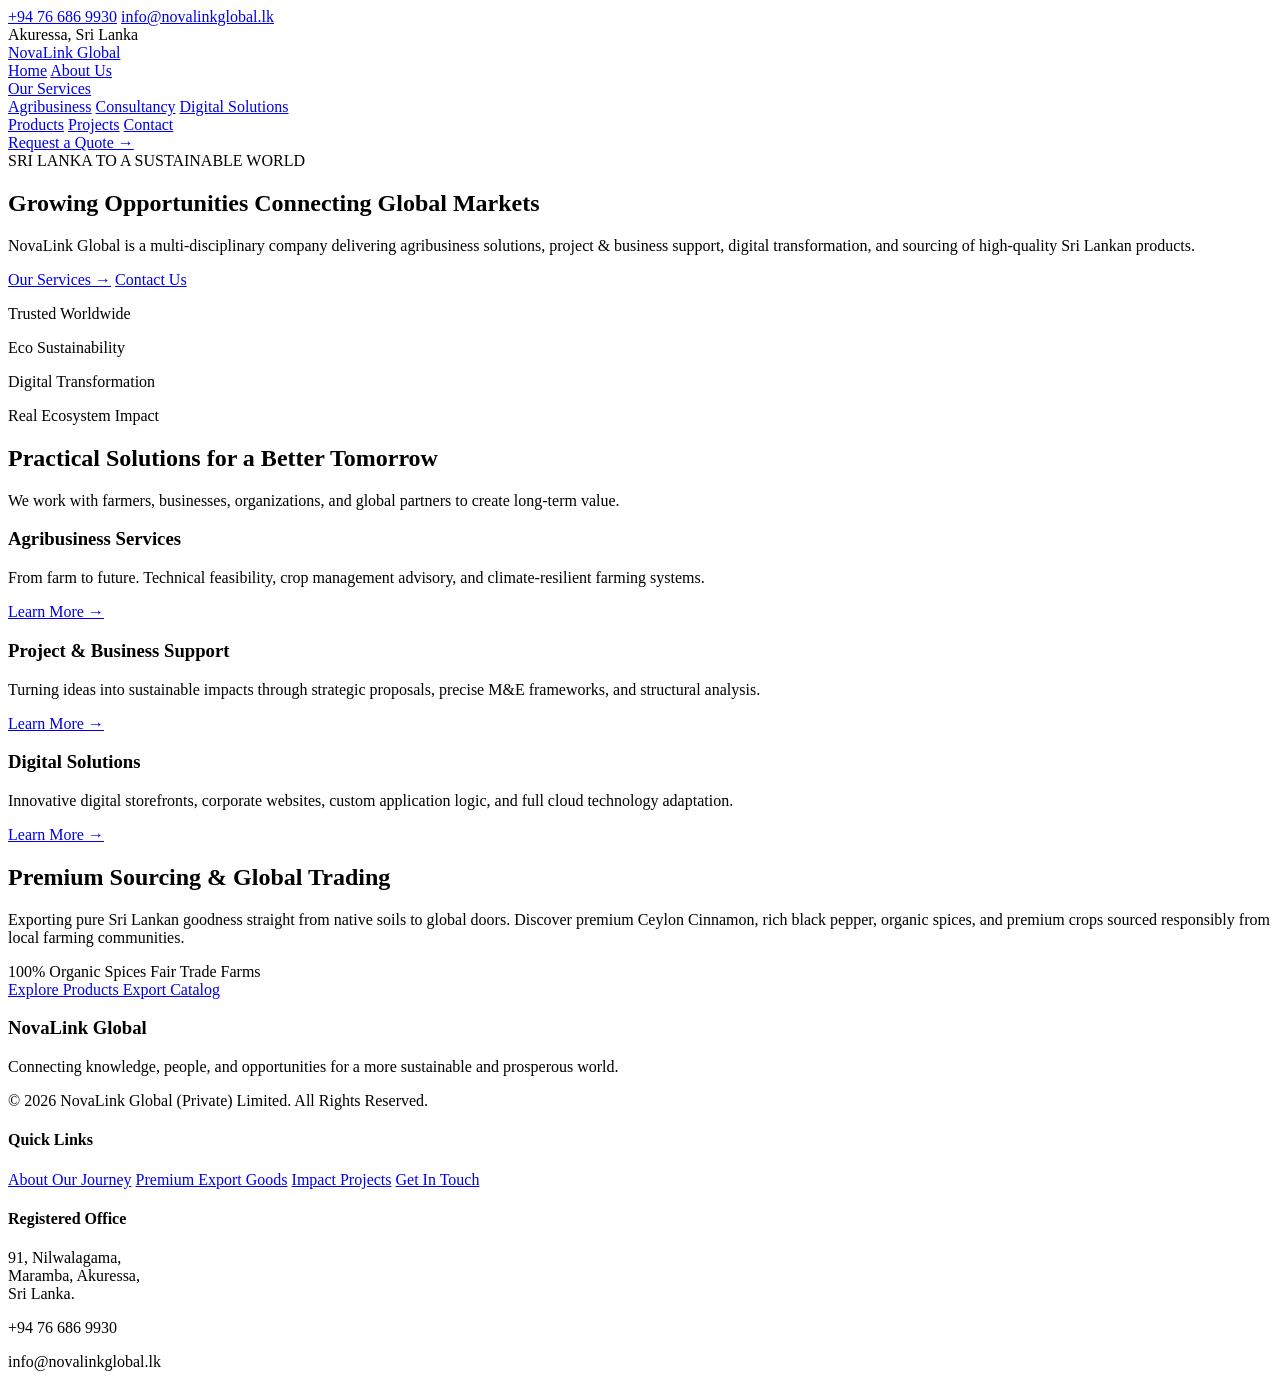
==== commit 392ab0af: "Update index.html" ====
--- a/index.html
+++ b/index.html
@@ -1,39 +1,172 @@
-<!doctype html>
+<!DOCTYPE html>
 <html lang="en">
 <head>
-<meta charset="utf-8"><meta name="viewport" content="width=device-width,initial-scale=1">
-<meta name="description" content="NovaLink Global — agribusiness, sourcing, project and business solutions, digital transformation and sustainable development from Sri Lanka.">
-<link rel="canonical" href="https://novalinkglobal.lk/"><link rel="icon" href="logo.png"><link rel="stylesheet" href="styles.css">
-<title>NovaLink Global | Growing Opportunities. Connecting Global Markets.</title>
+    <meta charset="UTF-8">
+    <meta name="viewport" content="width=device-width, initial-scale=1.0">
+    <title>NovaLink Global | Sustainable Agriculture & Digital Solutions Sri Lanka</title>
+    <link rel="stylesheet" href="style.css">
+    <!-- FontAwesome for clean professional icons -->
+    <link rel="stylesheet" href="https://cloudflare.com">
 </head>
 <body>
-<div class="topbar"><div class="wrap topbar-inner"><span>Connecting People • Agriculture • Business • A Sustainable Future</span><span class="top-contact">⌖ &nbsp;Sri Lanka &nbsp;&nbsp;&nbsp; ✉ &nbsp;info@novalinkglobal.lk &nbsp;&nbsp;&nbsp; ☎ &nbsp;+94 76 686 9930 <span class="social-mini">in &nbsp;&nbsp; f &nbsp;&nbsp; ◎ &nbsp;&nbsp; ▶</span></span></div></div>
-<header class="site-header"><div class="wrap header-inner">
-<a class="brand" href="index.html" aria-label="NovaLink Global home"><img src="logo.png" class="brand-logo" alt="NovaLink Global (Private) Limited"></a>
-<nav class="nav-links" aria-label="Main navigation"><a class="active" href="index.html">Home</a><a href="about.html">About Us</a><a href="agribusiness.html">Agribusiness⌄</a><a href="consultancy.html">Consultancy⌄</a><a href="digital.html">Digital⌄</a><a href="products.html">Products⌄</a><a href="projects.html">Projects</a><a href="contact.html">Contact</a><button class="search-btn" aria-label="Search">⌕</button><a class="quote-btn" href="contact.html">Request a Quote &nbsp;→</a></nav>
-<button class="menu-btn" onclick="toggleMenu()" aria-label="Open navigation">☰</button>
-<div class="mobile-nav" id="mobileNav"><a href="index.html">Home</a><a href="about.html">About Us</a><a href="agribusiness.html">Agribusiness</a><a href="consultancy.html">Consultancy</a><a href="digital.html">Digital Solutions</a><a href="products.html">Products &amp; Sourcing</a><a href="projects.html">Projects</a><a href="contact.html">Contact</a></div>
-</div></header>
-<main>
-<section class="hero-target"><div class="hero-overlay"></div><div class="wrap hero-content"><div class="hero-copy-target"><div class="ey-target">SRI LANKA TO A SUSTAINABLE WORLD</div><h1>Growing Opportunities.<br>Connecting <span>Global Markets.</span></h1><p>NovaLink Global is a multi-disciplinary company delivering agribusiness solutions, project &amp; business support, digital transformation and sourcing of high-quality Sri Lankan products.</p><div class="hero-buttons"><a class="target-btn green" href="agribusiness.html">◒ &nbsp; Our Services &nbsp;→</a><a class="target-btn outline" href="contact.html">▤ &nbsp; Contact Us</a></div></div><div class="hero-slogan">Sustainable<br>Growth<br>Together<div class="swoosh"></div></div></div></section>
-<section class="gateway-wrap"><div class="wrap gateway">
-<a class="gateway-item" href="agribusiness.html"><span class="gateway-icon">⌁</span><b>Agribusiness Services</b><small>From farm to future</small></a>
-<a class="gateway-item" href="consultancy.html"><span class="gateway-icon">▥</span><b>Project &amp; Business Solutions</b><small>Ideas into impact</small></a>
-<a class="gateway-item" href="products.html"><span class="gateway-icon">◎</span><b>Sourcing &amp; Trading</b><small>Quality from Sri Lanka<br>to the world</small></a>
-<a class="gateway-item" href="digital.html"><span class="gateway-icon">▣</span><b>Digital Solutions</b><small>Innovative solutions<br>for a connected world</small></a>
-<a class="gateway-item" href="agribusiness.html"><span class="gateway-icon">◒</span><b>Sustainability &amp;<br>Climate Resilience</b><small>People, nature, progress</small></a>
-</div></section>
-<section class="what-section"><div class="wrap what-grid"><div class="what-copy"><div class="ey-target dark">WHAT WE DO</div><h2>Practical Solutions<br>for a Better Tomorrow</h2><p>We work with farmers, businesses, organizations and global partners to create value through agriculture, innovation and sustainable development.</p><a class="target-btn green small" href="about.html">Learn More About Us &nbsp;→</a></div>
-<div class="what-cards">
-<article class="target-card"><img src="https://images.unsplash.com/photo-1499529112087-3cb3b73cec95?auto=format&fit=crop&w=1200&q=88" alt="Young plant growing in soil"><div><h3>Support Agriculture</h3><p>Productive farms,<br>stronger communities</p></div></article>
-<article class="target-card"><img src="https://images.unsplash.com/photo-1556761175-b413da4baf72?auto=format&fit=crop&w=1200&q=88" alt="Business planning and documents"><div><h3>Develop Businesses</h3><p>Plans, proposals,<br>real results</p></div></article>
-<article class="target-card"><img src="cinnamon.jfif" alt="Sri Lankan spices"><div><h3>Connect Markets</h3><p>Sri Lankan quality<br>to global buyers</p></div></article>
-<article class="target-card"><img src="https://images.unsplash.com/photo-1518770660439-4636190af475?auto=format&fit=crop&w=1200&q=88" alt="Digital technology solutions"><div><h3>Enable Digital Growth</h3><p>Smart solutions<br>for modern businesses</p></div></article>
-</div></div></section>
-<section class="impact-strip"><div class="wrap impact-grid"><div class="impact-item"><strong>♟</strong><b>Trusted by</b><span>Clients Worldwide</span></div><div class="impact-item"><strong>◎</strong><b>Multiple</b><span>Industry Expertise</span></div><div class="impact-item"><strong>◒</strong><b>Committed to</b><span>Sustainability</span></div><div class="impact-item"><strong>▥</strong><b>Focused on</b><span>Real Impact</span></div><div class="impact-quote"><strong>“</strong><span>Connecting knowledge, people and opportunities<br>for a more sustainable and prosperous world.</span><em>— NovaLink Global</em></div></div></section>
-<section class="home-products"><div class="wrap"><div class="ey-target dark">FEATURED SOURCING</div><h2>Sri Lankan Products for Global Markets</h2><p class="lead">Explore our export-focused spice and agricultural product range. Availability, grade, packing and pricing are confirmed against each buyer enquiry.</p><div class="featured-products"><a href="products.html" class="fp"><img src="cinnamon.jfif" alt="Ceylon cinnamon sticks"><b>Ceylon Cinnamon</b><small>Kurundu</small></a><a href="products.html" class="fp"><img src="black-pepper.jfif" alt="Black peppercorns"><b>Black Pepper</b><small>Gam Miris</small></a><a href="products.html" class="fp"><img src="cardamom.jfif" alt="Cardamom pods"><b>Cardamom</b><small>Enasal</small></a><a href="products.html" class="fp"><img src="cloves.jfif" alt="Cloves"><b>Cloves</b><small>Karabu Natti</small></a></div><div class="center"><a class="target-btn outline dark-outline" href="products.html">View All Products &nbsp;→</a></div></div></section>
-<section class="target-cta"><div class="wrap"><div class="ey-target">LET'S BUILD A SUSTAINABLE FUTURE TOGETHER</div><h2>Have a project, product or business opportunity?</h2><p>Tell us what you need and we will discuss a practical way forward.</p><a class="target-btn green" href="contact.html">Start a Conversation &nbsp;→</a></div></section>
-</main>
-<script src="main.js"></script>
-<footer><div class="wrap footer-grid"><div><img src="logo.png" class="footer-logo" alt="NovaLink Global"><p>Connecting Markets. Creating Value. Sustaining Tomorrow.</p></div><div><h4>Business</h4><a href="agribusiness.html">Agribusiness</a><a href="consultancy.html">Consultancy</a><a href="digital.html">Digital Solutions</a><a href="products.html">Products &amp; Sourcing</a></div><div><h4>Company</h4><a href="about.html">About Us</a><a href="projects.html">Projects</a><a href="contact.html">Contact</a><a href="privacy.html">Privacy</a><a href="terms.html">Terms</a></div><div><h4>Contact</h4><p>Sri Lanka</p><a href="mailto:info@novalinkglobal.lk">info@novalinkglobal.lk</a><a href="tel:+94766869930">+94 76 686 9930</a></div></div><div class="wrap footer-bottom">© 2026 NovaLink Global (Private) Limited. All Rights Reserved.</div></footer><a class="floating-wa" href="https://wa.me/94766869930?text=Hello%20NovaLink%20Global%2C%20I%20would%20like%20to%20make%20an%20enquiry." target="_blank" rel="noopener" aria-label="Chat with NovaLink Global on WhatsApp">◔ <span>Chat with us</span></a>
-</body></html>+
+    <!-- Top Contact Bar -->
+    <div class="top-bar">
+        <div class="container top-bar-content">
+            <div>
+                <a href="tel:+94766869930"><i class="fas fa-phone"></i> +94 76 686 9930</a>
+                <a href="mailto:info@novalinkglobal.lk"><i class="fas fa-envelope"></i> info@novalinkglobal.lk</a>
+            </div>
+            <div class="top-location">
+                <i class="fas fa-map-marker-alt"></i> Akuressa, Sri Lanka
+            </div>
+        </div>
+    </div>
+
+    <!-- Main Navigation Header -->
+    <header class="main-header">
+        <div class="container header-container">
+            <a href="index.html" class="logo-area">
+                <!-- If you have assets/images/logo.png, it will load here. Otherwise, text displays -->
+                <img src="assets/images/logo.png" alt="NovaLink Global Logo" onerror="this.style.display='none';">
+                <span class="logo-text">NovaLink <span>Global</span></span>
+            </a>
+            <nav class="navbar">
+                <a href="index.html" class="active">Home</a>
+                <a href="about.html">About Us</a>
+                <div class="dropdown">
+                    <a href="#" class="dropbtn">Our Services <i class="fas fa-chevron-down"></i></a>
+                    <div class="dropdown-content">
+                        <a href="agribusiness.html">Agribusiness</a>
+                        <a href="consultancy.html">Consultancy</a>
+                        <a href="digital.html">Digital Solutions</a>
+                    </div>
+                </div>
+                <a href="products.html">Products</a>
+                <a href="projects.html">Projects</a>
+                <a href="contact.html">Contact</a>
+            </nav>
+            <a href="contact.html" class="cta-btn header-btn">Request a Quote &rarr;</a>
+        </div>
+    </header>
+
+    <!-- Hero Hero Section -->
+    <section class="hero-section">
+        <div class="hero-overlay"></div>
+        <div class="container hero-content">
+            <span class="hero-subtitle">SRI LANKA TO A SUSTAINABLE WORLD</span>
+            <h1>Growing Opportunities Connecting Global Markets</h1>
+            <p>NovaLink Global is a multi-disciplinary company delivering agribusiness solutions, project & business support, digital transformation, and sourcing of high-quality Sri Lankan products.</p>
+            <div class="hero-buttons">
+                <a href="#services" class="cta-btn">Our Services &rarr;</a>
+                <a href="contact.html" class="cta-btn btn-secondary">Contact Us</a>
+            </div>
+        </div>
+    </section>
+
+    <!-- Highlights / Value Metrics Bar -->
+    <section class="metrics-bar">
+        <div class="container metrics-grid">
+            <div class="metric-item">
+                <i class="fas fa-globe"></i>
+                <p>Trusted Worldwide</p>
+            </div>
+            <div class="metric-item">
+                <i class="fas fa-seedling"></i>
+                <p>Eco Sustainability</p>
+            </div>
+            <div class="metric-item">
+                <i class="fas fa-laptop-code"></i>
+                <p>Digital Transformation</p>
+            </div>
+            <div class="metric-item">
+                <i class="fas fa-chart-line"></i>
+                <p>Real Ecosystem Impact</p>
+            </div>
+        </div>
+    </section>
+
+    <!-- Services Overview Section -->
+    <section id="services" class="services-section">
+        <div class="container">
+            <div class="section-title">
+                <h2>Practical Solutions for a Better Tomorrow</h2>
+                <p>We work with farmers, businesses, organizations, and global partners to create long-term value.</p>
+            </div>
+            <div class="services-grid">
+                <!-- Card 1 -->
+                <div class="service-card">
+                    <div class="card-img" style="background-image: url('https://unsplash.com');"></div>
+                    <div class="card-body">
+                        <i class="fas fa-tractor service-icon"></i>
+                        <h3>Agribusiness Services</h3>
+                        <p>From farm to future. Technical feasibility, crop management advisory, and climate-resilient farming systems.</p>
+                        <a href="agribusiness.html" class="read-more">Learn More &rarr;</a>
+                    </div>
+                </div>
+                <!-- Card 2 -->
+                <div class="service-card">
+                    <div class="card-img" style="background-image: url('https://unsplash.com');"></div>
+                    <div class="card-body">
+                        <i class="fas fa-briefcase service-icon"></i>
+                        <h3>Project & Business Support</h3>
+                        <p>Turning ideas into sustainable impacts through strategic proposals, precise M&E frameworks, and structural analysis.</p>
+                        <a href="consultancy.html" class="read-more">Learn More &rarr;</a>
+                    </div>
+                </div>
+                <!-- Card 3 -->
+                <div class="service-card">
+                    <div class="card-img" style="background-image: url('https://unsplash.com');"></div>
+                    <div class="card-body">
+                        <i class="fas fa-code service-icon"></i>
+                        <h3>Digital Solutions</h3>
+                        <p>Innovative digital storefronts, corporate websites, custom application logic, and full cloud technology adaptation.</p>
+                        <a href="digital.html" class="read-more">Learn More &rarr;</a>
+                    </div>
+                </div>
+            </div>
+        </div>
+    </section>
+
+    <!-- Global Sourcing Summary Callout -->
+    <section class="sourcing-callout">
+        <div class="container sourcing-wrapper">
+            <div class="sourcing-text">
+                <h2>Premium Sourcing & Global Trading</h2>
+                <p>Exporting pure Sri Lankan goodness straight from native soils to global doors. Discover premium Ceylon Cinnamon, rich black pepper, organic spices, and premium crops sourced responsibly from local farming communities.</p>
+                <div class="sourcing-badges">
+                    <span><i class="fas fa-leaf"></i> 100% Organic Spices</span>
+                    <span><i class="fas fa-handshake"></i> Fair Trade Farms</span>
+                </div>
+                <a href="products.html" class="cta-btn">Explore Products Export Catalog</a>
+            </div>
+            <div class="sourcing-image" style="background-image: url('https://unsplash.com');"></div>
+        </div>
+    </section>
+
+    <!-- Global Unified Footer -->
+    <footer class="global-footer">
+        <div class="container footer-grid">
+            <div class="footer-about">
+                <h3>NovaLink Global</h3>
+                <p>Connecting knowledge, people, and opportunities for a more sustainable and prosperous world.</p>
+                <p class="footer-copyright">&copy; 2026 NovaLink Global (Private) Limited. All Rights Reserved.</p>
+            </div>
+            <div class="footer-links">
+                <h4>Quick Links</h4>
+                <a href="about.html">About Our Journey</a>
+                <a href="products.html">Premium Export Goods</a>
+                <a href="projects.html">Impact Projects</a>
+                <a href="contact.html">Get In Touch</a>
+            </div>
+            <div class="footer-contact">
+                <h4>Registered Office</h4>
+                <p><i class="fas fa-map-marker-alt"></i> 91, Nilwalagama,<br>Maramba, Akuressa,<br>Sri Lanka.</p>
+                <p><i class="fas fa-phone"></i> +94 76 686 9930</p>
+                <p><i class="fas fa-envelope"></i> info@novalinkglobal.lk</p>
+            </div>
+        </div>
+    </footer>
+
+</body>
+</html>
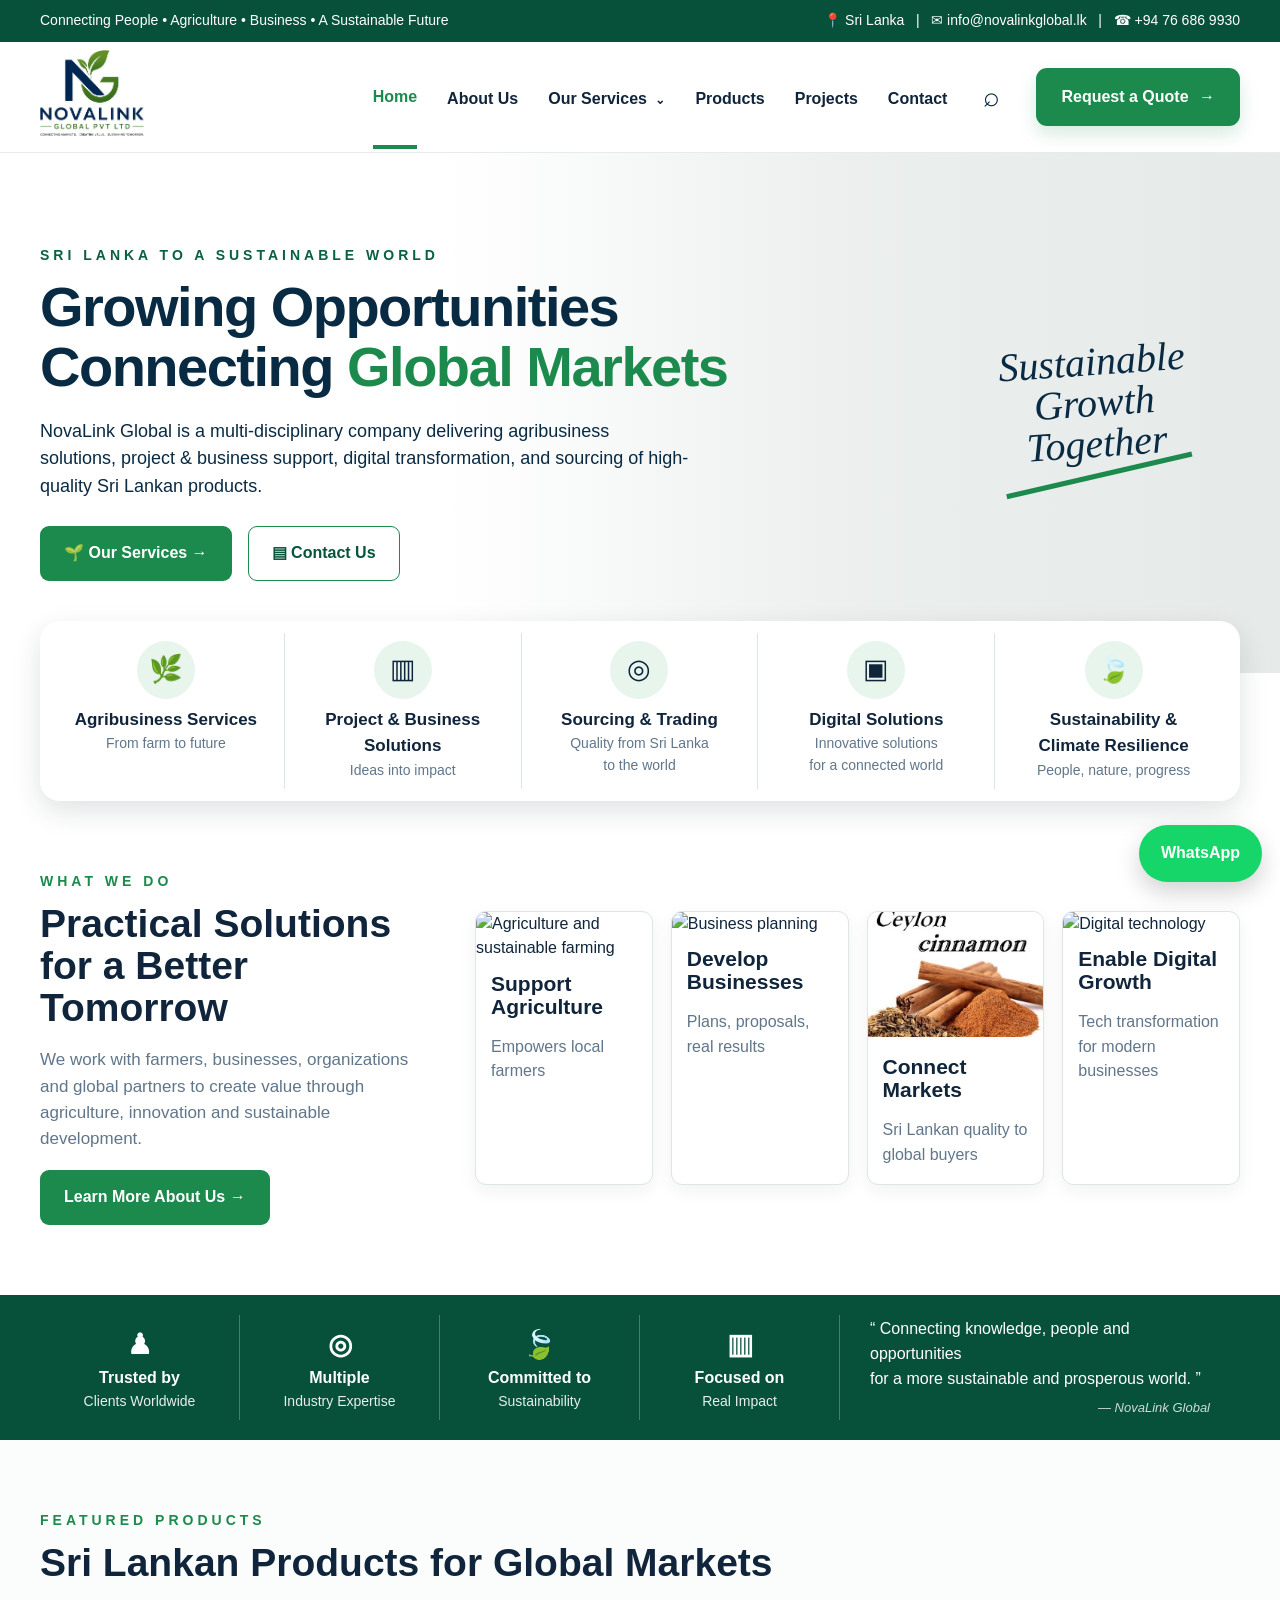
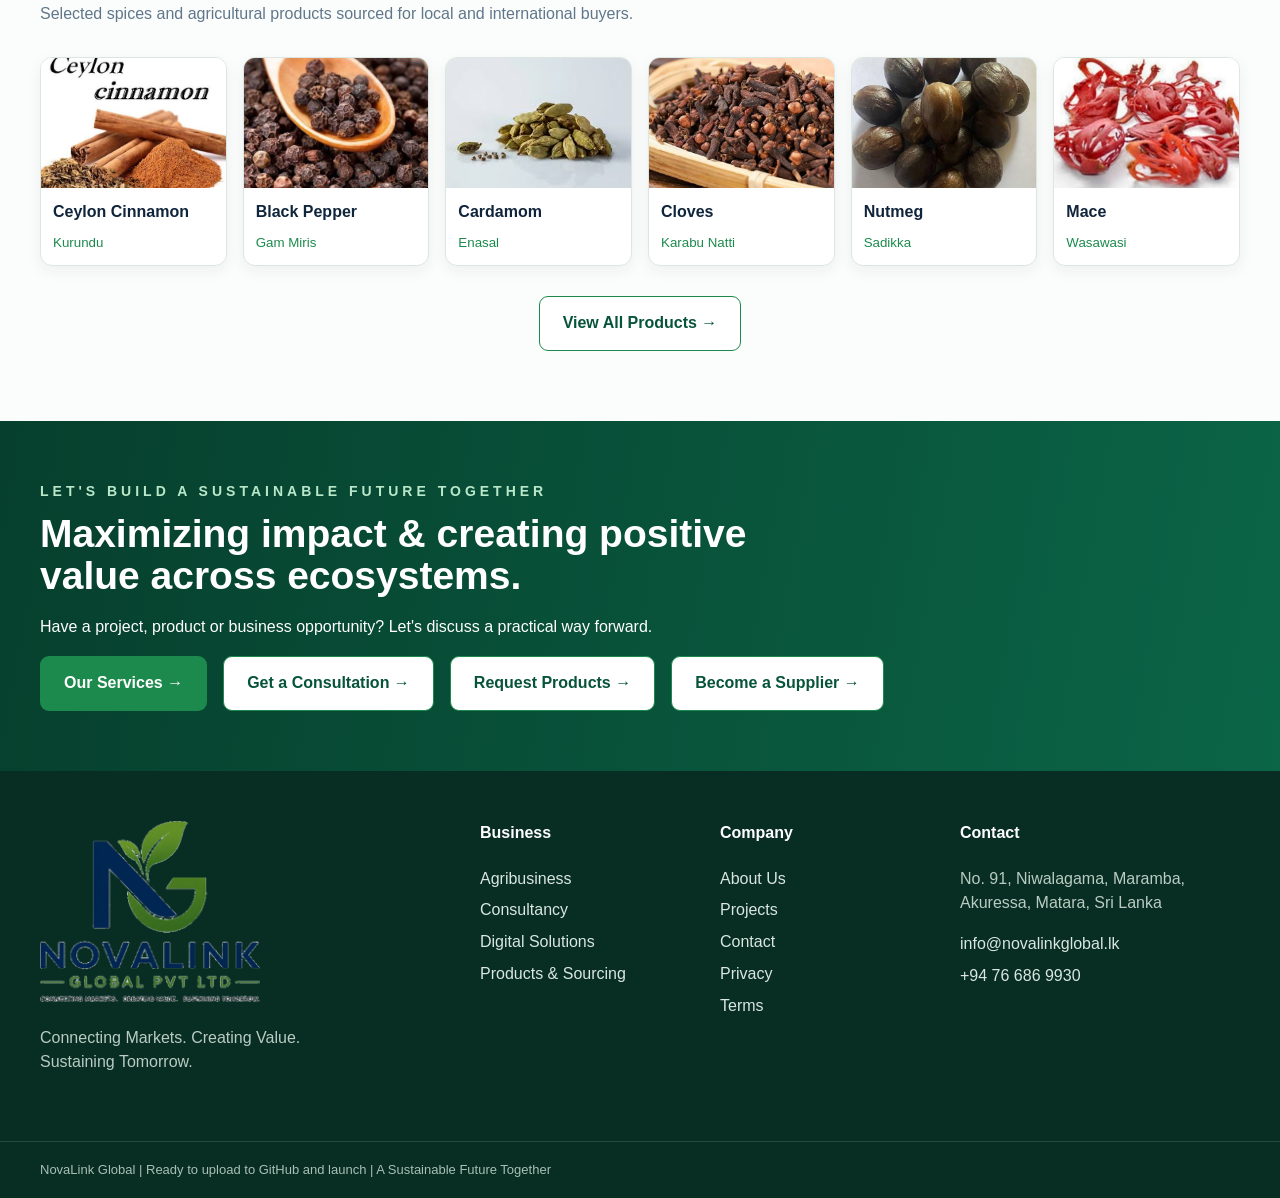
==== commit 72c16b32: "Add files via upload" ====
--- a/index.html
+++ b/index.html
@@ -1,172 +1,7 @@
-<!DOCTYPE html>
-<html lang="en">
-<head>
-    <meta charset="UTF-8">
-    <meta name="viewport" content="width=device-width, initial-scale=1.0">
-    <title>NovaLink Global | Sustainable Agriculture & Digital Solutions Sri Lanka</title>
-    <link rel="stylesheet" href="style.css">
-    <!-- FontAwesome for clean professional icons -->
-    <link rel="stylesheet" href="https://cloudflare.com">
-</head>
-<body>
-
-    <!-- Top Contact Bar -->
-    <div class="top-bar">
-        <div class="container top-bar-content">
-            <div>
-                <a href="tel:+94766869930"><i class="fas fa-phone"></i> +94 76 686 9930</a>
-                <a href="mailto:info@novalinkglobal.lk"><i class="fas fa-envelope"></i> info@novalinkglobal.lk</a>
-            </div>
-            <div class="top-location">
-                <i class="fas fa-map-marker-alt"></i> Akuressa, Sri Lanka
-            </div>
-        </div>
-    </div>
-
-    <!-- Main Navigation Header -->
-    <header class="main-header">
-        <div class="container header-container">
-            <a href="index.html" class="logo-area">
-                <!-- If you have assets/images/logo.png, it will load here. Otherwise, text displays -->
-                <img src="assets/images/logo.png" alt="NovaLink Global Logo" onerror="this.style.display='none';">
-                <span class="logo-text">NovaLink <span>Global</span></span>
-            </a>
-            <nav class="navbar">
-                <a href="index.html" class="active">Home</a>
-                <a href="about.html">About Us</a>
-                <div class="dropdown">
-                    <a href="#" class="dropbtn">Our Services <i class="fas fa-chevron-down"></i></a>
-                    <div class="dropdown-content">
-                        <a href="agribusiness.html">Agribusiness</a>
-                        <a href="consultancy.html">Consultancy</a>
-                        <a href="digital.html">Digital Solutions</a>
-                    </div>
-                </div>
-                <a href="products.html">Products</a>
-                <a href="projects.html">Projects</a>
-                <a href="contact.html">Contact</a>
-            </nav>
-            <a href="contact.html" class="cta-btn header-btn">Request a Quote &rarr;</a>
-        </div>
-    </header>
-
-    <!-- Hero Hero Section -->
-    <section class="hero-section">
-        <div class="hero-overlay"></div>
-        <div class="container hero-content">
-            <span class="hero-subtitle">SRI LANKA TO A SUSTAINABLE WORLD</span>
-            <h1>Growing Opportunities Connecting Global Markets</h1>
-            <p>NovaLink Global is a multi-disciplinary company delivering agribusiness solutions, project & business support, digital transformation, and sourcing of high-quality Sri Lankan products.</p>
-            <div class="hero-buttons">
-                <a href="#services" class="cta-btn">Our Services &rarr;</a>
-                <a href="contact.html" class="cta-btn btn-secondary">Contact Us</a>
-            </div>
-        </div>
-    </section>
-
-    <!-- Highlights / Value Metrics Bar -->
-    <section class="metrics-bar">
-        <div class="container metrics-grid">
-            <div class="metric-item">
-                <i class="fas fa-globe"></i>
-                <p>Trusted Worldwide</p>
-            </div>
-            <div class="metric-item">
-                <i class="fas fa-seedling"></i>
-                <p>Eco Sustainability</p>
-            </div>
-            <div class="metric-item">
-                <i class="fas fa-laptop-code"></i>
-                <p>Digital Transformation</p>
-            </div>
-            <div class="metric-item">
-                <i class="fas fa-chart-line"></i>
-                <p>Real Ecosystem Impact</p>
-            </div>
-        </div>
-    </section>
-
-    <!-- Services Overview Section -->
-    <section id="services" class="services-section">
-        <div class="container">
-            <div class="section-title">
-                <h2>Practical Solutions for a Better Tomorrow</h2>
-                <p>We work with farmers, businesses, organizations, and global partners to create long-term value.</p>
-            </div>
-            <div class="services-grid">
-                <!-- Card 1 -->
-                <div class="service-card">
-                    <div class="card-img" style="background-image: url('https://unsplash.com');"></div>
-                    <div class="card-body">
-                        <i class="fas fa-tractor service-icon"></i>
-                        <h3>Agribusiness Services</h3>
-                        <p>From farm to future. Technical feasibility, crop management advisory, and climate-resilient farming systems.</p>
-                        <a href="agribusiness.html" class="read-more">Learn More &rarr;</a>
-                    </div>
-                </div>
-                <!-- Card 2 -->
-                <div class="service-card">
-                    <div class="card-img" style="background-image: url('https://unsplash.com');"></div>
-                    <div class="card-body">
-                        <i class="fas fa-briefcase service-icon"></i>
-                        <h3>Project & Business Support</h3>
-                        <p>Turning ideas into sustainable impacts through strategic proposals, precise M&E frameworks, and structural analysis.</p>
-                        <a href="consultancy.html" class="read-more">Learn More &rarr;</a>
-                    </div>
-                </div>
-                <!-- Card 3 -->
-                <div class="service-card">
-                    <div class="card-img" style="background-image: url('https://unsplash.com');"></div>
-                    <div class="card-body">
-                        <i class="fas fa-code service-icon"></i>
-                        <h3>Digital Solutions</h3>
-                        <p>Innovative digital storefronts, corporate websites, custom application logic, and full cloud technology adaptation.</p>
-                        <a href="digital.html" class="read-more">Learn More &rarr;</a>
-                    </div>
-                </div>
-            </div>
-        </div>
-    </section>
-
-    <!-- Global Sourcing Summary Callout -->
-    <section class="sourcing-callout">
-        <div class="container sourcing-wrapper">
-            <div class="sourcing-text">
-                <h2>Premium Sourcing & Global Trading</h2>
-                <p>Exporting pure Sri Lankan goodness straight from native soils to global doors. Discover premium Ceylon Cinnamon, rich black pepper, organic spices, and premium crops sourced responsibly from local farming communities.</p>
-                <div class="sourcing-badges">
-                    <span><i class="fas fa-leaf"></i> 100% Organic Spices</span>
-                    <span><i class="fas fa-handshake"></i> Fair Trade Farms</span>
-                </div>
-                <a href="products.html" class="cta-btn">Explore Products Export Catalog</a>
-            </div>
-            <div class="sourcing-image" style="background-image: url('https://unsplash.com');"></div>
-        </div>
-    </section>
-
-    <!-- Global Unified Footer -->
-    <footer class="global-footer">
-        <div class="container footer-grid">
-            <div class="footer-about">
-                <h3>NovaLink Global</h3>
-                <p>Connecting knowledge, people, and opportunities for a more sustainable and prosperous world.</p>
-                <p class="footer-copyright">&copy; 2026 NovaLink Global (Private) Limited. All Rights Reserved.</p>
-            </div>
-            <div class="footer-links">
-                <h4>Quick Links</h4>
-                <a href="about.html">About Our Journey</a>
-                <a href="products.html">Premium Export Goods</a>
-                <a href="projects.html">Impact Projects</a>
-                <a href="contact.html">Get In Touch</a>
-            </div>
-            <div class="footer-contact">
-                <h4>Registered Office</h4>
-                <p><i class="fas fa-map-marker-alt"></i> 91, Nilwalagama,<br>Maramba, Akuressa,<br>Sri Lanka.</p>
-                <p><i class="fas fa-phone"></i> +94 76 686 9930</p>
-                <p><i class="fas fa-envelope"></i> info@novalinkglobal.lk</p>
-            </div>
-        </div>
-    </footer>
-
-</body>
-</html>
+<!doctype html><html lang="en"><head><meta charset="utf-8"><meta name="viewport" content="width=device-width,initial-scale=1"><meta name="description" content="NovaLink Global — Sri Lankan agribusiness, consultancy, digital solutions, sourcing and sustainable development."><meta name="theme-color" content="#0b513c"><link rel="icon" href="logo.png"><link rel="stylesheet" href="styles.css"><title>Growing Opportunities. Connecting Global Markets. | NovaLink Global</title></head><body><div class="topbar"><div class="wrap topbar-inner"><span>Connecting People • Agriculture • Business • A Sustainable Future</span><span class="top-contact">📍 Sri Lanka &nbsp; | &nbsp; ✉ info@novalinkglobal.lk &nbsp; | &nbsp; ☎ +94 76 686 9930</span></div></div>
+<header class="site-header"><div class="wrap header-inner"><a class="brand" href="index.html"><img src="logo.png" alt="NovaLink Global (Private) Limited"></a><nav class="nav-links"><a class="active" href="index.html">Home</a><a class="" href="about.html">About Us</a><div class="nav-dd"><button>Our Services <span>⌄</span></button><div class="dropdown"><a href="agribusiness.html">Agribusiness</a><a href="consultancy.html">Consultancy</a><a href="digital.html">Digital Solutions</a></div></div><a class="" href="products.html">Products</a><a class="" href="projects.html">Projects</a><a class="" href="contact.html">Contact</a><button class="search-btn" aria-label="Search">⌕</button><a class="quote-btn" href="contact.html">Request a Quote <span>→</span></a></nav><button class="menu-btn" onclick="toggleMenu()" aria-label="Open menu">☰</button></div><div class="mobile-nav" id="mobileNav"><a href="index.html">Home</a><a href="about.html">About Us</a><details><summary>Our Services</summary><a href="agribusiness.html">Agribusiness</a><a href="consultancy.html">Consultancy</a><a href="digital.html">Digital Solutions</a></details><a href="products.html">Products</a><a href="projects.html">Projects</a><a href="contact.html">Contact</a><a class="quote-btn" href="contact.html">Request a Quote →</a></div></header><main><section class="hero" style="--hero:url('https://images.unsplash.com/photo-1499529112087-3cb3b73cec95?auto=format&fit=crop&w=2200&q=88')"><div class="hero-overlay"></div><div class="wrap hero-inner"><div class="hero-copy"><div class="eyebrow">SRI LANKA TO A SUSTAINABLE WORLD</div><h1>Growing Opportunities<br>Connecting <span>Global Markets</span></h1><p>NovaLink Global is a multi-disciplinary company delivering agribusiness solutions, project &amp; business support, digital transformation, and sourcing of high-quality Sri Lankan products.</p><div class="hero-actions"><a class="btn green" href="agribusiness.html">🌱 Our Services →</a><a class="btn light" href="contact.html">▤ Contact Us</a></div></div><div class="hero-slogan">Sustainable<br>Growth<br>Together<div class="swoosh"></div></div></div></section>
+<section class="gateway-wrap"><div class="wrap gateway"><a href="agribusiness.html"><span class="round-icon">🌿</span><b>Agribusiness Services</b><small>From farm to future</small></a><a href="consultancy.html"><span class="round-icon">▥</span><b>Project &amp; Business Solutions</b><small>Ideas into impact</small></a><a href="products.html"><span class="round-icon">◎</span><b>Sourcing &amp; Trading</b><small>Quality from Sri Lanka<br>to the world</small></a><a href="digital.html"><span class="round-icon">▣</span><b>Digital Solutions</b><small>Innovative solutions<br>for a connected world</small></a><a href="agribusiness.html"><span class="round-icon">🍃</span><b>Sustainability &amp;<br>Climate Resilience</b><small>People, nature, progress</small></a></div></section>
+<section class="section what"><div class="wrap what-grid"><div class="what-copy"><div class="eyebrow dark">WHAT WE DO</div><h2>Practical Solutions<br>for a Better Tomorrow</h2><p>We work with farmers, businesses, organizations and global partners to create value through agriculture, innovation and sustainable development.</p><a class="btn green" href="about.html">Learn More About Us →</a></div><div class="four-cards"><article><img src="https://images.unsplash.com/photo-1492496913980-501348b61469?auto=format&fit=crop&w=1600&q=88" alt="Agriculture and sustainable farming"><h3>Support Agriculture</h3><p>Empowers local farmers</p></article><article><img src="https://images.unsplash.com/photo-1556761175-b413da4baf72?auto=format&fit=crop&w=1400&q=88" alt="Business planning"><h3>Develop Businesses</h3><p>Plans, proposals, real results</p></article><article><img src="cinnamon.jfif" alt="Sri Lankan spices"><h3>Connect Markets</h3><p>Sri Lankan quality to global buyers</p></article><article><img src="https://images.unsplash.com/photo-1518770660439-4636190af475?auto=format&fit=crop&w=1400&q=88" alt="Digital technology"><h3>Enable Digital Growth</h3><p>Tech transformation for modern businesses</p></article></div></div></section>
+<section class="impact"><div class="wrap impact-grid"><div><strong>♟</strong><b>Trusted by</b><span>Clients Worldwide</span></div><div><strong>◎</strong><b>Multiple</b><span>Industry Expertise</span></div><div><strong>🍃</strong><b>Committed to</b><span>Sustainability</span></div><div><strong>▥</strong><b>Focused on</b><span>Real Impact</span></div><blockquote>“ Connecting knowledge, people and opportunities<br>for a more sustainable and prosperous world. ”<cite>— NovaLink Global</cite></blockquote></div></section>
+<section class="section home-products"><div class="wrap"><div class="eyebrow dark">FEATURED PRODUCTS</div><h2>Sri Lankan Products for Global Markets</h2><p class="lead">Selected spices and agricultural products sourced for local and international buyers.</p><div class="featured"><a class="feature-product" href="products.html"><img src="cinnamon.jfif" alt="Ceylon Cinnamon"><b>Ceylon Cinnamon</b><small>Kurundu</small></a><a class="feature-product" href="products.html"><img src="black-pepper.jfif" alt="Black Pepper"><b>Black Pepper</b><small>Gam Miris</small></a><a class="feature-product" href="products.html"><img src="cardamom.jfif" alt="Cardamom"><b>Cardamom</b><small>Enasal</small></a><a class="feature-product" href="products.html"><img src="cloves.jfif" alt="Cloves"><b>Cloves</b><small>Karabu Natti</small></a><a class="feature-product" href="products.html"><img src="nutmeg.jfif" alt="Nutmeg"><b>Nutmeg</b><small>Sadikka</small></a><a class="feature-product" href="products.html"><img src="mace.jfif" alt="Mace"><b>Mace</b><small>Wasawasi</small></a></div><div class="center"><a class="btn outline" href="products.html">View All Products →</a></div></div></section>
+<section class="cta"><div class="wrap"><div class="eyebrow">LET'S BUILD A SUSTAINABLE FUTURE TOGETHER</div><h2>Maximizing impact &amp; creating positive value across ecosystems.</h2><p>Have a project, product or business opportunity? Let's discuss a practical way forward.</p><div class="cta-actions"><a class="btn green" href="agribusiness.html">Our Services →</a><a class="btn light" href="consultancy.html">Get a Consultation →</a><a class="btn light" href="products.html">Request Products →</a><a class="btn light" href="contact.html?type=Supplier">Become a Supplier →</a></div></div></section></main><footer><div class="wrap footer-grid"><div><img src="logo.png" class="footer-logo" alt="NovaLink Global"><p>Connecting Markets. Creating Value. Sustaining Tomorrow.</p></div><div><h4>Business</h4><a href="agribusiness.html">Agribusiness</a><a href="consultancy.html">Consultancy</a><a href="digital.html">Digital Solutions</a><a href="products.html">Products &amp; Sourcing</a></div><div><h4>Company</h4><a href="about.html">About Us</a><a href="projects.html">Projects</a><a href="contact.html">Contact</a><a href="privacy.html">Privacy</a><a href="terms.html">Terms</a></div><div><h4>Contact</h4><p>No. 91, Niwalagama, Maramba, Akuressa, Matara, Sri Lanka</p><a href="mailto:info@novalinkglobal.lk">info@novalinkglobal.lk</a><a href="tel:+94766869930">+94 76 686 9930</a></div></div><div class="footer-bottom"><div class="wrap">NovaLink Global | Ready to upload to GitHub and launch | A Sustainable Future Together</div></div></footer><a class="floating-wa" href="https://wa.me/94766869930?text=Hello%20NovaLink%20Global%2C%20I%20would%20like%20to%20make%20an%20enquiry." target="_blank" rel="noopener">WhatsApp</a><script src="main.js"></script></body></html>
--- a/styles.css
+++ b/styles.css
@@ -0,0 +1,5 @@
+
+:root{--green:#1d8a4d;--deep:#07543b;--navy:#082a43;--ink:#10253b;--muted:#60768a;--soft:#eef7f1;--line:#dbe7e0;--white:#fff;--shadow:0 12px 32px rgba(7,42,35,.10)}*{box-sizing:border-box}html{scroll-behavior:smooth}body{margin:0;font-family:Arial,Helvetica,sans-serif;color:var(--ink);background:#fff;line-height:1.55}a{text-decoration:none;color:inherit}.wrap{width:min(1400px,calc(100% - 80px));margin:auto}.topbar{height:42px;background:#07513b;color:#fff;font-size:14px}.topbar-inner{height:42px;display:flex;align-items:center;justify-content:space-between}.top-contact{white-space:nowrap}.site-header{background:#fff;border-bottom:1px solid #e7ece9;position:relative;z-index:20}.header-inner{height:110px;display:flex;align-items:center;justify-content:space-between;gap:25px}.brand{display:block;flex:0 0 auto}.brand img{width:245px;height:86px;object-fit:contain;object-position:left center}.nav-links{display:flex;align-items:center;gap:30px;font-weight:700;font-size:16px;white-space:nowrap}.nav-links>a,.nav-dd button{padding:40px 0 36px;border:0;background:none;color:var(--ink);font:inherit;cursor:pointer}.nav-links>a.active,.nav-dd:hover button{color:var(--green)}.nav-links>a.active{border-bottom:4px solid var(--green)}.nav-dd{position:relative}.nav-dd button span{font-size:12px;margin-left:4px}.dropdown{display:none;position:absolute;top:85px;left:-15px;background:#fff;border:1px solid var(--line);box-shadow:var(--shadow);min-width:190px;border-radius:10px;padding:8px}.nav-dd:hover .dropdown{display:block}.dropdown a{display:block;padding:10px 12px;border-radius:6px}.dropdown a:hover{background:var(--soft);color:var(--green)}.search-btn{border:0;background:none;font-size:28px;color:var(--navy);cursor:pointer}.quote-btn{background:var(--green)!important;color:#fff!important;padding:17px 25px!important;border-radius:11px;border:0!important;box-shadow:0 8px 18px rgba(29,138,77,.18)}.quote-btn span{margin-left:6px}.menu-btn{display:none;border:0;background:none;font-size:28px}.mobile-nav{display:none}.hero{min-height:520px;background-image:var(--hero);background-size:cover;background-position:center;position:relative;color:#fff}.hero-overlay,.page-hero-overlay{position:absolute;inset:0;background:linear-gradient(90deg,rgba(255,255,255,.94) 0%,rgba(255,255,255,.80) 35%,rgba(4,46,38,.08) 68%,rgba(4,46,38,.10))}.hero-inner{min-height:520px;position:relative;display:flex;align-items:center;justify-content:space-between}.hero-copy{max-width:690px;color:var(--navy);position:relative;z-index:2}.eyebrow{letter-spacing:4px;font-size:14px;font-weight:800;color:#0a6044;margin-bottom:10px}.eyebrow.dark{color:var(--green)}h1,h2,h3{line-height:1.08;margin-top:0}h1{font-size:56px;letter-spacing:-1.5px;margin-bottom:20px}h1 span,h2 span{color:var(--green)}h2{font-size:39px;margin-bottom:18px}h3{font-size:21px;margin:12px 0}.hero-copy p{font-size:18px;max-width:650px;margin-bottom:25px}.hero-actions,.cta-actions{display:flex;gap:16px;flex-wrap:wrap}.btn{display:inline-flex;align-items:center;justify-content:center;gap:6px;padding:14px 23px;border-radius:9px;font-weight:800;border:1px solid transparent;cursor:pointer}.btn.green{background:var(--green);color:#fff}.btn.light{background:#fff;color:var(--deep);border-color:var(--green)}.btn.outline{border-color:var(--green);color:var(--deep);background:#fff}.btn.small{padding:10px 15px;font-size:14px}.hero-slogan{font-size:40px;line-height:1.03;text-align:center;font-style:italic;font-family:cursive;color:var(--navy);position:relative;z-index:2;transform:rotate(-4deg);margin-right:50px}.swoosh{height:5px;width:190px;background:var(--green);transform:rotate(-9deg);margin:8px auto}.gateway-wrap{position:relative;margin-top:-52px;z-index:5}.gateway{background:#fff;border-radius:20px;box-shadow:0 10px 28px rgba(7,42,35,.13);display:grid;grid-template-columns:repeat(5,1fr);padding:12px 8px}.gateway>a{padding:8px 18px;display:flex;flex-direction:column;align-items:center;text-align:center;border-right:1px solid var(--line)}.gateway>a:last-child{border:0}.round-icon{width:58px;height:58px;background:#e7f5ec;border-radius:50%;display:grid;place-items:center;font-size:27px;margin-bottom:8px}.gateway b{font-size:17px}.gateway small{color:var(--muted);font-size:14px}.section{padding:70px 0}.soft{background:#f5faf7}.what-grid{display:grid;grid-template-columns:390px 1fr;gap:45px;align-items:center}.what-copy p{color:var(--muted);font-size:17px}.four-cards{display:grid;grid-template-columns:repeat(4,1fr);gap:18px}.four-cards article{background:#fff;border:1px solid var(--line);border-radius:11px;overflow:hidden;box-shadow:0 6px 18px rgba(7,42,35,.06)}.four-cards img{width:100%;height:125px;object-fit:cover}.four-cards h3,.four-cards p{padding:0 15px}.four-cards p{color:var(--muted);margin-bottom:17px}.impact{background:#07513b;color:#fff;padding:20px 0}.impact-grid{display:grid;grid-template-columns:repeat(4,1fr) 2fr;align-items:center}.impact-grid>div{display:flex;flex-direction:column;align-items:center;text-align:center;border-right:1px solid rgba(255,255,255,.25);padding:8px}.impact-grid strong{font-size:28px}.impact-grid span{font-size:14px;opacity:.9}.impact blockquote{margin:0;padding:0 30px;font-size:16px}.impact cite{display:block;font-size:13px;text-align:right;margin-top:6px;opacity:.8}.home-products{background:#fbfdfc}.lead{color:var(--muted);max-width:720px}.featured{display:grid;grid-template-columns:repeat(6,1fr);gap:16px;margin:30px 0}.feature-product{border:1px solid var(--line);border-radius:12px;overflow:hidden;background:#fff;box-shadow:0 5px 15px rgba(7,42,35,.06)}.feature-product img{width:100%;height:130px;object-fit:cover}.feature-product b,.feature-product small{display:block;padding:4px 12px}.feature-product small{color:var(--green);padding-bottom:12px}.center{text-align:center}.cta{background:linear-gradient(100deg,#063f2d,#0b6547);color:#fff;padding:60px 0}.cta .eyebrow{color:#b9e7c9}.cta h2{max-width:800px}.page-hero{min-height:340px;background-image:var(--hero);background-size:cover;background-position:center;position:relative;color:#fff;display:flex;align-items:center}.page-hero .wrap{position:relative;z-index:2}.page-hero h1{font-size:52px;margin-bottom:10px}.page-hero p{font-size:19px;max-width:720px}.pillar-bar{background:#fff;box-shadow:0 8px 24px rgba(7,42,35,.08);position:relative;margin-top:-35px;z-index:4}.pillar-grid{display:grid;grid-template-columns:repeat(5,1fr);padding:10px}.pillar-grid div{padding:18px;text-align:center;border-right:1px solid var(--line)}.pillar-grid div:last-child{border:0}.pillar-grid span{display:block;color:var(--green);font-size:23px}.service-layout{display:grid;grid-template-columns:1fr 360px;gap:50px}.service-list{display:grid;grid-template-columns:1fr 1fr;gap:16px}.service-list article{display:flex;gap:14px;padding:20px;border:1px solid var(--line);border-radius:11px;background:#fff}.service-list article>span{color:var(--green);font-size:24px}.service-list p{color:var(--muted);margin:0}.enquiry-card{background:#f1f8f3;border:1px solid #d7e9dd;border-radius:15px;padding:25px;box-shadow:var(--shadow);align-self:start}.enquiry-card h2{font-size:28px}.enquiry-card input,.enquiry-card textarea,.mini-form input,.mini-form textarea{width:100%;border:1px solid #cbdad2;border-radius:7px;padding:12px 13px;margin:0 0 11px;font:inherit;background:#fff}.enquiry-card textarea,.mini-form textarea{min-height:120px;resize:vertical}.enquiry-card .btn{width:100%}.banner{background-image:var(--hero);background-size:cover;background-position:center;color:#fff;padding:35px 0;position:relative}.banner:before{content:"";position:absolute;inset:0;background:rgba(3,62,43,.68)}.banner .wrap{position:relative}.banner h2{margin:0;font-size:30px}.split{display:grid;grid-template-columns:1fr 1fr;gap:60px;align-items:center}.rounded-photo{width:100%;height:360px;object-fit:cover;border-radius:16px}.value-grid{display:grid;grid-template-columns:repeat(5,1fr);gap:15px}.value{border:1px solid var(--line);padding:20px;border-radius:12px;background:#fff}.value span{display:block;color:var(--green);font-size:24px}.value small{display:block;color:var(--muted);margin-top:8px}.team-grid{display:grid;grid-template-columns:repeat(4,1fr);gap:18px}.team-card{text-align:center;border:1px solid var(--line);border-radius:13px;padding:25px;background:#fff}.avatar{width:92px;height:92px;border-radius:50%;background:#e4f3ea;color:var(--deep);display:grid;place-items:center;margin:0 auto 15px;font-weight:900;font-size:25px}.team-card p{color:var(--green);font-weight:800;margin:5px}.team-card small{color:var(--muted)}.quote-block{margin-top:35px;background:#f0f8f3;padding:30px;border-left:5px solid var(--green);font-size:21px;font-style:italic}.quote-block span{display:block;text-align:right;font-size:14px;font-style:normal;margin-top:10px}.filter-tabs{display:flex;flex-wrap:wrap;gap:10px;margin-bottom:28px}.filter{border:1px solid var(--line);background:#fff;border-radius:20px;padding:10px 18px;font-weight:700;color:var(--ink);cursor:pointer}.filter.active,.filter:hover{background:var(--green);color:#fff}.product-grid{display:grid;grid-template-columns:repeat(4,1fr);gap:20px}.product-card{border:1px solid var(--line);border-radius:14px;overflow:hidden;background:#fff;box-shadow:0 6px 18px rgba(7,42,35,.06);display:flex;flex-direction:column}.product-img{height:205px;background:#f7faf8}.product-img img{width:100%;height:100%;object-fit:cover}.product-body{padding:18px;display:flex;flex-direction:column;flex:1}.tag{display:inline-block;align-self:flex-start;background:#e8f5ed;color:#146c40;padding:6px 10px;border-radius:18px;font-size:11px;font-weight:900;text-transform:uppercase}.product-body .local{color:#658070;margin-bottom:8px}.product-body p{color:var(--muted);font-size:14px;flex:1}.product-body .btn{align-self:flex-start}.product-cta{text-align:center;margin-top:35px}.buyer-supplier{background:#07513b;padding:55px 0}.two-forms{display:grid;grid-template-columns:1fr 1fr;gap:25px}.mini-form{background:#fff;padding:28px;border-radius:15px}.mini-form h2{font-size:29px}.mini-form p{color:var(--muted)}.dark-card{background:#0c3e30;color:#fff}.dark-card p{color:#d3e5dc}.dark-card input,.dark-card textarea{background:#fff}.shop-layout{display:grid;grid-template-columns:230px 1fr;gap:30px}.shop-side{border:1px solid var(--line);border-radius:13px;padding:20px;height:max-content}.shop-side h3{margin-bottom:10px}.shop-side a:not(.btn){display:block;padding:9px 0;border-bottom:1px solid #eef3f0}.shop-side .btn{margin-top:20px;width:100%}.shop-grid{display:grid;grid-template-columns:repeat(3,1fr);gap:20px}.shop-card{border:1px solid var(--line);border-radius:13px;padding:15px;background:#fff}.shop-card img{width:100%;height:190px;object-fit:cover;border-radius:9px}.shop-card p{color:var(--muted);margin:5px 0}.shop-card strong{display:block;color:var(--green);font-size:18px;margin:10px 0}.project-grid{display:grid;grid-template-columns:repeat(3,1fr);gap:22px}.project-card{border:1px solid var(--line);border-radius:14px;overflow:hidden;background:#fff}.project-card img{width:100%;height:210px;object-fit:cover}.project-card>div{padding:18px}.project-card a{color:var(--green);font-weight:800;font-size:14px}.contact-grid{display:grid;grid-template-columns:1fr 420px;gap:70px}.contact-info p{margin:0 0 22px;color:var(--muted)}.contact-info b{color:var(--ink)}.document-head{padding:75px 0 30px;background:#f4faf6}.document{max-width:900px}.document h2{font-size:25px;margin-top:32px}.document p{color:var(--muted)}.footer-grid{display:grid;grid-template-columns:2fr 1fr 1fr 1.4fr;gap:40px;padding:50px 0}.footer-logo{width:220px;height:auto}.footer-grid p{color:#b9ccc3}.footer-grid h4{color:#fff;margin-top:0}.footer-grid a{display:block;color:#d9e7e1;margin:7px 0}.footer-grid>div:first-child p{max-width:300px}footer{background:#082d22;color:#fff}.footer-bottom{border-top:1px solid rgba(255,255,255,.12);padding:18px 0;color:#a8c0b5;font-size:13px}.floating-wa{position:fixed;right:18px;bottom:18px;background:#16d66a;color:#fff;padding:16px 22px;border-radius:35px;font-weight:900;z-index:30;box-shadow:0 10px 25px rgba(0,0,0,.18)}.cart-list{display:grid;gap:12px}.cart-row{display:flex;justify-content:space-between;align-items:center;border:1px solid var(--line);padding:15px;border-radius:10px}.cart-actions{display:flex;justify-content:space-between;margin-top:25px;gap:15px}
+@media(max-width:1200px){.wrap{width:min(1180px,calc(100% - 36px))}.nav-links{gap:18px;font-size:15px}.brand img{width:205px}.header-inner{height:98px}.nav-links>a,.nav-dd button{padding:34px 0 30px}.dropdown{top:74px}.featured{grid-template-columns:repeat(3,1fr)}.four-cards{grid-template-columns:repeat(2,1fr)}.what-grid{grid-template-columns:1fr}.hero-slogan{margin-right:20px}.product-grid{grid-template-columns:repeat(3,1fr)}}
+@media(max-width:900px){.topbar{height:auto}.topbar-inner{height:auto;min-height:38px;padding:7px 0;flex-direction:column;gap:3px}.top-contact{white-space:normal;text-align:center}.nav-links{display:none}.menu-btn{display:block}.header-inner{height:82px}.brand img{width:190px;height:70px}.mobile-nav{display:none;background:#fff;border-top:1px solid var(--line);padding:10px 20px;box-shadow:var(--shadow)}.mobile-nav.open{display:block}.mobile-nav>a,.mobile-nav summary{display:block;padding:12px 0;font-weight:800}.mobile-nav details a{padding-left:18px;font-weight:600}.mobile-nav .quote-btn{margin:8px 0}.hero,.hero-inner{min-height:600px}.hero-inner{align-items:flex-end;padding-bottom:45px}.hero-slogan{position:absolute;right:0;top:50px;font-size:28px}.hero-copy{max-width:100%}.hero-copy h1{font-size:43px}.gateway{grid-template-columns:1fr 1fr}.gateway>a:nth-child(2){border-right:0}.gateway>a{border-bottom:1px solid var(--line)}.pillar-grid{grid-template-columns:1fr 1fr}.pillar-grid div:nth-child(2n){border-right:0}.service-layout,.split,.contact-grid,.two-forms{grid-template-columns:1fr}.service-list{grid-template-columns:1fr}.team-grid{grid-template-columns:1fr 1fr}.value-grid{grid-template-columns:1fr 1fr}.product-grid{grid-template-columns:repeat(2,1fr)}.shop-layout{grid-template-columns:1fr}.shop-grid{grid-template-columns:repeat(2,1fr)}.project-grid{grid-template-columns:1fr 1fr}.impact-grid{grid-template-columns:1fr 1fr}.impact blockquote{grid-column:1/-1;margin-top:15px}.footer-grid{grid-template-columns:1fr 1fr}}
+@media(max-width:560px){.wrap{width:calc(100% - 28px)}h1{font-size:37px}.hero-copy h1{font-size:36px}.hero-slogan{font-size:23px;top:35px}.gateway{grid-template-columns:1fr}.gateway>a{border-right:0}.four-cards,.featured,.team-grid,.value-grid,.product-grid,.shop-grid,.project-grid{grid-template-columns:1fr}.page-hero h1{font-size:40px}.pillar-grid{grid-template-columns:1fr}.pillar-grid div{border-right:0;border-bottom:1px solid var(--line)}.impact-grid{grid-template-columns:1fr 1fr}.footer-grid{grid-template-columns:1fr}.cart-actions{flex-direction:column}.floating-wa{right:12px;bottom:12px;padding:13px 17px}}
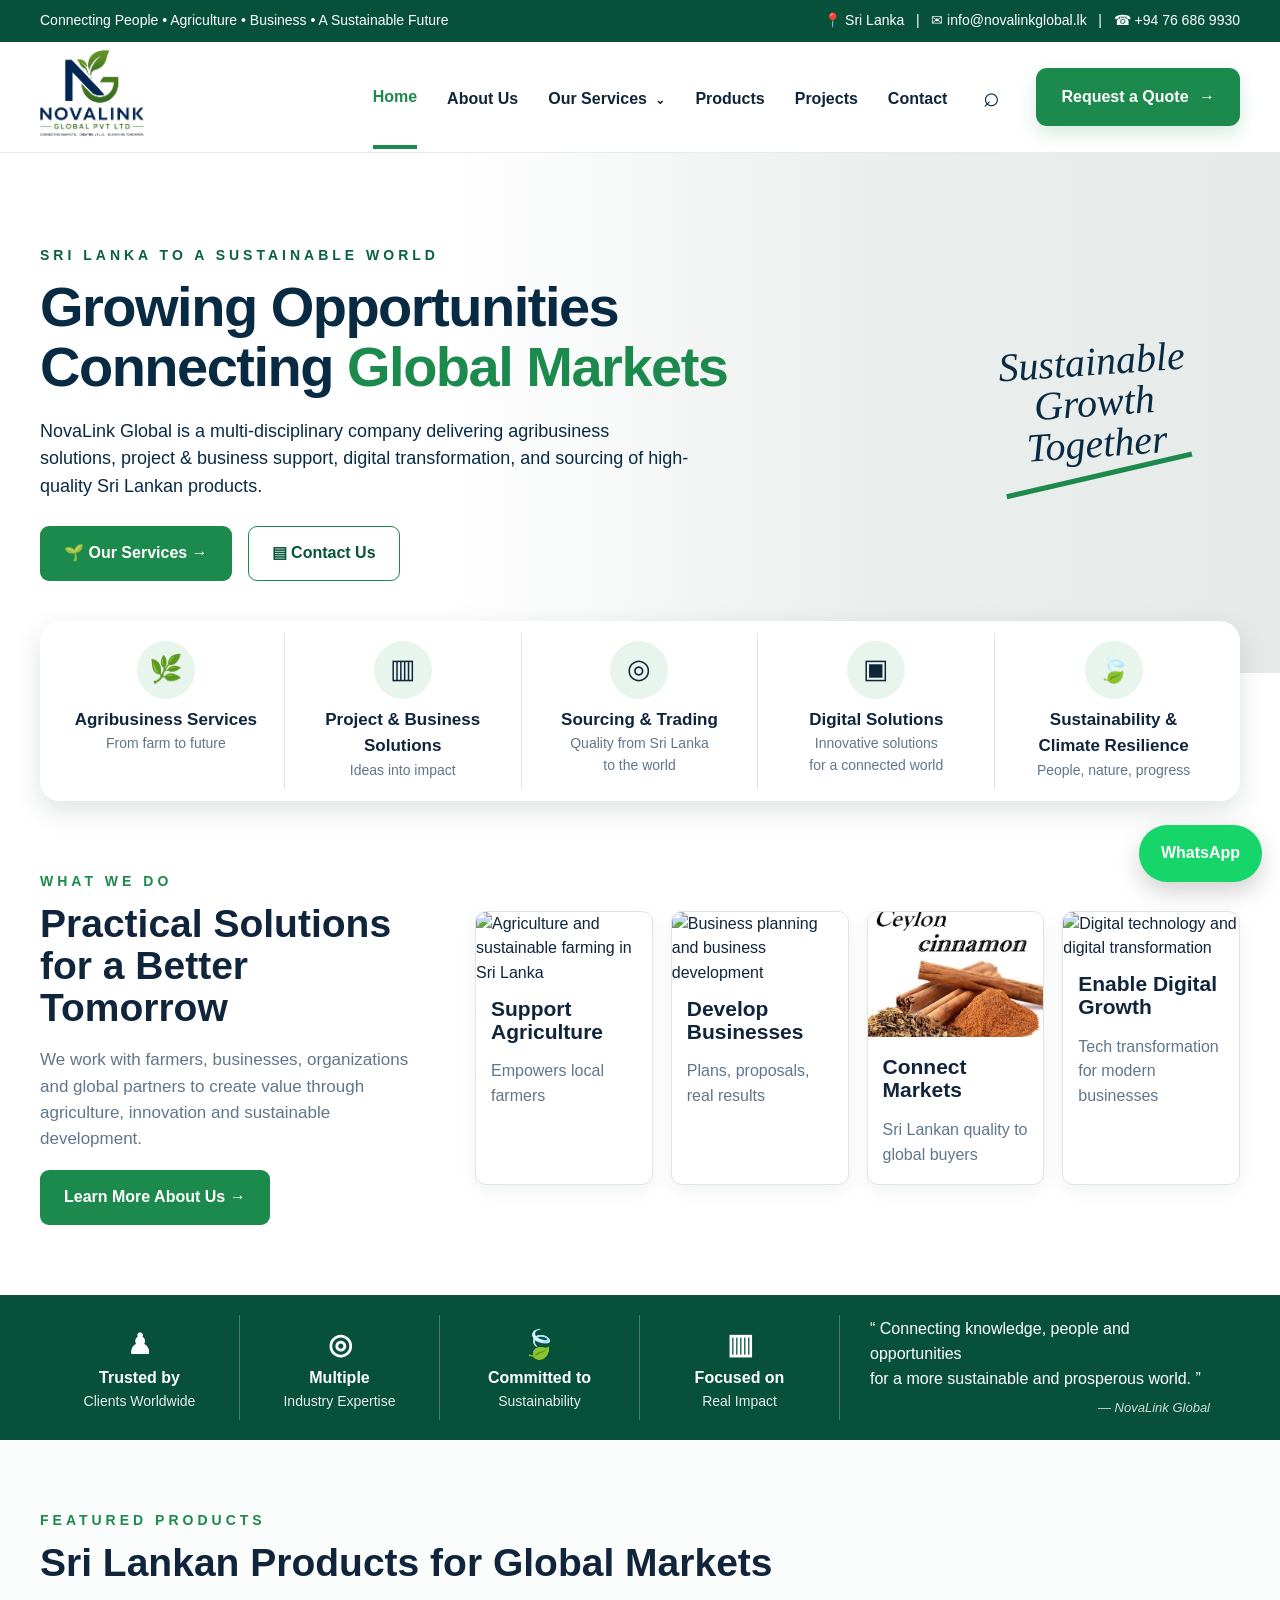
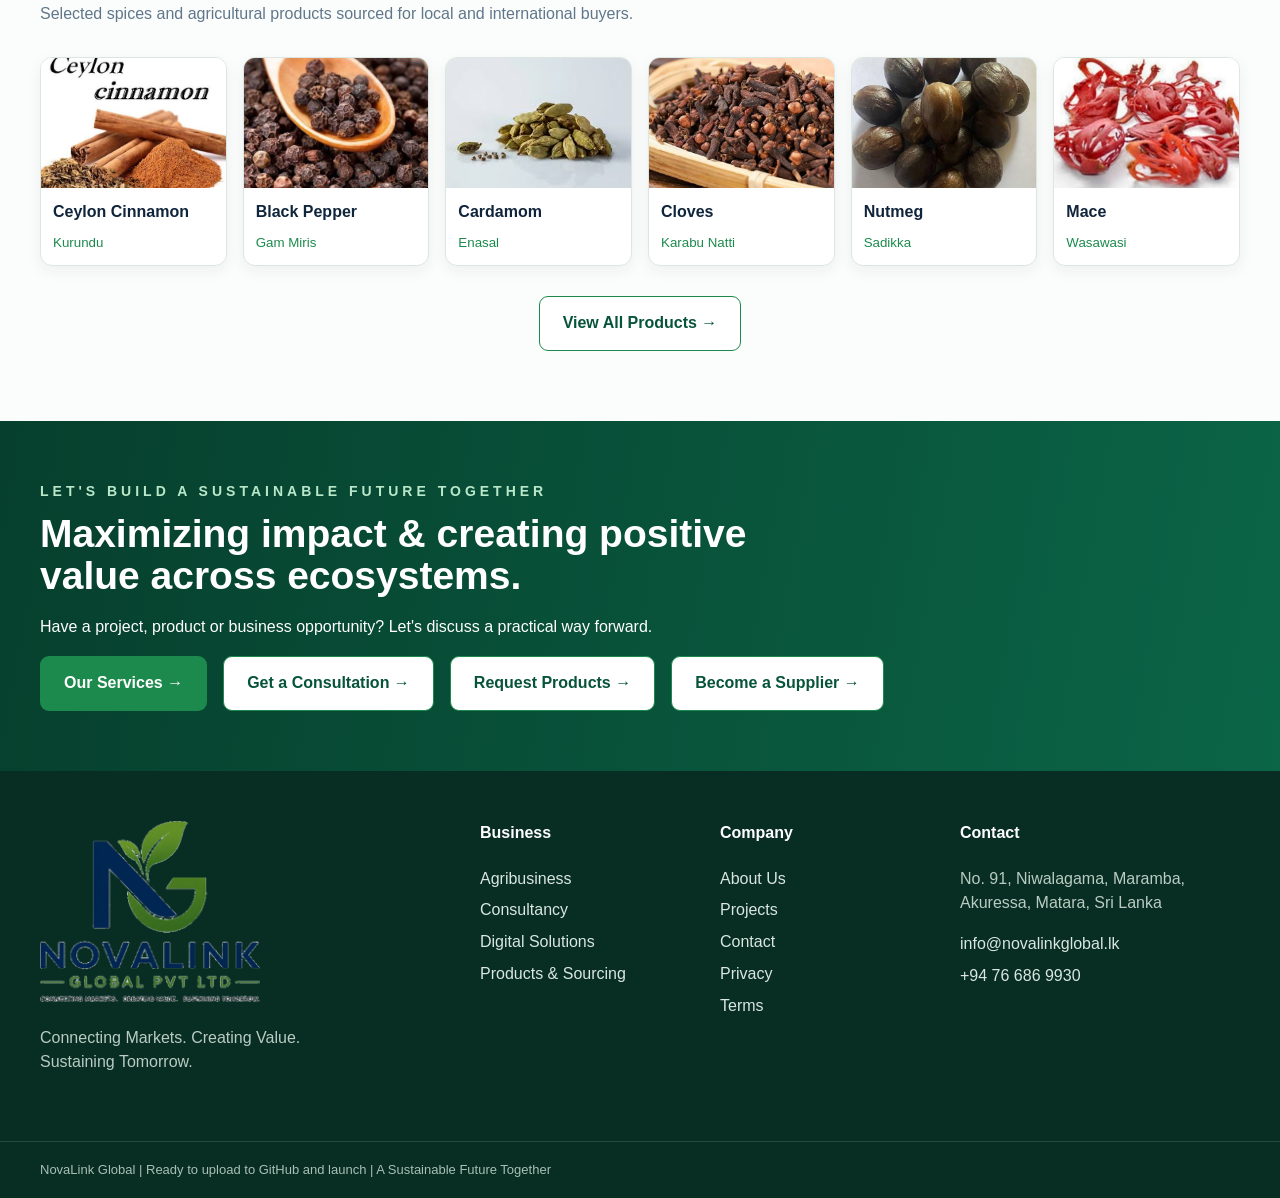
==== commit 7e998824: "Update index.html" ====
--- a/index.html
+++ b/index.html
@@ -1,7 +1,577 @@
-<!doctype html><html lang="en"><head><meta charset="utf-8"><meta name="viewport" content="width=device-width,initial-scale=1"><meta name="description" content="NovaLink Global — Sri Lankan agribusiness, consultancy, digital solutions, sourcing and sustainable development."><meta name="theme-color" content="#0b513c"><link rel="icon" href="logo.png"><link rel="stylesheet" href="styles.css"><title>Growing Opportunities. Connecting Global Markets. | NovaLink Global</title></head><body><div class="topbar"><div class="wrap topbar-inner"><span>Connecting People • Agriculture • Business • A Sustainable Future</span><span class="top-contact">📍 Sri Lanka &nbsp; | &nbsp; ✉ info@novalinkglobal.lk &nbsp; | &nbsp; ☎ +94 76 686 9930</span></div></div>
-<header class="site-header"><div class="wrap header-inner"><a class="brand" href="index.html"><img src="logo.png" alt="NovaLink Global (Private) Limited"></a><nav class="nav-links"><a class="active" href="index.html">Home</a><a class="" href="about.html">About Us</a><div class="nav-dd"><button>Our Services <span>⌄</span></button><div class="dropdown"><a href="agribusiness.html">Agribusiness</a><a href="consultancy.html">Consultancy</a><a href="digital.html">Digital Solutions</a></div></div><a class="" href="products.html">Products</a><a class="" href="projects.html">Projects</a><a class="" href="contact.html">Contact</a><button class="search-btn" aria-label="Search">⌕</button><a class="quote-btn" href="contact.html">Request a Quote <span>→</span></a></nav><button class="menu-btn" onclick="toggleMenu()" aria-label="Open menu">☰</button></div><div class="mobile-nav" id="mobileNav"><a href="index.html">Home</a><a href="about.html">About Us</a><details><summary>Our Services</summary><a href="agribusiness.html">Agribusiness</a><a href="consultancy.html">Consultancy</a><a href="digital.html">Digital Solutions</a></details><a href="products.html">Products</a><a href="projects.html">Projects</a><a href="contact.html">Contact</a><a class="quote-btn" href="contact.html">Request a Quote →</a></div></header><main><section class="hero" style="--hero:url('https://images.unsplash.com/photo-1499529112087-3cb3b73cec95?auto=format&fit=crop&w=2200&q=88')"><div class="hero-overlay"></div><div class="wrap hero-inner"><div class="hero-copy"><div class="eyebrow">SRI LANKA TO A SUSTAINABLE WORLD</div><h1>Growing Opportunities<br>Connecting <span>Global Markets</span></h1><p>NovaLink Global is a multi-disciplinary company delivering agribusiness solutions, project &amp; business support, digital transformation, and sourcing of high-quality Sri Lankan products.</p><div class="hero-actions"><a class="btn green" href="agribusiness.html">🌱 Our Services →</a><a class="btn light" href="contact.html">▤ Contact Us</a></div></div><div class="hero-slogan">Sustainable<br>Growth<br>Together<div class="swoosh"></div></div></div></section>
-<section class="gateway-wrap"><div class="wrap gateway"><a href="agribusiness.html"><span class="round-icon">🌿</span><b>Agribusiness Services</b><small>From farm to future</small></a><a href="consultancy.html"><span class="round-icon">▥</span><b>Project &amp; Business Solutions</b><small>Ideas into impact</small></a><a href="products.html"><span class="round-icon">◎</span><b>Sourcing &amp; Trading</b><small>Quality from Sri Lanka<br>to the world</small></a><a href="digital.html"><span class="round-icon">▣</span><b>Digital Solutions</b><small>Innovative solutions<br>for a connected world</small></a><a href="agribusiness.html"><span class="round-icon">🍃</span><b>Sustainability &amp;<br>Climate Resilience</b><small>People, nature, progress</small></a></div></section>
-<section class="section what"><div class="wrap what-grid"><div class="what-copy"><div class="eyebrow dark">WHAT WE DO</div><h2>Practical Solutions<br>for a Better Tomorrow</h2><p>We work with farmers, businesses, organizations and global partners to create value through agriculture, innovation and sustainable development.</p><a class="btn green" href="about.html">Learn More About Us →</a></div><div class="four-cards"><article><img src="https://images.unsplash.com/photo-1492496913980-501348b61469?auto=format&fit=crop&w=1600&q=88" alt="Agriculture and sustainable farming"><h3>Support Agriculture</h3><p>Empowers local farmers</p></article><article><img src="https://images.unsplash.com/photo-1556761175-b413da4baf72?auto=format&fit=crop&w=1400&q=88" alt="Business planning"><h3>Develop Businesses</h3><p>Plans, proposals, real results</p></article><article><img src="cinnamon.jfif" alt="Sri Lankan spices"><h3>Connect Markets</h3><p>Sri Lankan quality to global buyers</p></article><article><img src="https://images.unsplash.com/photo-1518770660439-4636190af475?auto=format&fit=crop&w=1400&q=88" alt="Digital technology"><h3>Enable Digital Growth</h3><p>Tech transformation for modern businesses</p></article></div></div></section>
-<section class="impact"><div class="wrap impact-grid"><div><strong>♟</strong><b>Trusted by</b><span>Clients Worldwide</span></div><div><strong>◎</strong><b>Multiple</b><span>Industry Expertise</span></div><div><strong>🍃</strong><b>Committed to</b><span>Sustainability</span></div><div><strong>▥</strong><b>Focused on</b><span>Real Impact</span></div><blockquote>“ Connecting knowledge, people and opportunities<br>for a more sustainable and prosperous world. ”<cite>— NovaLink Global</cite></blockquote></div></section>
-<section class="section home-products"><div class="wrap"><div class="eyebrow dark">FEATURED PRODUCTS</div><h2>Sri Lankan Products for Global Markets</h2><p class="lead">Selected spices and agricultural products sourced for local and international buyers.</p><div class="featured"><a class="feature-product" href="products.html"><img src="cinnamon.jfif" alt="Ceylon Cinnamon"><b>Ceylon Cinnamon</b><small>Kurundu</small></a><a class="feature-product" href="products.html"><img src="black-pepper.jfif" alt="Black Pepper"><b>Black Pepper</b><small>Gam Miris</small></a><a class="feature-product" href="products.html"><img src="cardamom.jfif" alt="Cardamom"><b>Cardamom</b><small>Enasal</small></a><a class="feature-product" href="products.html"><img src="cloves.jfif" alt="Cloves"><b>Cloves</b><small>Karabu Natti</small></a><a class="feature-product" href="products.html"><img src="nutmeg.jfif" alt="Nutmeg"><b>Nutmeg</b><small>Sadikka</small></a><a class="feature-product" href="products.html"><img src="mace.jfif" alt="Mace"><b>Mace</b><small>Wasawasi</small></a></div><div class="center"><a class="btn outline" href="products.html">View All Products →</a></div></div></section>
-<section class="cta"><div class="wrap"><div class="eyebrow">LET'S BUILD A SUSTAINABLE FUTURE TOGETHER</div><h2>Maximizing impact &amp; creating positive value across ecosystems.</h2><p>Have a project, product or business opportunity? Let's discuss a practical way forward.</p><div class="cta-actions"><a class="btn green" href="agribusiness.html">Our Services →</a><a class="btn light" href="consultancy.html">Get a Consultation →</a><a class="btn light" href="products.html">Request Products →</a><a class="btn light" href="contact.html?type=Supplier">Become a Supplier →</a></div></div></section></main><footer><div class="wrap footer-grid"><div><img src="logo.png" class="footer-logo" alt="NovaLink Global"><p>Connecting Markets. Creating Value. Sustaining Tomorrow.</p></div><div><h4>Business</h4><a href="agribusiness.html">Agribusiness</a><a href="consultancy.html">Consultancy</a><a href="digital.html">Digital Solutions</a><a href="products.html">Products &amp; Sourcing</a></div><div><h4>Company</h4><a href="about.html">About Us</a><a href="projects.html">Projects</a><a href="contact.html">Contact</a><a href="privacy.html">Privacy</a><a href="terms.html">Terms</a></div><div><h4>Contact</h4><p>No. 91, Niwalagama, Maramba, Akuressa, Matara, Sri Lanka</p><a href="mailto:info@novalinkglobal.lk">info@novalinkglobal.lk</a><a href="tel:+94766869930">+94 76 686 9930</a></div></div><div class="footer-bottom"><div class="wrap">NovaLink Global | Ready to upload to GitHub and launch | A Sustainable Future Together</div></div></footer><a class="floating-wa" href="https://wa.me/94766869930?text=Hello%20NovaLink%20Global%2C%20I%20would%20like%20to%20make%20an%20enquiry." target="_blank" rel="noopener">WhatsApp</a><script src="main.js"></script></body></html>+<!doctype html>
+<html lang="en">
+<head>
+<meta charset="utf-8">
+<meta name="viewport" content="width=device-width,initial-scale=1">
+
+<title>NovaLink Global | Agribusiness, Sustainable Agriculture & Digital Solutions in Sri Lanka</title>
+
+<meta name="description" content="NovaLink Global is a Sri Lankan company providing agribusiness, sustainable agriculture, consultancy, digital solutions, agricultural products, sourcing and business services for local and international markets.">
+
+<meta name="robots" content="index, follow, max-image-preview:large, max-snippet:-1, max-video-preview:-1">
+
+<link rel="canonical" href="https://novalinkglobal.lk/">
+
+<meta name="theme-color" content="#0b513c">
+<link rel="icon" href="logo.png">
+<link rel="stylesheet" href="styles.css">
+
+<!-- Open Graph -->
+<meta property="og:type" content="website">
+<meta property="og:url" content="https://novalinkglobal.lk/">
+<meta property="og:title" content="NovaLink Global | Agribusiness, Sustainable Agriculture & Digital Solutions">
+<meta property="og:description" content="Agribusiness, sustainable agriculture, consultancy, digital solutions, sourcing and Sri Lankan agricultural products for local and global markets.">
+<meta property="og:image" content="https://novalinkglobal.lk/logo.png">
+<meta property="og:site_name" content="NovaLink Global">
+
+<!-- Twitter -->
+<meta name="twitter:card" content="summary">
+<meta name="twitter:title" content="NovaLink Global | Sri Lanka">
+<meta name="twitter:description" content="Agribusiness, sustainable agriculture, consultancy, digital solutions and Sri Lankan products for global markets.">
+<meta name="twitter:image" content="https://novalinkglobal.lk/logo.png">
+
+<!-- Structured Data -->
+<script type="application/ld+json">
+{
+  "@context": "https://schema.org",
+  "@type": "Organization",
+  "name": "NovaLink Global (Private) Limited",
+  "url": "https://novalinkglobal.lk/",
+  "logo": "https://novalinkglobal.lk/logo.png",
+  "description": "Sri Lankan company providing agribusiness, sustainable agriculture, consultancy, digital solutions, sourcing and business services for local and international markets.",
+  "telephone": "+94766869930",
+  "email": "info@novalinkglobal.lk",
+  "address": {
+    "@type": "PostalAddress",
+    "streetAddress": "No. 91, Niwalagama, Maramba",
+    "addressLocality": "Akuressa",
+    "addressRegion": "Matara",
+    "addressCountry": "LK"
+  }
+}
+</script>
+
+<script type="application/ld+json">
+{
+  "@context": "https://schema.org",
+  "@type": "WebSite",
+  "name": "NovaLink Global",
+  "url": "https://novalinkglobal.lk/"
+}
+</script>
+
+</head>
+
+<body>
+
+<div class="topbar">
+<div class="wrap topbar-inner">
+<span>Connecting People • Agriculture • Business • A Sustainable Future</span>
+<span class="top-contact">📍 Sri Lanka &nbsp; | &nbsp; ✉ info@novalinkglobal.lk &nbsp; | &nbsp; ☎ +94 76 686 9930</span>
+</div>
+</div>
+
+<header class="site-header">
+<div class="wrap header-inner">
+
+<a class="brand" href="index.html">
+<img src="logo.png" alt="NovaLink Global (Private) Limited">
+</a>
+
+<nav class="nav-links">
+
+<a class="active" href="index.html">Home</a>
+
+<a href="about.html">About Us</a>
+
+<div class="nav-dd">
+<button>Our Services <span>⌄</span></button>
+<div class="dropdown">
+<a href="agribusiness.html">Agribusiness</a>
+<a href="consultancy.html">Consultancy</a>
+<a href="digital.html">Digital Solutions</a>
+</div>
+</div>
+
+<a href="products.html">Products</a>
+<a href="projects.html">Projects</a>
+<a href="contact.html">Contact</a>
+
+<button class="search-btn" aria-label="Search">⌕</button>
+
+<a class="quote-btn" href="contact.html">
+Request a Quote <span>→</span>
+</a>
+
+</nav>
+
+<button class="menu-btn" onclick="toggleMenu()" aria-label="Open menu">☰</button>
+
+</div>
+
+<div class="mobile-nav" id="mobileNav">
+
+<a href="index.html">Home</a>
+<a href="about.html">About Us</a>
+
+<details>
+<summary>Our Services</summary>
+<a href="agribusiness.html">Agribusiness</a>
+<a href="consultancy.html">Consultancy</a>
+<a href="digital.html">Digital Solutions</a>
+</details>
+
+<a href="products.html">Products</a>
+<a href="projects.html">Projects</a>
+<a href="contact.html">Contact</a>
+
+<a class="quote-btn" href="contact.html">Request a Quote →</a>
+
+</div>
+</header>
+
+<main>
+
+<section class="hero" style="--hero:url('https://images.unsplash.com/photo-1499529112087-3cb3b73cec95?auto=format&fit=crop&w=2200&q=88')">
+
+<div class="hero-overlay"></div>
+
+<div class="wrap hero-inner">
+
+<div class="hero-copy">
+
+<div class="eyebrow">SRI LANKA TO A SUSTAINABLE WORLD</div>
+
+<h1>
+Growing Opportunities<br>
+Connecting <span>Global Markets</span>
+</h1>
+
+<p>
+NovaLink Global is a multi-disciplinary company delivering agribusiness solutions, project &amp; business support, digital transformation, and sourcing of high-quality Sri Lankan products.
+</p>
+
+<div class="hero-actions">
+
+<a class="btn green" href="agribusiness.html">
+🌱 Our Services →
+</a>
+
+<a class="btn light" href="contact.html">
+▤ Contact Us
+</a>
+
+</div>
+</div>
+
+<div class="hero-slogan">
+Sustainable<br>
+Growth<br>
+Together
+<div class="swoosh"></div>
+</div>
+
+</div>
+</section>
+
+
+<section class="gateway-wrap">
+
+<div class="wrap gateway">
+
+<a href="agribusiness.html">
+<span class="round-icon">🌿</span>
+<b>Agribusiness Services</b>
+<small>From farm to future</small>
+</a>
+
+<a href="consultancy.html">
+<span class="round-icon">▥</span>
+<b>Project &amp; Business Solutions</b>
+<small>Ideas into impact</small>
+</a>
+
+<a href="products.html">
+<span class="round-icon">◎</span>
+<b>Sourcing &amp; Trading</b>
+<small>Quality from Sri Lanka<br>to the world</small>
+</a>
+
+<a href="digital.html">
+<span class="round-icon">▣</span>
+<b>Digital Solutions</b>
+<small>Innovative solutions<br>for a connected world</small>
+</a>
+
+<a href="agribusiness.html">
+<span class="round-icon">🍃</span>
+<b>Sustainability &amp;<br>Climate Resilience</b>
+<small>People, nature, progress</small>
+</a>
+
+</div>
+</section>
+
+
+<section class="section what">
+
+<div class="wrap what-grid">
+
+<div class="what-copy">
+
+<div class="eyebrow dark">WHAT WE DO</div>
+
+<h2>
+Practical Solutions<br>
+for a Better Tomorrow
+</h2>
+
+<p>
+We work with farmers, businesses, organizations and global partners to create value through agriculture, innovation and sustainable development.
+</p>
+
+<a class="btn green" href="about.html">
+Learn More About Us →
+</a>
+
+</div>
+
+
+<div class="four-cards">
+
+<article>
+
+<img
+src="https://images.unsplash.com/photo-1492496913980-501348b61469?auto=format&fit=crop&w=1600&q=88"
+alt="Agriculture and sustainable farming in Sri Lanka"
+loading="lazy">
+
+<h3>Support Agriculture</h3>
+<p>Empowers local farmers</p>
+
+</article>
+
+
+<article>
+
+<img
+src="https://images.unsplash.com/photo-1556761175-b413da4baf72?auto=format&fit=crop&w=1400&q=88"
+alt="Business planning and business development"
+loading="lazy">
+
+<h3>Develop Businesses</h3>
+<p>Plans, proposals, real results</p>
+
+</article>
+
+
+<article>
+
+<img
+src="cinnamon.jfif"
+alt="Ceylon Cinnamon and Sri Lankan spices"
+loading="lazy">
+
+<h3>Connect Markets</h3>
+<p>Sri Lankan quality to global buyers</p>
+
+</article>
+
+
+<article>
+
+<img
+src="https://images.unsplash.com/photo-1518770660439-4636190af475?auto=format&fit=crop&w=1400&q=88"
+alt="Digital technology and digital transformation"
+loading="lazy">
+
+<h3>Enable Digital Growth</h3>
+<p>Tech transformation for modern businesses</p>
+
+</article>
+
+</div>
+</div>
+</section>
+
+
+<section class="impact">
+
+<div class="wrap impact-grid">
+
+<div>
+<strong>♟</strong>
+<b>Trusted by</b>
+<span>Clients Worldwide</span>
+</div>
+
+<div>
+<strong>◎</strong>
+<b>Multiple</b>
+<span>Industry Expertise</span>
+</div>
+
+<div>
+<strong>🍃</strong>
+<b>Committed to</b>
+<span>Sustainability</span>
+</div>
+
+<div>
+<strong>▥</strong>
+<b>Focused on</b>
+<span>Real Impact</span>
+</div>
+
+<blockquote>
+“ Connecting knowledge, people and opportunities<br>
+for a more sustainable and prosperous world. ”
+<cite>— NovaLink Global</cite>
+</blockquote>
+
+</div>
+</section>
+
+
+<section class="section home-products">
+
+<div class="wrap">
+
+<div class="eyebrow dark">FEATURED PRODUCTS</div>
+
+<h2>Sri Lankan Products for Global Markets</h2>
+
+<p class="lead">
+Selected spices and agricultural products sourced for local and international buyers.
+</p>
+
+
+<div class="featured">
+
+<a class="feature-product" href="products.html">
+
+<img
+src="cinnamon.jfif"
+alt="Ceylon Cinnamon Kurundu"
+loading="lazy">
+
+<b>Ceylon Cinnamon</b>
+<small>Kurundu</small>
+
+</a>
+
+
+<a class="feature-product" href="products.html">
+
+<img
+src="black-pepper.jfif"
+alt="Black Pepper Gam Miris"
+loading="lazy">
+
+<b>Black Pepper</b>
+<small>Gam Miris</small>
+
+</a>
+
+
+<a class="feature-product" href="products.html">
+
+<img
+src="cardamom.jfif"
+alt="Ceylon Cardamom Enasal"
+loading="lazy">
+
+<b>Cardamom</b>
+<small>Enasal</small>
+
+</a>
+
+
+<a class="feature-product" href="products.html">
+
+<img
+src="cloves.jfif"
+alt="Ceylon Cloves Karabu Natti"
+loading="lazy">
+
+<b>Cloves</b>
+<small>Karabu Natti</small>
+
+</a>
+
+
+<a class="feature-product" href="products.html">
+
+<img
+src="nutmeg.jfif"
+alt="Ceylon Nutmeg Sadikka"
+loading="lazy">
+
+<b>Nutmeg</b>
+<small>Sadikka</small>
+
+</a>
+
+
+<a class="feature-product" href="products.html">
+
+<img
+src="mace.jfif"
+alt="Ceylon Mace Wasawasi"
+loading="lazy">
+
+<b>Mace</b>
+<small>Wasawasi</small>
+
+</a>
+
+</div>
+
+
+<div class="center">
+
+<a class="btn outline" href="products.html">
+View All Products →
+</a>
+
+</div>
+
+</div>
+</section>
+
+
+<section class="cta">
+
+<div class="wrap">
+
+<div class="eyebrow">
+LET'S BUILD A SUSTAINABLE FUTURE TOGETHER
+</div>
+
+<h2>
+Maximizing impact &amp; creating positive value across ecosystems.
+</h2>
+
+<p>
+Have a project, product or business opportunity?
+Let's discuss a practical way forward.
+</p>
+
+
+<div class="cta-actions">
+
+<a class="btn green" href="agribusiness.html">
+Our Services →
+</a>
+
+<a class="btn light" href="consultancy.html">
+Get a Consultation →
+</a>
+
+<a class="btn light" href="products.html">
+Request Products →
+</a>
+
+<a class="btn light" href="contact.html?type=Supplier">
+Become a Supplier →
+</a>
+
+</div>
+
+</div>
+</section>
+
+</main>
+
+
+<footer>
+
+<div class="wrap footer-grid">
+
+<div>
+
+<img
+src="logo.png"
+class="footer-logo"
+alt="NovaLink Global">
+
+<p>
+Connecting Markets. Creating Value. Sustaining Tomorrow.
+</p>
+
+</div>
+
+
+<div>
+
+<h4>Business</h4>
+
+<a href="agribusiness.html">Agribusiness</a>
+<a href="consultancy.html">Consultancy</a>
+<a href="digital.html">Digital Solutions</a>
+<a href="products.html">Products &amp; Sourcing</a>
+
+</div>
+
+
+<div>
+
+<h4>Company</h4>
+
+<a href="about.html">About Us</a>
+<a href="projects.html">Projects</a>
+<a href="contact.html">Contact</a>
+<a href="privacy.html">Privacy</a>
+<a href="terms.html">Terms</a>
+
+</div>
+
+
+<div>
+
+<h4>Contact</h4>
+
+<p>
+No. 91, Niwalagama, Maramba,
+Akuressa, Matara, Sri Lanka
+</p>
+
+<a href="mailto:info@novalinkglobal.lk">
+info@novalinkglobal.lk
+</a>
+
+<a href="tel:+94766869930">
++94 76 686 9930
+</a>
+
+</div>
+
+</div>
+
+
+<div class="footer-bottom">
+
+<div class="wrap">
+NovaLink Global | Ready to upload to GitHub and launch | A Sustainable Future Together
+</div>
+
+</div>
+
+</footer>
+
+
+<a
+class="floating-wa"
+href="https://wa.me/94766869930?text=Hello%20NovaLink%20Global%2C%20I%20would%20like%20to%20make%20an%20enquiry."
+target="_blank"
+rel="noopener">
+
+WhatsApp
+
+</a>
+
+
+<script src="main.js"></script>
+
+</body>
+</html>
